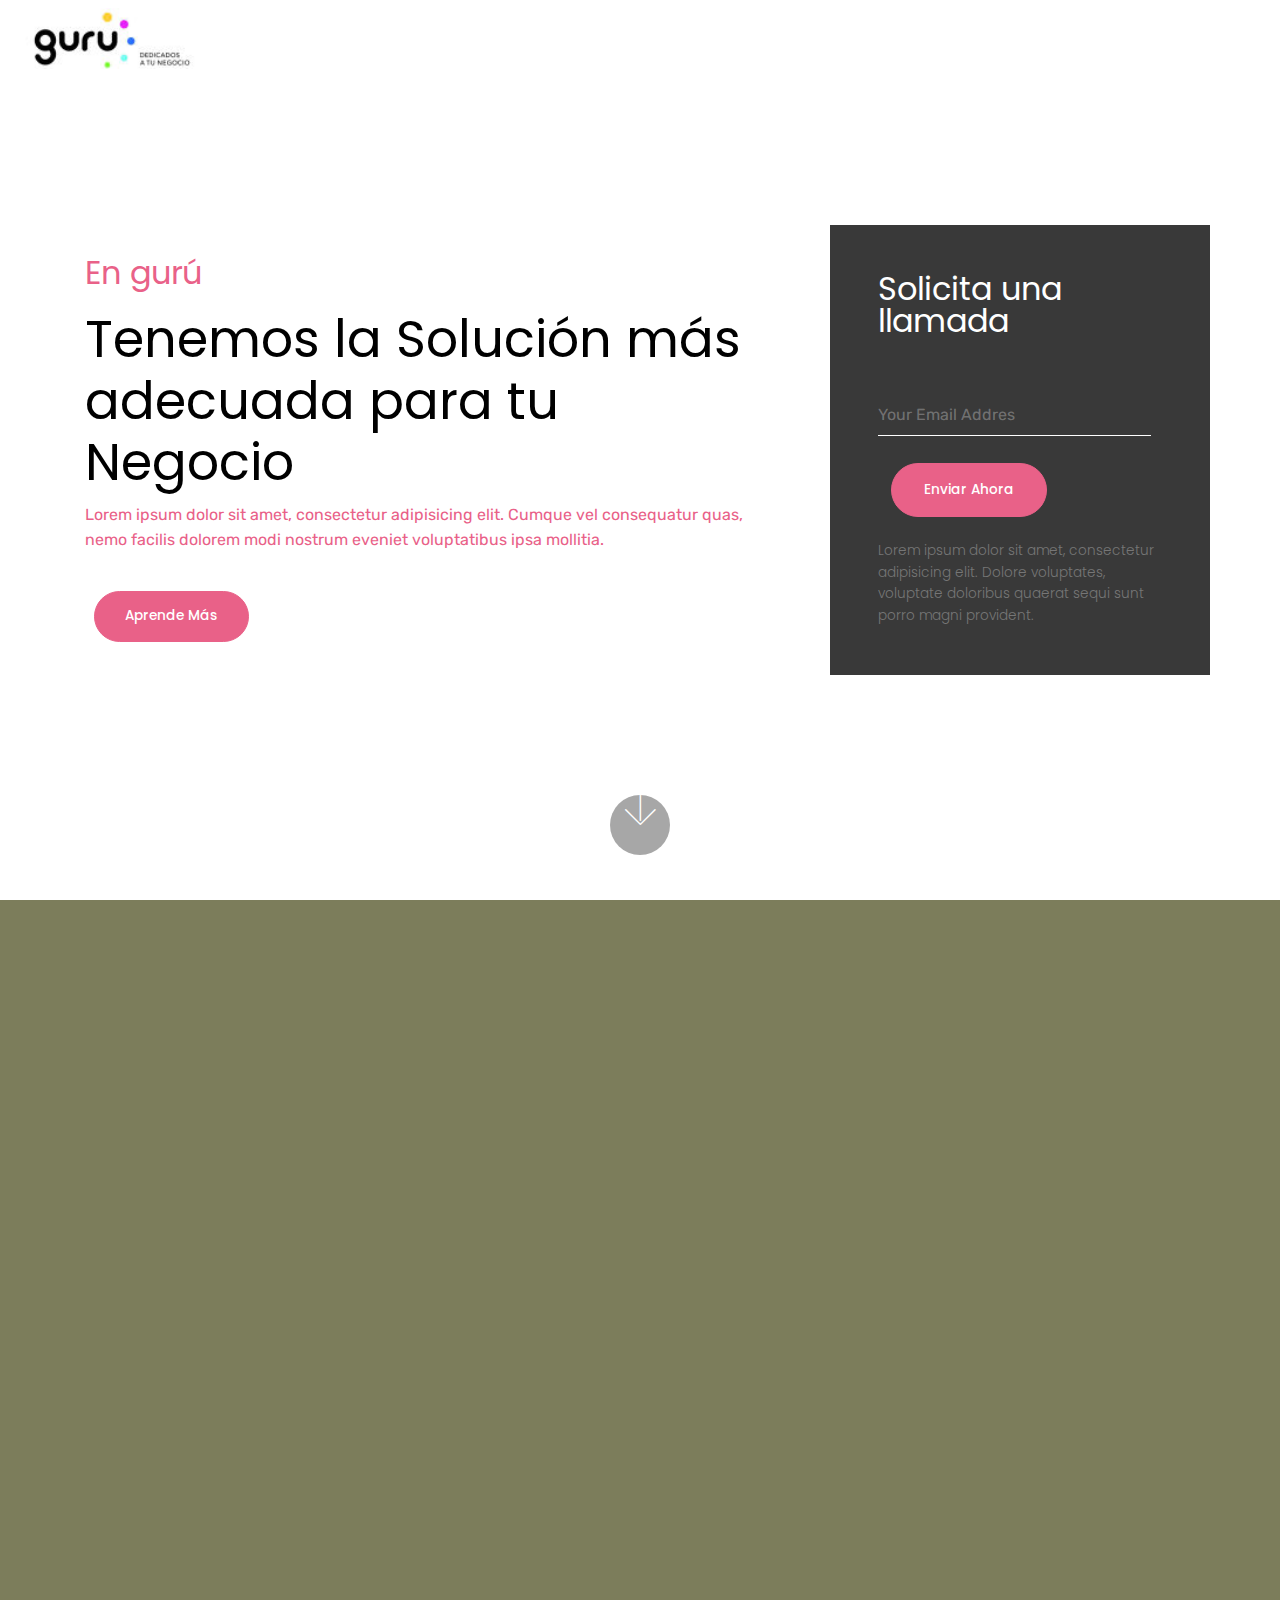
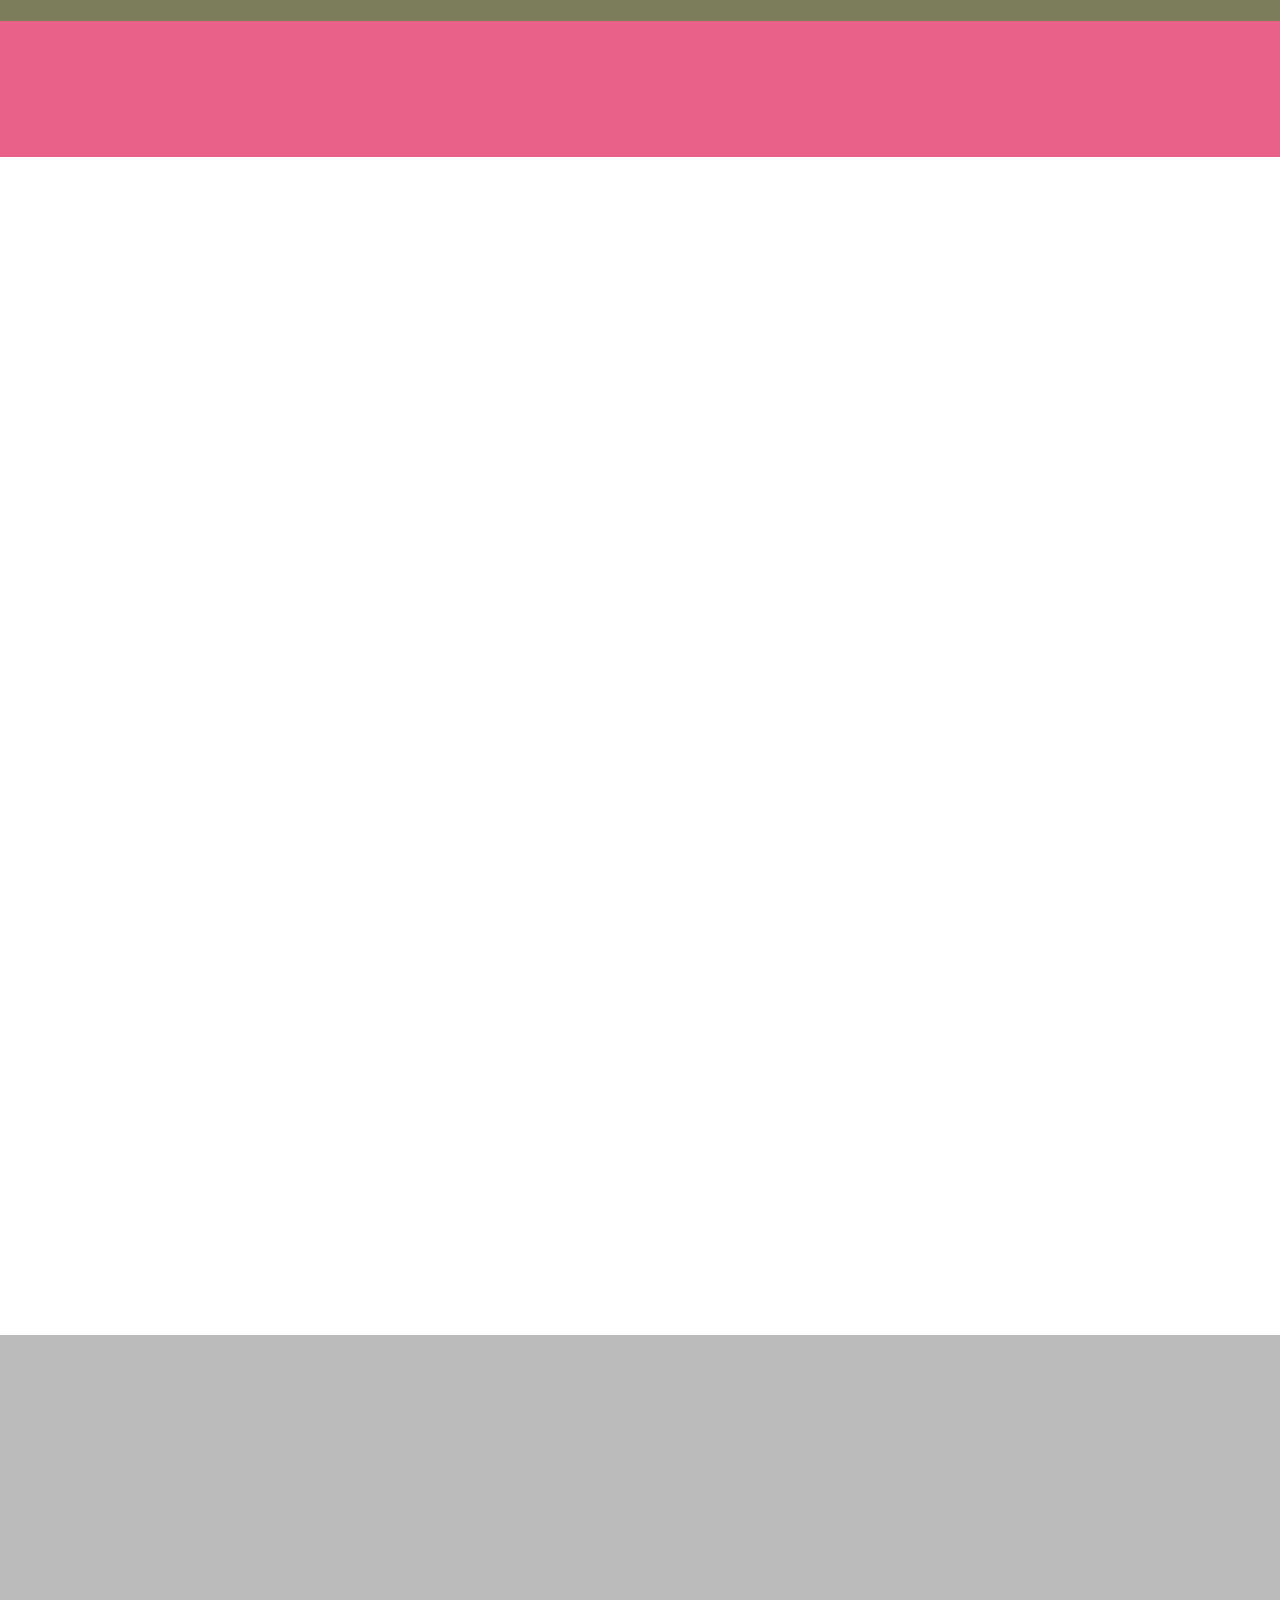
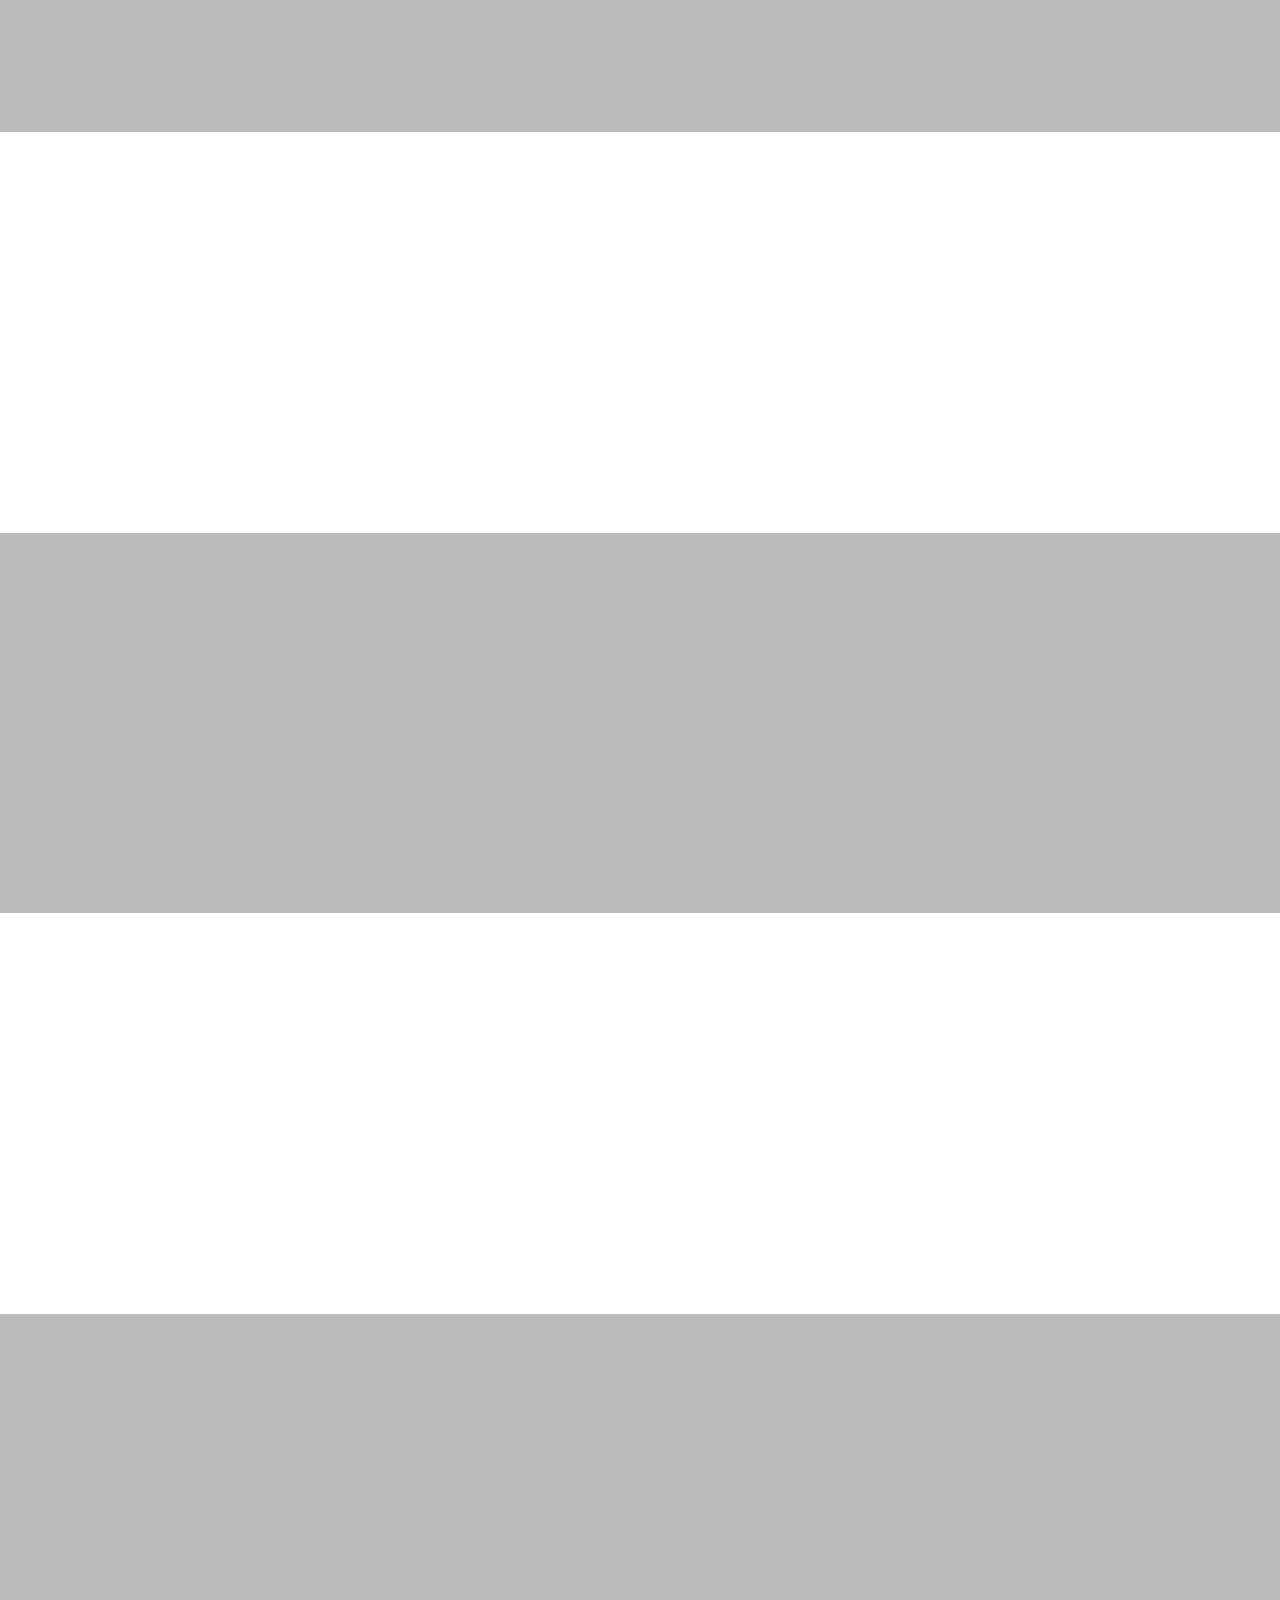
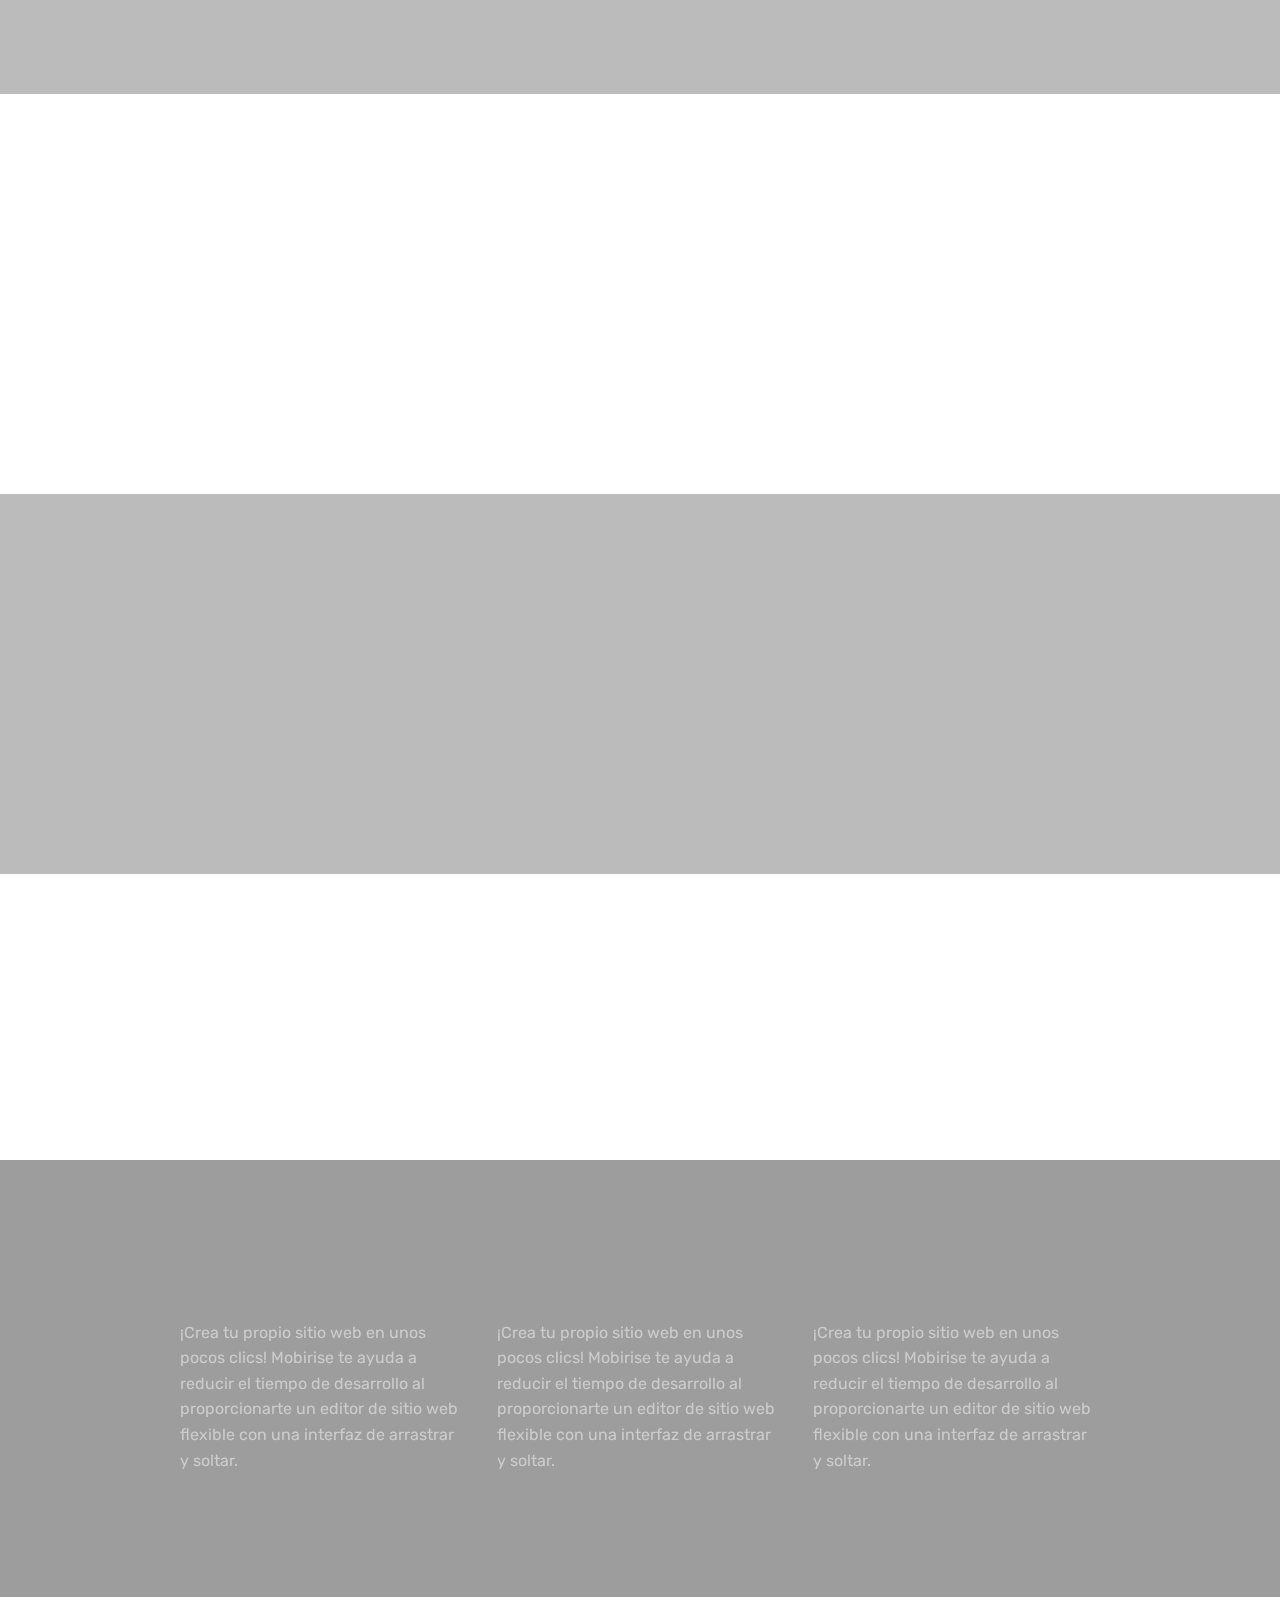
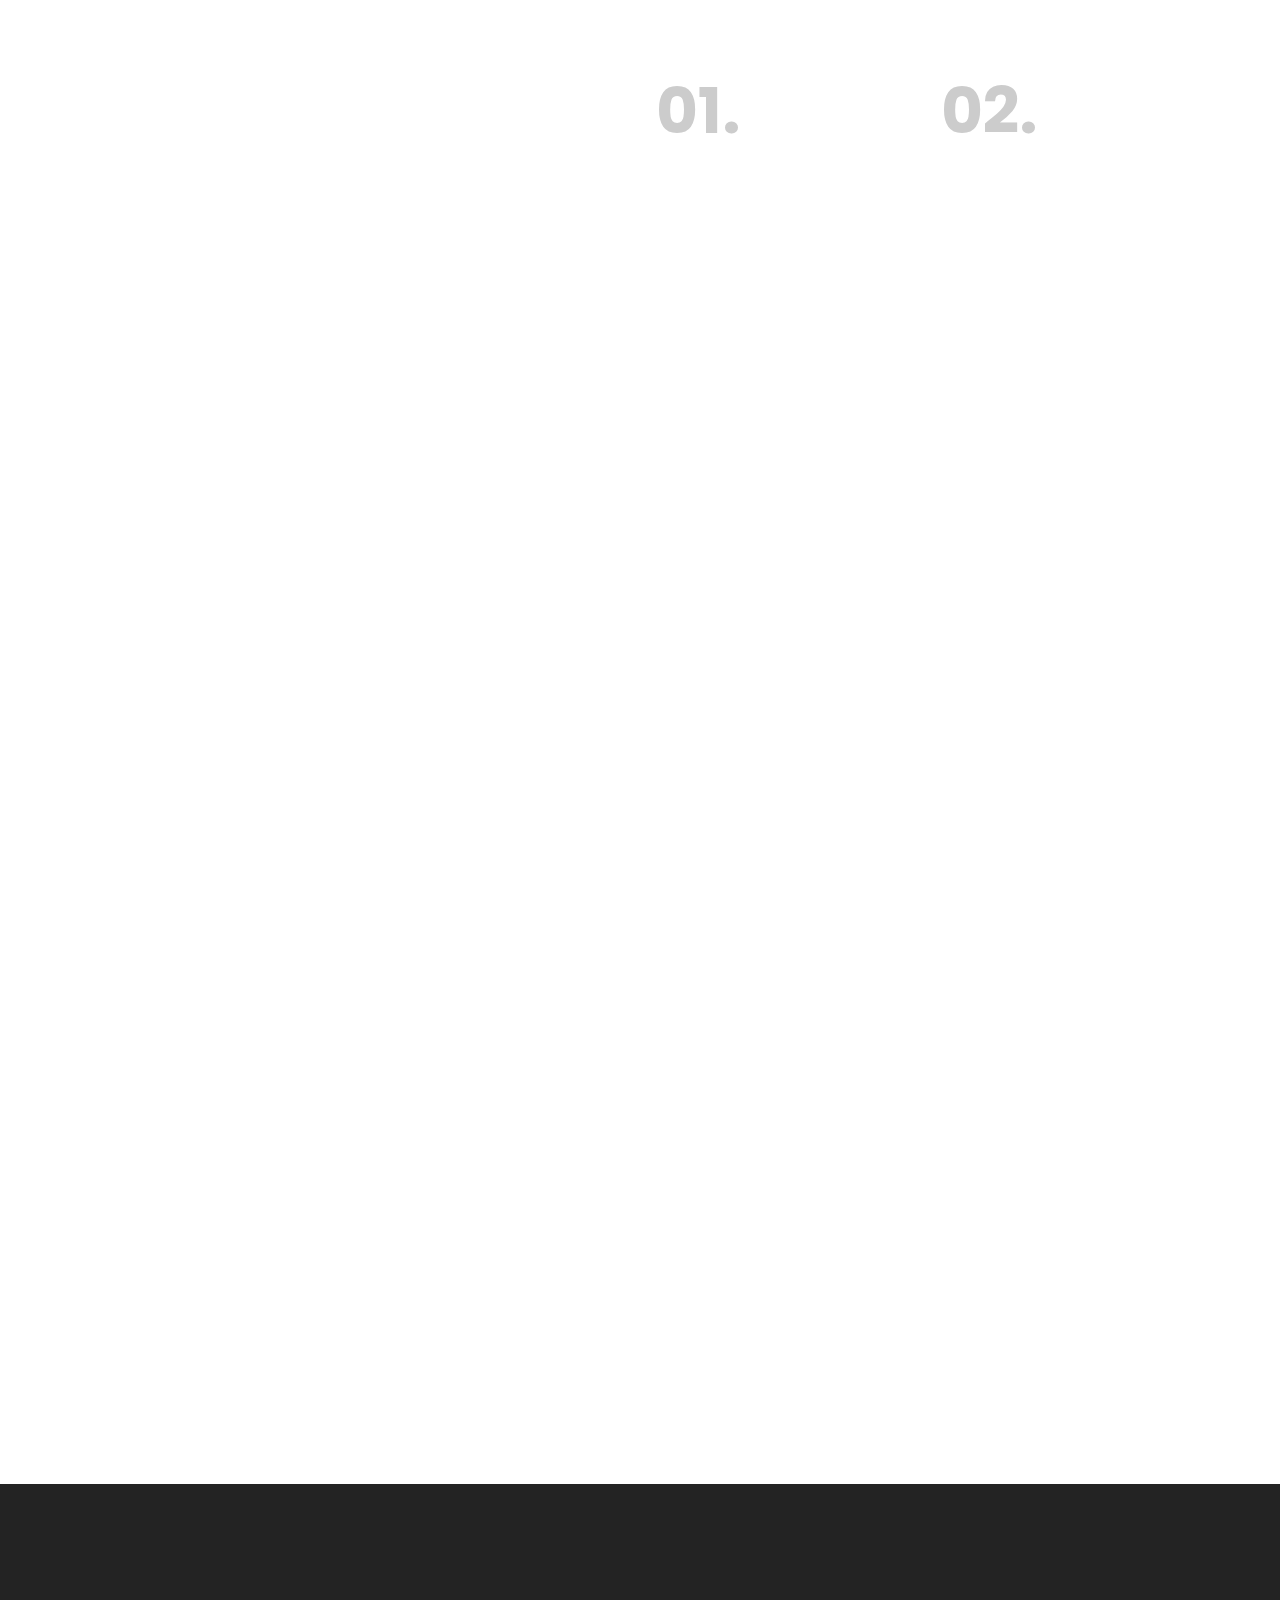
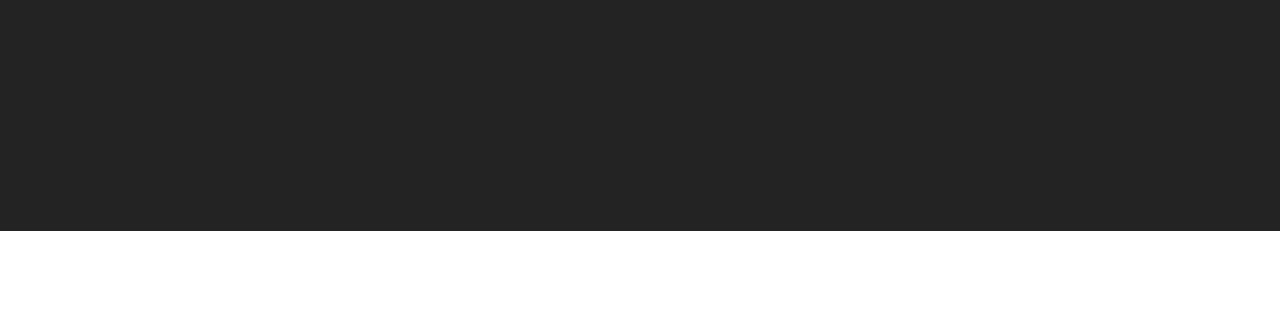
==== index.html @ a824ab26 "create github pages" ====
<!DOCTYPE html>
<html >
<head>
  <!-- Site made with Mobirise Website Builder v4.8.10, https://mobirise.com -->
  <meta charset="UTF-8">
  <meta http-equiv="X-UA-Compatible" content="IE=edge">
  <meta name="generator" content="Mobirise v4.8.10, mobirise.com">
  <meta name="viewport" content="width=device-width, initial-scale=1, minimum-scale=1">
  <link rel="shortcut icon" href="assets/images/logo.png" type="image/x-icon">
  <meta name="description" content="">
  <title>Home</title>
  <link rel="stylesheet" href="assets/web/assets/mobirise-icons/mobirise-icons.css">
  <link rel="stylesheet" href="assets/bootstrap/css/bootstrap.min.css">
  <link rel="stylesheet" href="assets/bootstrap/css/bootstrap-grid.min.css">
  <link rel="stylesheet" href="assets/bootstrap/css/bootstrap-reboot.min.css">
  <link rel="stylesheet" href="assets/animatecss/animate.min.css">
  <link rel="stylesheet" href="assets/dropdown/css/style.css">
  <link rel="stylesheet" href="assets/socicon/css/styles.css">
  <link rel="stylesheet" href="assets/theme/css/style.css">
  <link rel="stylesheet" href="assets/mobirise/css/mbr-additional.css" type="text/css">
  
  
  
</head>
<body>
  <section class="menu cid-rdACRpehW8" once="menu" id="menu3-1">

    
    

    <nav class="navbar navbar-dropdown navbar-fixed-top navbar-expand-lg">
        <div class="navbar-brand">
            <span class="navbar-logo">
                <a href="index.html#header2-1q">
                    <img src="assets/images/logo-guru-164x52.jpg" alt="Mobirise" title="" style="height: 3.8rem;">
                </a>
            </span>
            <span class="navbar-caption-wrap"><a class="navbar-caption text-white display-2" href="#top"></a></span>
        </div>
        <button class="navbar-toggler" type="button" data-toggle="collapse" data-target="#navbarSupportedContent" aria-controls="navbarNavAltMarkup" aria-expanded="false" aria-label="Toggle navigation">
            <div class="hamburger">
                <span></span>
                <span></span>
                <span></span>
                <span></span>
            </div>
        </button>
      <div class="collapse navbar-collapse" id="navbarSupportedContent">
            <ul class="navbar-nav nav-dropdown nav-right" data-app-modern-menu="true"><li class="nav-item">
                    <a class="nav-link link text-white display-4" href="#top">
                        Inicio</a>
                </li>
                <li class="nav-item">
                    <a class="nav-link link text-white display-4" href="index.html#content7-1x">
                        Soluciones</a>
                </li>
                <li class="nav-item">
                    <a class="nav-link link text-white display-4" href="page2.html#header1-1a">
                        Páginas Web</a>
                </li></ul>
            <div class="icons-menu">
              <div class="soc-item">
                <a href="https://mobirise.com" target="_blank">
                  <span class="mbr-iconfont socicon socicon-twitter"></span>
                </a>
              </div>
              <div class="soc-item">
                <a href="https://mobirise.com" target="_blank">
                  <span class="mbr-iconfont socicon socicon-facebook"></span>
                </a>
              </div>
              <div class="soc-item">
                <a href="https://mobirise.com" target="_blank">
                  <span class="mbr-iconfont socicon socicon-instagram"></span>
                </a>
              </div>
              
              
              
            </div>
            
      </div>
    </nav>
</section>

<section class="cid-rdPu0JioWs mbr-fullscreen" id="header2-1q">

    

    
    <div class="container">
        <div class="row justify-content-center">
            <div class="col-md-12 col-lg-8 text-element">
                <h3 class="mbr-section-subtitle mbr-fonts-style align-left pb-2 display-2">En gurú</h3>
                <h1 class="mbr-section-title mbr-white mbr-fonts-style align-left display-1">Tenemos la Solución más adecuada para tu Negocio&nbsp;</h1>
                <p class="mbr-text pb-3 mbr-fonts-style mbr-white align-left display-7">
                    Lorem ipsum dolor sit amet, consectetur adipisicing elit. Cumque vel consequatur quas,<br>nemo facilis dolorem modi nostrum eveniet voluptatibus ipsa mollitia.
                </p>
                <div class="mbr-section-btn align-left"><a class="btn-info btn btn-lg display-4">Aprende Más</a>
                </div>
            </div>
            <div class="form-1 col-md-12 col-lg-4" data-form-type="formoid">
                <div class="mbr-overlay" style="opacity: 0.9; background-color: rgb(35, 35, 35);">
                </div>
                <h2 class="form-title pb-3 mbr-fonts-style mbr-white display-2">Solicita una llamada</h2>
                <h4 class="mbr-fonts-style form-subtitle align-left display-7">&nbsp;</h4>
                <div data-form-alert="" hidden="">¡Gracias por rellenar el formulario!
                </div>
                <form class="mbr-form" action="https://mobirise.com/" method="post" data-form-title="My Mobirise Form"><input type="hidden" name="email" data-form-email="true" value="M+uYYEsKjSQcKkX2DIyRnaNGktT3W7U31TNFdvVE8d2+eOxOaMa/RHEr+WkWod1V6yFPy/DEw4dttieBF0DfRhBvrbqLElWCyq+Td7rExqtefeis9tfBZLK9PQVF2/yD">
                    
                    <div class="input-wrap" data-for="email">
                        <input type="text" class="field display-7" name="email" data-form-field="E-mail" required="" placeholder="Your Email Addres" id="email-header2-1q">
                    </div>
                    
                    <div class="btn-row">
                        <span class="input-group-btn">
                            <button href="https://mobirise.com/" type="submit" class="btn btn-md btn-form btn-info display-4">Enviar Ahora</button>
                        </span>
                    </div>
                </form>
                <h5 class="pt-3 mbr-fonts-style form-text align-left display-4">Lorem ipsum dolor sit amet, consectetur adipisicing elit. Dolore voluptates, voluptate doloribus quaerat sequi sunt porro magni provident.</h5>
            </div>
        </div>
    </div>
    <div class="mbr-arrow hidden-sm-down" aria-hidden="true">
        <a href="#next">
            <i class="mbri-down mbr-iconfont"></i>
        </a>
    </div>          
</section>

<section class="image2 cid-rdPqFil6Tn" id="image2-1o">

    

    <figure class="mbr-figure">
        <div class="image-block" style="width: 100%;">
            <img src="assets/images/oferta-comercial-2-1307x736.jpg" alt="" title="">
        </div>
    </figure>
</section>

<section class="cid-rdATYgdvZZ" id="info3-d">

    

    
    <div class="container">
        <div class="row justify-content-center">
            <div class="col-12 col-md-12 align-center">
                
                <h2 class="mbr-section-title align-center mbr-fonts-style mbr-bold display-2"><span style="font-weight: normal;">Conoce nuestro Modelo de Venta y Servicio</span></h2>
            </div>
        </div>
    </div>
</section>

<section class="features16 cid-rdAXNDCsvZ" id="features16-g">

    

    
    <div class="container">
        <div class="row main align-items-center">
            <div class="col-md-6 image-element ">
                <div class="img-wrap">
                    <img src="assets/images/modelo-de-venta-y-servicio-807x553.jpg" alt="" title="">
                </div>
            </div>
            <div class="col-md-6 text-element">
                <div class="text-content">
                    <h4 class="mbr-section-subtitle mbr-fonts-style mbr-black align-left display-5"><strong>Porque queremos asesorarte siempre</strong></h4>
                    <h2 class="mbr-title pt-2 mbr-fonts-style align-left display-2">Te brindamos un servicio con asesoría permanente</h2>
                    <div class="mbr-section-text">
                        <p class="mbr-text pt-3 mbr-light mbr-fonts-style align-left display-7">
                            Ponemos a un especialista en Marketing para ayudarte y brindarte toda la información acerca de tus productos</p>
                    </div>
                    <div class="mbr-section-btn pt-3 align-left">
                        <a class="btn btn-md btn-info display-4" href="https://mobirise.com">Ver Más</a>
                    </div>
                </div>
            </div>
        </div>
    </div>          
</section>

<section class="cid-rdQEy9qy3h" id="content7-1x">

    

    
    <div class="container">
        <div class="row justify-content-center">
            <div class="col-12 col-md-12 align-center">
                <h3 class="mbr-section-subtitle align-center mbr-fonts-style pb-2 display-5">Conoce nuestra gama de Soluciones en nuestro</h3>
                <h2 class="mbr-section-title align-center mbr-fonts-style mbr-bold display-1">Catálogo de Productos</h2>
            </div>
        </div>
    </div>
</section>

<section class="features2 cid-rdQD8ZvJjK" id="features2-1s">

    

    
    <div class="container">
        <div class="row main align-items-center">
            <div class="col-md-6 image-element">
                <div class="img-wrap">
                    <img src="assets/images/background4.jpg" alt="" title="">
                </div>
            </div>
            <div class="col-md-6 text-element">
                <div class="text-content">
                    <h4 class="mbr-section-subtitle mbr-fonts-style mbr-black align-center display-5"><strong>Lorem Ipsum</strong> Dolor Sit Amet</h4>
                    <h2 class="mbr-title pt-2 mbr-fonts-style align-center display-1">
                        +Geo</h2>
                    <div class="mbr-section-text">
                        <p class="mbr-text pt-3 mbr-light mbr-fonts-style align-center display-7">Extiende la presencia digital de tu negocio a
todas las plataformas de Internet de forma
consistente y centralizada.<br>Tu negocio estará en PAOL, GMB, Facebook,
Waze, Foursquare, Google Maps, entre otros.</p>
                    </div>
                    <div class="mbr-section-btn pt-3 align-center"><a class="btn btn-md btn-primary display-4" href="https://mobirise.com">Conocer más</a></div>
                </div>
            </div>
        </div>
    </div>          
</section>

<section class="features1 cid-rdQD7fMfDW" id="features1-1r">

    

    
    <div class="container">
        <div class="row main align-items-center">
            <div class="col-md-6 image-element ">
                <div class="img-wrap">
                    <img src="assets/images/background2.jpg">
                </div>
            </div>
            <div class="col-md-6 text-element">
                <div class="text-content">
                    
                    <h2 class="mbr-title pt-2 mbr-fonts-style align-center mbr-white display-1">Posiciones Fijas</h2>
                    <div class="mbr-section-text">
                        <p class="mbr-text pt-3 mbr-light mbr-fonts-style align-center mbr-white display-7">Mejoramos la posición de tu anuncio en PAOL
por medio de un Plus de Inversión o&nbsp;aseguramos una Posición Fija para un conjunto&nbsp;de palabras claves.
<br>Asegura el posicionamiento dentro del portal de <br><strong>Páginas Amarillas.com</strong></p>
                    </div>
                    <div class="mbr-section-btn pt-3 align-center"><a class="btn btn-md btn-white display-4" href="https://mobirise.com">Conocer más</a></div>
                </div>
            </div>
        </div>
    </div>          
</section>

<section class="features2 cid-rdQGeo2qts" id="features2-20">

    

    
    <div class="container">
        <div class="row main align-items-center">
            <div class="col-md-6 image-element">
                <div class="img-wrap">
                    <img src="assets/images/background4.jpg" alt="" title="">
                </div>
            </div>
            <div class="col-md-6 text-element">
                <div class="text-content">
                    <h4 class="mbr-section-subtitle mbr-fonts-style mbr-black align-center display-5"><strong>Lorem Ipsum</strong> Dolor Sit Amet</h4>
                    <h2 class="mbr-title pt-2 mbr-fonts-style align-center display-1">
                        Banners</h2>
                    <div class="mbr-section-text">
                        <p class="mbr-text pt-3 mbr-light mbr-fonts-style align-center display-7">Anuncios gráficos dentro del portal de
PáginasAmarillas.pe segmentados por rubros&nbsp;para dar visibilidad a los anunciantes.
<br>3 Millones de páginas vistas promedio todos
los meses.</p>
                    </div>
                    <div class="mbr-section-btn pt-3 align-center"><a class="btn btn-md btn-primary display-4" href="https://mobirise.com">Conocer más</a></div>
                </div>
            </div>
        </div>
    </div>          
</section>

<section class="features1 cid-rdQGIdKtOR" id="features1-21">

    

    
    <div class="container">
        <div class="row main align-items-center">
            <div class="col-md-6 image-element ">
                <div class="img-wrap">
                    <img src="assets/images/background2.jpg">
                </div>
            </div>
            <div class="col-md-6 text-element">
                <div class="text-content">
                    
                    <h2 class="mbr-title pt-2 mbr-fonts-style align-center mbr-white display-1">Tráfico Garantizado</h2>
                    <div class="mbr-section-text">
                        <p class="mbr-text pt-3 mbr-light mbr-fonts-style align-center mbr-white display-7">Impulsamos las visitas de tu anuncio en PáginasAmarillas.pe llevando tráfico calificado a tu figuración.</p>
                    </div>
                    <div class="mbr-section-btn pt-3 align-center"><a class="btn btn-md btn-white display-4" href="https://mobirise.com">Conocer más</a></div>
                </div>
            </div>
        </div>
    </div>          
</section>

<section class="features2 cid-rdQDiOMWBX" id="features2-1u">

    

    
    <div class="container">
        <div class="row main align-items-center">
            <div class="col-md-6 image-element">
                <div class="img-wrap">
                    <img src="assets/images/background4.jpg" alt="" title="">
                </div>
            </div>
            <div class="col-md-6 text-element">
                <div class="text-content">
                    <h4 class="mbr-section-subtitle mbr-fonts-style mbr-black align-center display-5"><strong>Lorem Ipsum</strong> Dolor Sit Amet</h4>
                    <h2 class="mbr-title pt-2 mbr-fonts-style align-center display-1">gurú Digital</h2>
                    <div class="mbr-section-text">
                        <p class="mbr-text pt-3 mbr-light mbr-fonts-style align-center display-7">Nuestro servicio de marketing de conversiones pensado por especialistas digitales integra la&nbsp;consistencia de una presencia sólida con la potencia de campañas de tráfico que apuntan a generar conversiones medibles para tu negocio.</p>
                    </div>
                    <div class="mbr-section-btn pt-3 align-center"><a class="btn btn-md btn-primary display-4" href="https://mobirise.com">Conocer más</a></div>
                </div>
            </div>
        </div>
    </div>          
</section>

<section class="features1 cid-rdQDjGP9cK" id="features1-1v">

    

    
    <div class="container">
        <div class="row main align-items-center">
            <div class="col-md-6 image-element ">
                <div class="img-wrap">
                    <img src="assets/images/background2.jpg">
                </div>
            </div>
            <div class="col-md-6 text-element">
                <div class="text-content">
                    
                    <h2 class="mbr-title pt-2 mbr-fonts-style align-center mbr-white display-1">Páginas Web</h2>
                    <div class="mbr-section-text">
                        <p class="mbr-text pt-3 mbr-light mbr-fonts-style align-center mbr-white display-7">Dale a tu negocio presencia digital con una página web que estará operativa los 365 días&nbsp;del año. 
<br>Además, lleva cuentas de correos y dominio con todos los planes.</p>
                    </div>
                    <div class="mbr-section-btn pt-3 align-center"><a class="btn btn-md btn-white display-4" href="https://mobirise.com">Conocer más</a></div>
                </div>
            </div>
        </div>
    </div>          
</section>

<section class="features2 cid-rdQDknE8XM" id="features2-1w">

    

    
    <div class="container">
        <div class="row main align-items-center">
            <div class="col-md-6 image-element">
                <div class="img-wrap">
                    <img src="assets/images/background4.jpg" alt="" title="">
                </div>
            </div>
            <div class="col-md-6 text-element">
                <div class="text-content">
                    <h4 class="mbr-section-subtitle mbr-fonts-style mbr-black align-center display-5"><strong>Lorem Ipsum</strong> Dolor Sit Amet</h4>
                    <h2 class="mbr-title pt-2 mbr-fonts-style align-center display-1">
                        Google Ads</h2>
                    <div class="mbr-section-text">
                        <p class="mbr-text pt-3 mbr-light mbr-fonts-style align-center display-7">Dale a tu negocio presencia digital con una
página web que estará operativa los 365 días
del año.
<br>Además, lleva cuentas de correos y dominio con
todos los planes.</p>
                    </div>
                    <div class="mbr-section-btn pt-3 align-center"><a class="btn btn-md btn-primary display-4" href="https://mobirise.com">Conocer más</a></div>
                </div>
            </div>
        </div>
    </div>          
</section>

<section class="features1 cid-rdQFD7Hhmp" id="features1-1y">

    

    
    <div class="container">
        <div class="row main align-items-center">
            <div class="col-md-6 image-element ">
                <div class="img-wrap">
                    <img src="assets/images/background2.jpg">
                </div>
            </div>
            <div class="col-md-6 text-element">
                <div class="text-content">
                    
                    <h2 class="mbr-title pt-2 mbr-fonts-style align-center mbr-white display-1">Facebook Ads</h2>
                    <div class="mbr-section-text">
                        <p class="mbr-text pt-3 mbr-light mbr-fonts-style align-center mbr-white display-7">Administración de campañas de publicidad&nbsp;digital en la plataforma de Facebook e Instagram con 3 objetivos: Tráfico al Sitio Web,&nbsp;Visitas al Negocio y Generación de Leads</p>
                    </div>
                    <div class="mbr-section-btn pt-3 align-center"><a class="btn btn-md btn-white display-4" href="https://mobirise.com">Conocer más</a></div>
                </div>
            </div>
        </div>
    </div>          
</section>

<section class="cid-relEcVN0Lm" id="content7-25">

    

    
    <div class="container">
        <div class="row justify-content-center">
            <div class="col-12 col-md-12 align-center">
                <h3 class="mbr-section-subtitle align-center mbr-fonts-style pb-2 display-5">Tu opinión es importante para nosotros&nbsp;</h3>
                <h2 class="mbr-section-title align-center mbr-fonts-style mbr-bold display-1">
                    Testimonios de nuestros clientes</h2>
            </div>
        </div>
    </div>
</section>

<section class="carousel slide testimonials-slider cid-rdQLYZnEDh" data-bg-video="https://www.youtube.com/watch?v=36YgDDJ7XSc" id="testimonials-slider2-24">
    
    

    <div class="mbr-overlay" style="opacity: 0.4; background-color: rgb(35, 35, 35);">
    </div>

    <div class="container text-center">
        
        <h3 class="mbr-section-subtitle mbr-fonts-style align-left display-5">Trabajamos para impulsar tu negocio</h3>

        <h2 class="mbr-fonts-style mbr-section-title align-left mbr-white display-2">
            Ellos Dicen
        </h2>

        <div class="carousel slide pt-4" data-ride="carousel" role="listbox">
            <div class="carousel-inner">
                
            <div class="carousel-item">
                    <div class="row justify-content-center">
                        <div class="col-md-4">                          
                            <div class="mbr-text mbr-fonts-style align-left display-7">
                                 ¡Crea tu propio sitio web en unos pocos clics! Mobirise te ayuda a reducir el tiempo de desarrollo al proporcionarte un editor de sitio web flexible con una interfaz de arrastrar y soltar.
                            </div>
                            <h4 class="mbr-fonts-style signature mbr-bold pt-3 align-left display-5"><strong>— John Smith</strong></h4>                   
                            <h5 class="desk mbr-fonts-style pt-3 align-left display-5">Gerente</h5>
                        </div>

                        <div class="col-md-4 d-none d-md-block">
                            <div class="mbr-text mbr-fonts-style align-left display-7">
                                 ¡Crea tu propio sitio web en unos pocos clics! Mobirise te ayuda a reducir el tiempo de desarrollo al proporcionarte un editor de sitio web flexible con una interfaz de arrastrar y soltar.
                            </div>
                            <h4 class="mbr-fonts-style signature mbr-bold pt-3 align-left display-5"><strong>— John Smith</strong></h4>       
                            <h5 class="desk mbr-fonts-style pt-3 align-left display-5">Gerente</h5>            
                        </div>
                        
                        <div class="col-md-4 d-none d-md-block">
                            <div class="mbr-text mbr-fonts-style align-left display-7">
                                 ¡Crea tu propio sitio web en unos pocos clics! Mobirise te ayuda a reducir el tiempo de desarrollo al proporcionarte un editor de sitio web flexible con una interfaz de arrastrar y soltar.</div>
                            <h4 class="mbr-fonts-style signature mbr-bold pt-3 align-left display-5"><strong>— John Smith</strong></h4>
                            <h5 class="desk mbr-fonts-style pt-3 align-left display-5">Gerente</h5>                    
                        </div>
                    </div>
                </div><div class="carousel-item">
                    <div class="row justify-content-center">
                        <div class="col-md-4">                          
                            <div class="mbr-text mbr-fonts-style align-left display-7">
                                 ¡Crea tu propio sitio web en unos pocos clics! Mobirise te ayuda a reducir el tiempo de desarrollo al proporcionarte un editor de sitio web flexible con una interfaz de arrastrar y soltar.
                            </div>
                            <h4 class="mbr-fonts-style signature mbr-bold pt-3 align-left display-5"><strong>— John Smith</strong></h4>                   
                            <h5 class="desk mbr-fonts-style pt-3 align-left display-5">Gerente</h5>
                        </div>

                        <div class="col-md-4 d-none d-md-block">
                            <div class="mbr-text mbr-fonts-style align-left display-7">
                                 ¡Crea tu propio sitio web en unos pocos clics! Mobirise te ayuda a reducir el tiempo de desarrollo al proporcionarte un editor de sitio web flexible con una interfaz de arrastrar y soltar.
                            </div>
                            <h4 class="mbr-fonts-style signature mbr-bold pt-3 align-left display-5"><strong>— John Smith</strong></h4>       
                            <h5 class="desk mbr-fonts-style pt-3 align-left display-5">Gerente</h5>            
                        </div>
                        
                        <div class="col-md-4 d-none d-md-block">
                            <div class="mbr-text mbr-fonts-style align-left display-7">
                                 ¡Crea tu propio sitio web en unos pocos clics! Mobirise te ayuda a reducir el tiempo de desarrollo al proporcionarte un editor de sitio web flexible con una interfaz de arrastrar y soltar.</div>
                            <h4 class="mbr-fonts-style signature mbr-bold pt-3 align-left display-5"><strong>— John Smith</strong></h4>
                            <h5 class="desk mbr-fonts-style pt-3 align-left display-5">Gerente</h5>                    
                        </div>
                    </div>
                </div></div>

            <div class="carousel-controls">
                <a class="carousel-control-prev" role="button" data-slide="prev">
                  <span aria-hidden="true" class="mbri-left mbr-iconfont"></span>
                  <span class="sr-only">Anterior</span>
                </a>
                
                <a class="carousel-control-next" role="button" data-slide="next">
                  <span aria-hidden="true" class="mbri-right mbr-iconfont"></span>
                  <span class="sr-only">Siguiente</span>
                </a>
            </div>
        </div>
    </div>
</section>

<section class="features7 cid-rdBjFPaOsI" id="features7-k">
    
    

    
    <div class="container">
        <div class="row justify-content-center content-row">
            <div class="col-md-6 content-column">
                    <h4 class="mbr-section-subtitle mbr-fonts-style mbr-black align-left display-5"><strong>Tenemos la Solución integral para tu Negocio</strong></h4>
                    
                    <h2 class="mbr-title pt-2 mbr-fonts-style align-left display-2">¿Porque Gurú Perú?</h2>
                    <p class="mbr-text mbr-section-text pt-3 mbr-fonts-style align-left display-7">Extiende la presencia digital de tu negocio a
todas las plataformas de Internet de forma
consistente y centralizada.
<br>Tu negocio estará en PAOL, GMB, Facebook,
Waze, Foursquare, Google, Google Maps, entre otros.</p>
                    <div class="mbr-section-btn pt-3 align-left">
                        <a class="btn btn-md btn-black-outline display-4" href="https://mobirise.com">Ver Más</a>
                    </div>
            </div>
            <div class="col-md-6">
                <div class="row">
                    <div class="card p-3 col-md-6">
                        <div class="card-box">
                            <div class="title">
                                <span class="num mbr-fonts-style mbr-bold display-1">01.</span>
                                <h4 class="card-title m-0 mbr-fonts-style mbr-bold display-5">
                                    Nuestro Equipo
                                </h4>
                            </div>
                            <p class="mbr-text card-text mbr-fonts-style  display-7">Somos un equipo de 200 personas que trabajamos para lograr el éxito de tu negocio.</p>
                        </div>
                    </div>
                    <div class="card p-3 col-md-6">
                        <div class="card-box">
                            <div class="title">
                                <span class="num mbr-fonts-style mbr-bold display-1">02.</span>
                                <h4 class="card-title mbr-fonts-style m-0 mbr-bold display-5">
                                    Nuestra Corporación</h4>
                            </div>
                            <p class="mbr-text card-text mbr-fonts-style display-7">Gurú Perú forma parte del Grupo Publicar y estamos presentes en 9 países, contamos con más de 50,000 clientes.</p>
                        </div>
                    </div>
                    
                    
                </div>
            </div>
        </div>
    </div>
</section>

<section class="map1 cid-rdQKBaFQN5" id="map1-22">

     

    <div class="google-map"><iframe frameborder="0" style="border:0" src="https://www.google.com/maps/embed/v1/place?key=AIzaSyCy9r70T3NYf3PhvVflTo0_zdif2_IoIYs&amp;q=place_id:EjxBdi4gUGFzZW8gZGUgbGEgUmVww7pibGljYSAzNzc1LCBDZXJjYWRvIGRlIExpbWEgMTUwNDYsIFBlcnUiGxIZChQKEgnzqlqqbsgFkREVZX2U0sxsrRC_HQ" allowfullscreen=""></iframe></div>
</section>

<section class="form3 cid-rdQKCo5oVt" id="form3-23">

    

    
    <div class="container">
        <div class="row justify-content-center">
            <div class="form-1 col-md-10 col-lg-8" data-form-type="formoid">
                <h2 class="mbr-fonts-style mbr-section-title align-center display-2">
                    Ponte en contacto con Nosotros</h2>
                <h3 class="mbr-fonts-style mbr-section-subtitle align-center display-5">
                    Te res´ponderemos en breve</h3>

                <form class="mbr-form pt-4" action="https://mobirise.com/" method="post" data-form-title="My Mobirise Form"><input type="hidden" name="email" data-form-email="true" value="rP5Rt8tjFK0BoCLmTJmO8q8B2qiCop+6pwvPi2idFveUXZKlog+7qiKJnrCXFZGZprWL8Fky3f17HR+dIWQNpXW7ZOpNa33hBw46bFXq1oRwfem9jOCSEkJeZPxlHgyp">
                    <div data-form-alert="" hidden="">¡Gracias por rellenar el formulario!</div>
                    <div class="row">
                        <div class="col-lg-6 mb-3" data-for="name">
                            <input type="text" class="form-control input" name="name" data-form-field="Name" placeholder="Nombre*" required="" id="name-form3-23">
                        </div>
                        <div class="col-lg-6 mb-3" data-for="lastname">
                            <input type="text" class="form-control input" name="lastname" data-form-field="Last Name" placeholder="Apellido" id="lastname-form3-23">
                        </div>
                        <div class="col-lg-6 mb-3" data-for="email">
                            <input type="email" class="form-control input" name="email" data-form-field="Email" placeholder="Email*" required="" id="email-form3-23">
                        </div>
                        <div class="col-lg-6 mb-3" data-for="phone">
                            <input type="text" class="form-control input" name="phone" data-form-field="Phone" placeholder="Teléfono, Celular" id="phone-form3-23">
                        </div>
                        <div class="col-md-12 mb-2" data-for="message">
                            <textarea class="form-control input" name="message" rows="3" data-form-field="Message" placeholder="Mensaje, Consulta" id="message-form3-23"></textarea>
                        </div>
                        <div class="input-group-btn col-md-12 mt-2 align-left">
                            <button href="" type="submit" class="btn btn-form btn-bgr btn-primary display-4">Enviar Mensaje</button>
                        </div>
                    </div>
                </form>
            </div>
        </div>
   </div>
</section>

<section class="footer4 cid-rdADpaAuv8" id="footer3-4">

    

    

    <div class="container">
        <div class="row content mbr-white justify-content-center">
            <div class="col-lg-3 col-md-6">
                <h2 class="mb-4 footer-main-title mbr-fonts-style display-2">gurú Soluciones</h2>
                <div class="media-container-column" data-form-type="formoid">
                    <div data-form-alert="" hidden="" class="align-center">¡Gracias por rellenar el formulario!</div>

                    <form class="form-inline" action="https://mobirise.com/" method="post" data-form-title="Mobirise Form">
                        <input type="hidden" value="4Zzn8ETcZZzMUtAeFJayzaIYY+R7td5RMzCOWRLKr3HM5epnR/NcziRiHKtK62LkqEN785ignuI4wTO1oa1pGt6Tu4IiqmFxz0KrQRB+FwZ5sj+m2Y11ZpQ8ChiumhWX" data-form-email="true">
                        <div class="form-group">
                            <input type="email" class="form-control input-sm input-inverse my-2" name="email" required="" data-form-field="Email" placeholder="Ingresa tu Correo electrónico*" id="email-footer3-4">
                        </div>
                        <div class="input-group-btn mx-0 my-2">
                            <button href="" class="btn btn-white-outline m-0 display-4" type="submit" role="button">Suscribir</button>
                        </div>
                    </form>
                </div>
                <p class="mbr-text mbr-fonts-style form-text mt-4 display-4">
                    Obtenga actualizaciones mensuales y recursos gratuitos.
                </p>
            </div>

            <div class="col-md-6 col-lg-3">
                <h3 class="mb-4 mbr-fonts-style footer-title display-5">
                    Contáctanos</h3>
                <div class="mbr-footer-list mbr-fonts-style display-4">
                    <ul class="list">
                        <li>Phone: +51 (1) 422 1111</li>
                        <li>Email: contacto@gurusoluciones.com</li>
                        <li>Dirección: Av. Paseo de la República 3775, Piso 2, San Isidro</li>
                    </ul>
                </div>
                <div class="social-list pl-0 mb-0">
                    <div class="soc-item">
                        <a href="https://twitter.com/mobirise" target="_blank">
                            <span class="socicon-twitter socicon mbr-iconfont mbr-iconfont-social"></span>
                        </a>
                    </div>
                    <div class="soc-item">
                        <a href="https://www.facebook.com/pages/Mobirise/1616226671953247" target="_blank">
                            <span class="socicon-facebook socicon mbr-iconfont mbr-iconfont-social"></span>
                        </a>
                    </div>
                    <div class="soc-item">
                        <a href="https://www.youtube.com/c/mobirise" target="_blank">
                            <span class="socicon-youtube socicon mbr-iconfont mbr-iconfont-social"></span>
                        </a>
                    </div>
                    <div class="soc-item">
                        <a href="https://instagram.com/mobirise" target="_blank">
                            <span class="socicon-instagram socicon mbr-iconfont mbr-iconfont-social"></span>
                        </a>
                    </div>
                    
                    
                </div>
            </div>
            <div class="col-md-6 col-lg-3">
                <h3 class="mb-4 footer-title mbr-fonts-style display-5">
                    NOVEDADES RECIENTES
                </h3>
                <div class="mbr-footer-list mbr-fonts-style display-4">
                    <ul class="list">
                        <li>Catálogo de Pa´ginas Web</li>
                        <li>Nuestras Soluciones</li><li>Modelo de Servicio</li>
                        <li><br></li>
                    </ul>
                </div>
            </div>
            <div class="col-md-6 col-lg-3">
                <h3 class="mb-4 footer-title mbr-fonts-style display-5">
                    WEB MÁS VENDIDA</h3>
                <div class="mbr-footer-list mbr-fonts-style display-4">
                    <ul class="list">
                        <li>Web Descubre</li>
                        <li>+Geo Descubre</li>
                        <li>Tráfico Garantizado</li>
                    </ul>
                </div>
            </div>
        </div>
    </div>
</section>

<section once="footers" class="cid-rdMCYKXl0g" id="footer1-1g">

    

    

    <div class="container">
        <div class="media-container-row align-center justify-content-center align-items-center">
            <div class="section-text m-2">
                <p class="mbr-text mbr-black mb-0 mbr-fonts-style display-7">© Copyright 2019 gurú Soluciones - Todos los Derechos Reservados</p>
            </div>
            
        </div>
    </div>
</section>


  <script src="assets/web/assets/jquery/jquery.min.js"></script>
  <script src="assets/popper/popper.min.js"></script>
  <script src="assets/bootstrap/js/bootstrap.min.js"></script>
  <script src="assets/smoothscroll/smooth-scroll.js"></script>
  <script src="assets/viewportchecker/jquery.viewportchecker.js"></script>
  <script src="assets/bootstrapcarouselswipe/bootstrap-carousel-swipe.js"></script>
  <script src="assets/mbr-testimonials-slider/mbr-testimonials-slider.js"></script>
  <script src="assets/ytplayer/jquery.mb.ytplayer.min.js"></script>
  <script src="assets/vimeoplayer/jquery.mb.vimeo_player.js"></script>
  <script src="assets/dropdown/js/script.min.js"></script>
  <script src="assets/touchswipe/jquery.touch-swipe.min.js"></script>
  <script src="assets/theme/js/script.js"></script>
  <script src="assets/formoid/formoid.min.js"></script>
  
  
 <div id="scrollToTop" class="scrollToTop mbr-arrow-up"><a style="text-align: center;"><i></i></a></div>
    <input name="animation" type="hidden">
  </body>
</html>
---- assets/web/assets/mobirise-icons/mobirise-icons.css ----
@font-face {
  font-family: 'MobiriseIcons';
  src:  url('mobirise-icons.eot?spat4u');
  src:  url('mobirise-icons.eot?spat4u#iefix') format('embedded-opentype'),
    url('mobirise-icons.ttf?spat4u') format('truetype'),
    url('mobirise-icons.woff?spat4u') format('woff'),
    url('mobirise-icons.svg?spat4u#MobiriseIcons') format('svg');
  font-weight: normal;
  font-style: normal;
}

[class^="mbri-"], [class*=" mbri-"] {
  /* use !important to prevent issues with browser extensions that change fonts */
  font-family: MobiriseIcons !important;
  speak: none;
  font-style: normal;
  font-weight: normal;
  font-variant: normal;
  text-transform: none;
  line-height: 1;

  /* Better Font Rendering =========== */
  -webkit-font-smoothing: antialiased;
  -moz-osx-font-smoothing: grayscale;
}

.mbri-add-submenu:before {
  content: "\e900";
}
.mbri-alert:before {
  content: "\e901";
}
.mbri-align-center:before {
  content: "\e902";
}
.mbri-align-justify:before {
  content: "\e903";
}
.mbri-align-left:before {
  content: "\e904";
}
.mbri-align-right:before {
  content: "\e905";
}
.mbri-android:before {
  content: "\e906";
}
.mbri-apple:before {
  content: "\e907";
}
.mbri-arrow-down:before {
  content: "\e908";
}
.mbri-arrow-next:before {
  content: "\e909";
}
.mbri-arrow-prev:before {
  content: "\e90a";
}
.mbri-arrow-up:before {
  content: "\e90b";
}
.mbri-bold:before {
  content: "\e90c";
}
.mbri-bookmark:before {
  content: "\e90d";
}
.mbri-bootstrap:before {
  content: "\e90e";
}
.mbri-briefcase:before {
  content: "\e90f";
}
.mbri-browse:before {
  content: "\e910";
}
.mbri-bulleted-list:before {
  content: "\e911";
}
.mbri-calendar:before {
  content: "\e912";
}
.mbri-camera:before {
  content: "\e913";
}
.mbri-cart-add:before {
  content: "\e914";
}
.mbri-cart-full:before {
  content: "\e915";
}
.mbri-cash:before {
  content: "\e916";
}
.mbri-change-style:before {
  content: "\e917";
}
.mbri-chat:before {
  content: "\e918";
}
.mbri-clock:before {
  content: "\e919";
}
.mbri-close:before {
  content: "\e91a";
}
.mbri-cloud:before {
  content: "\e91b";
}
.mbri-code:before {
  content: "\e91c";
}
.mbri-contact-form:before {
  content: "\e91d";
}
.mbri-credit-card:before {
  content: "\e91e";
}
.mbri-cursor-click:before {
  content: "\e91f";
}
.mbri-cust-feedback:before {
  content: "\e920";
}
.mbri-database:before {
  content: "\e921";
}
.mbri-delivery:before {
  content: "\e922";
}
.mbri-desktop:before {
  content: "\e923";
}
.mbri-devices:before {
  content: "\e924";
}
.mbri-down:before {
  content: "\e925";
}
.mbri-download:before {
  content: "\e989";
}
.mbri-drag-n-drop:before {
  content: "\e927";
}
.mbri-drag-n-drop2:before {
  content: "\e928";
}
.mbri-edit:before {
  content: "\e929";
}
.mbri-edit2:before {
  content: "\e92a";
}
.mbri-error:before {
  content: "\e92b";
}
.mbri-extension:before {
  content: "\e92c";
}
.mbri-features:before {
  content: "\e92d";
}
.mbri-file:before {
  content: "\e92e";
}
.mbri-flag:before {
  content: "\e92f";
}
.mbri-folder:before {
  content: "\e930";
}
.mbri-gift:before {
  content: "\e931";
}
.mbri-github:before {
  content: "\e932";
}
.mbri-globe:before {
  content: "\e933";
}
.mbri-globe-2:before {
  content: "\e934";
}
.mbri-growing-chart:before {
  content: "\e935";
}
.mbri-hearth:before {
  content: "\e936";
}
.mbri-help:before {
  content: "\e937";
}
.mbri-home:before {
  content: "\e938";
}
.mbri-hot-cup:before {
  content: "\e939";
}
.mbri-idea:before {
  content: "\e93a";
}
.mbri-image-gallery:before {
  content: "\e93b";
}
.mbri-image-slider:before {
  content: "\e93c";
}
.mbri-info:before {
  content: "\e93d";
}
.mbri-italic:before {
  content: "\e93e";
}
.mbri-key:before {
  content: "\e93f";
}
.mbri-laptop:before {
  content: "\e940";
}
.mbri-layers:before {
  content: "\e941";
}
.mbri-left-right:before {
  content: "\e942";
}
.mbri-left:before {
  content: "\e943";
}
.mbri-letter:before {
  content: "\e944";
}
.mbri-like:before {
  content: "\e945";
}
.mbri-link:before {
  content: "\e946";
}
.mbri-lock:before {
  content: "\e947";
}
.mbri-login:before {
  content: "\e948";
}
.mbri-logout:before {
  content: "\e949";
}
.mbri-magic-stick:before {
  content: "\e94a";
}
.mbri-map-pin:before {
  content: "\e94b";
}
.mbri-menu:before {
  content: "\e94c";
}
.mbri-mobile:before {
  content: "\e94d";
}
.mbri-mobile2:before {
  content: "\e94e";
}
.mbri-mobirise:before {
  content: "\e94f";
}
.mbri-more-horizontal:before {
  content: "\e950";
}
.mbri-more-vertical:before {
  content: "\e951";
}
.mbri-music:before {
  content: "\e952";
}
.mbri-new-file:before {
  content: "\e953";
}
.mbri-numbered-list:before {
  content: "\e954";
}
.mbri-opened-folder:before {
  content: "\e955";
}
.mbri-pages:before {
  content: "\e956";
}
.mbri-paper-plane:before {
  content: "\e957";
}
.mbri-paperclip:before {
  content: "\e958";
}
.mbri-photo:before {
  content: "\e959";
}
.mbri-photos:before {
  content: "\e95a";
}
.mbri-pin:before {
  content: "\e95b";
}
.mbri-play:before {
  content: "\e95c";
}
.mbri-plus:before {
  content: "\e95d";
}
.mbri-preview:before {
  content: "\e95e";
}
.mbri-print:before {
  content: "\e95f";
}
.mbri-protect:before {
  content: "\e960";
}
.mbri-question:before {
  content: "\e961";
}
.mbri-quote-left:before {
  content: "\e962";
}
.mbri-quote-right:before {
  content: "\e963";
}
.mbri-refresh:before {
  content: "\e964";
}
.mbri-responsive:before {
  content: "\e965";
}
.mbri-right:before {
  content: "\e966";
}
.mbri-rocket:before {
  content: "\e967";
}
.mbri-sad-face:before {
  content: "\e968";
}
.mbri-sale:before {
  content: "\e969";
}
.mbri-save:before {
  content: "\e96a";
}
.mbri-search:before {
  content: "\e96b";
}
.mbri-setting:before {
  content: "\e96c";
}
.mbri-setting2:before {
  content: "\e96d";
}
.mbri-setting3:before {
  content: "\e96e";
}
.mbri-share:before {
  content: "\e96f";
}
.mbri-shopping-bag:before {
  content: "\e970";
}
.mbri-shopping-basket:before {
  content: "\e971";
}
.mbri-shopping-cart:before {
  content: "\e972";
}
.mbri-sites:before {
  content: "\e973";
}
.mbri-smile-face:before {
  content: "\e974";
}
.mbri-speed:before {
  content: "\e975";
}
.mbri-star:before {
  content: "\e976";
}
.mbri-success:before {
  content: "\e977";
}
.mbri-sun:before {
  content: "\e978";
}
.mbri-sun2:before {
  content: "\e979";
}
.mbri-tablet:before {
  content: "\e97a";
}
.mbri-tablet-vertical:before {
  content: "\e97b";
}
.mbri-target:before {
  content: "\e97c";
}
.mbri-timer:before {
  content: "\e97d";
}
.mbri-to-ftp:before {
  content: "\e97e";
}
.mbri-to-local-drive:before {
  content: "\e97f";
}
.mbri-touch-swipe:before {
  content: "\e980";
}
.mbri-touch:before {
  content: "\e981";
}
.mbri-trash:before {
  content: "\e982";
}
.mbri-underline:before {
  content: "\e983";
}
.mbri-unlink:before {
  content: "\e984";
}
.mbri-unlock:before {
  content: "\e985";
}
.mbri-up-down:before {
  content: "\e986";
}
.mbri-up:before {
  content: "\e987";
}
.mbri-update:before {
  content: "\e988";
}
.mbri-upload:before {
 content: "\e926"; 
}
.mbri-user:before {
  content: "\e98a";
}
.mbri-user2:before {
  content: "\e98b";
}
.mbri-users:before {
  content: "\e98c";
}
.mbri-video:before {
  content: "\e98d";
}
.mbri-video-play:before {
  content: "\e98e";
}
.mbri-watch:before {
  content: "\e98f";
}
.mbri-website-theme:before {
  content: "\e990";
}
.mbri-wifi:before {
  content: "\e991";
}
.mbri-windows:before {
  content: "\e992";
}
.mbri-zoom-out:before {
  content: "\e993";
}
.mbri-redo:before {
  content: "\e994";
}
.mbri-undo:before {
  content: "\e995";
}
---- assets/dropdown/css/style.css ----
.navbar-dropdown {
  left: 0;
  padding: 0;
  position: absolute;
  right: 0;
  top: 0;
  transition: all 0.45s ease;
  z-index: 1030;
  background: #282828; }
  .navbar-dropdown .navbar-logo {
    margin-right: 0.8rem;
    transition: margin 0.3s ease-in-out;
    vertical-align: middle; }
    .navbar-dropdown .navbar-logo img {
      height: 3.125rem;
      transition: all 0.3s ease-in-out; }
    .navbar-dropdown .navbar-logo.mbr-iconfont {
      font-size: 3.125rem;
      line-height: 3.125rem; }
  .navbar-dropdown .navbar-caption {
    font-weight: 700;
    white-space: normal;
    vertical-align: -4px;
    line-height: 3.125rem !important; }
    .navbar-dropdown .navbar-caption, .navbar-dropdown .navbar-caption:hover {
      color: inherit;
      text-decoration: none; }
  .navbar-dropdown .mbr-iconfont + .navbar-caption {
    vertical-align: -1px; }
  .navbar-dropdown.navbar-fixed-top {
    position: fixed; }
  .navbar-dropdown .navbar-brand span {
    vertical-align: -4px; }
  .navbar-dropdown.bg-color.transparent {
    background: none; }
  .navbar-dropdown.navbar-short .navbar-brand {
    padding: 0.625rem 0; }
    .navbar-dropdown.navbar-short .navbar-brand span {
      vertical-align: -1px; }
  .navbar-dropdown.navbar-short .navbar-caption {
    line-height: 2.375rem !important;
    vertical-align: -2px; }
  .navbar-dropdown.navbar-short .navbar-logo {
    margin-right: 0.5rem; }
    .navbar-dropdown.navbar-short .navbar-logo img {
      height: 2.375rem; }
    .navbar-dropdown.navbar-short .navbar-logo.mbr-iconfont {
      font-size: 2.375rem;
      line-height: 2.375rem; }
  .navbar-dropdown.navbar-short .mbr-table-cell {
    height: 3.625rem; }
  .navbar-dropdown .navbar-close {
    left: 0.6875rem;
    position: fixed;
    top: 0.75rem;
    z-index: 1000; }
  .navbar-dropdown .hamburger-icon {
    content: "";
    display: inline-block;
    vertical-align: middle;
    width: 16px;
    -webkit-box-shadow: 0 -6px 0 1px #282828,0 0 0 1px #282828,0 6px 0 1px #282828;
    -moz-box-shadow: 0 -6px 0 1px #282828,0 0 0 1px #282828,0 6px 0 1px #282828;
    box-shadow: 0 -6px 0 1px #282828,0 0 0 1px #282828,0 6px 0 1px #282828; }

.dropdown-menu .dropdown-toggle[data-toggle="dropdown-submenu"]::after {
  border-bottom: 0.35em solid transparent;
  border-left: 0.35em solid;
  border-right: 0;
  border-top: 0.35em solid transparent;
  margin-left: 0.3rem; }

.dropdown-menu .dropdown-item:focus {
  outline: 0; }

.nav-dropdown {
  font-size: 0.75rem;
  font-weight: 500;
  height: auto !important; }
  .nav-dropdown .nav-btn {
    padding-left: 1rem; }
  .nav-dropdown .link {
    margin: .667em 1.667em;
    font-weight: 500;
    padding: 0;
    transition: color .2s ease-in-out; }
    .nav-dropdown .link.dropdown-toggle {
      margin-right: 2.583em; }
      .nav-dropdown .link.dropdown-toggle::after {
        margin-left: .25rem;
        border-top: 0.35em solid;
        border-right: 0.35em solid transparent;
        border-left: 0.35em solid transparent;
        border-bottom: 0; }
      .nav-dropdown .link.dropdown-toggle[aria-expanded="true"] {
        margin: 0;
        padding: 0.667em 3.263em  0.667em 1.667em; }
  .nav-dropdown .link::after,
  .nav-dropdown .dropdown-item::after {
    color: inherit; }
  .nav-dropdown .btn {
    font-size: 0.75rem;
    font-weight: 700;
    letter-spacing: 0;
    margin-bottom: 0;
    padding-left: 1.25rem;
    padding-right: 1.25rem; }
  .nav-dropdown .dropdown-menu {
    border-radius: 0;
    border: 0;
    left: 0;
    margin: 0;
    padding-bottom: 1.25rem;
    padding-top: 1.25rem;
    position: relative; }
  .nav-dropdown .dropdown-submenu {
    margin-left: 0.125rem;
    top: 0; }
  .nav-dropdown .dropdown-item {
    font-size: 0.8125rem;
    font-weight: 500;
    line-height: 2;
    padding: 0.3846em 4.615em 0.3846em 1.5385em;
    position: relative;
    transition: color .2s ease-in-out, background-color .2s ease-in-out; }
    .nav-dropdown .dropdown-item::after {
      margin-top: -0.3077em;
      position: absolute;
      right: 1.1538em;
      top: 50%; }
    .nav-dropdown .dropdown-item:focus, .nav-dropdown .dropdown-item:hover {
      background: none; }

@media (max-width: 767px) {
  .nav-dropdown.navbar-toggleable-sm {
    bottom: 0;
    display: none;
    left: 0;
    overflow-x: hidden;
    position: fixed;
    top: 0;
    transform: translateX(-100%);
    -ms-transform: translateX(-100%);
    -webkit-transform: translateX(-100%);
    width: 18.75rem;
    z-index: 999; } }
.nav-dropdown.navbar-toggleable-xl {
  bottom: 0;
  display: none;
  left: 0;
  overflow-x: hidden;
  position: fixed;
  top: 0;
  transform: translateX(-100%);
  -ms-transform: translateX(-100%);
  -webkit-transform: translateX(-100%);
  width: 18.75rem;
  z-index: 999; }

.nav-dropdown-sm {
  display: block !important;
  overflow-x: hidden;
  overflow: auto;
  padding-top: 3.875rem; }
  .nav-dropdown-sm::after {
    content: "";
    display: block;
    height: 3rem;
    width: 100%; }
  .nav-dropdown-sm.collapse.in ~ .navbar-close {
    display: block !important; }
  .nav-dropdown-sm.collapsing, .nav-dropdown-sm.collapse.in {
    transform: translateX(0);
    -ms-transform: translateX(0);
    -webkit-transform: translateX(0);
    transition: all 0.25s ease-out;
    -webkit-transition: all 0.25s ease-out;
    background: #282828; }
  .nav-dropdown-sm.collapsing[aria-expanded="false"] {
    transform: translateX(-100%);
    -ms-transform: translateX(-100%);
    -webkit-transform: translateX(-100%); }
  .nav-dropdown-sm .nav-item {
    display: block;
    margin-left: 0 !important;
    padding-left: 0; }
  .nav-dropdown-sm .link,
  .nav-dropdown-sm .dropdown-item {
    border-top: 1px dotted rgba(255, 255, 255, 0.1);
    font-size: 0.8125rem;
    line-height: 1.6;
    margin: 0 !important;
    padding: 0.875rem 2.4rem 0.875rem 1.5625rem !important;
    position: relative;
    white-space: normal; }
    .nav-dropdown-sm .link:focus, .nav-dropdown-sm .link:hover,
    .nav-dropdown-sm .dropdown-item:focus,
    .nav-dropdown-sm .dropdown-item:hover {
      background: rgba(0, 0, 0, 0.2) !important;
      color: #c0a375; }
  .nav-dropdown-sm .nav-btn {
    position: relative;
    padding: 1.5625rem 1.5625rem 0 1.5625rem; }
    .nav-dropdown-sm .nav-btn::before {
      border-top: 1px dotted rgba(255, 255, 255, 0.1);
      content: "";
      left: 0;
      position: absolute;
      top: 0;
      width: 100%; }
    .nav-dropdown-sm .nav-btn + .nav-btn {
      padding-top: 0.625rem; }
      .nav-dropdown-sm .nav-btn + .nav-btn::before {
        display: none; }
  .nav-dropdown-sm .btn {
    padding: 0.625rem 0; }
  .nav-dropdown-sm .dropdown-toggle[data-toggle="dropdown-submenu"]::after {
    margin-left: .25rem;
    border-top: 0.35em solid;
    border-right: 0.35em solid transparent;
    border-left: 0.35em solid transparent;
    border-bottom: 0; }
  .nav-dropdown-sm .dropdown-toggle[data-toggle="dropdown-submenu"][aria-expanded="true"]::after {
    border-top: 0;
    border-right: 0.35em solid transparent;
    border-left: 0.35em solid transparent;
    border-bottom: 0.35em solid; }
  .nav-dropdown-sm .dropdown-menu {
    margin: 0;
    padding: 0;
    position: relative;
    top: 0;
    left: 0;
    width: 100%;
    border: 0;
    float: none;
    border-radius: 0;
    background: none; }
  .nav-dropdown-sm .dropdown-submenu {
    left: 100%;
    margin-left: 0.125rem;
    margin-top: -1.25rem;
    top: 0; }

.navbar-toggleable-sm .nav-dropdown .dropdown-menu {
  position: absolute; }

.navbar-toggleable-sm .nav-dropdown .dropdown-submenu {
  left: 100%;
  margin-left: 0.125rem;
  margin-top: -1.25rem;
  top: 0; }

.navbar-toggleable-sm.opened .nav-dropdown .dropdown-menu {
  position: relative; }

.navbar-toggleable-sm.opened .nav-dropdown .dropdown-submenu {
  left: 0;
  margin-left: 00rem;
  margin-top: 0rem;
  top: 0; }

.is-builder .nav-dropdown.collapsing {
  transition: none !important; }

/*# sourceMappingURL=style.css.map */
---- assets/socicon/css/styles.css ----
@charset "UTF-8";

@font-face {
  font-family: "socicon";
  src:url("../fonts/socicon.eot");
  src:url("../fonts/socicon.eot?#iefix") format("embedded-opentype"),
    url("../fonts/socicon.woff") format("woff"),
    url("../fonts/socicon.ttf") format("truetype"),
    url("../fonts/socicon.svg#socicon") format("svg");
  font-weight: normal;
  font-style: normal;

}

[data-icon]:before {
  font-family: "socicon" !important;
  content: attr(data-icon);
  font-style: normal !important;
  font-weight: normal !important;
  font-variant: normal !important;
  text-transform: none !important;
  speak: none;
  line-height: 1;
  -webkit-font-smoothing: antialiased;
  -moz-osx-font-smoothing: grayscale;
}

[class^="socicon-"]:before,
[class*=" socicon-"]:before {
  font-family: "socicon" !important;
  font-style: normal !important;
  font-weight: normal !important;
  font-variant: normal !important;
  text-transform: none !important;
  speak: none;
  line-height: 1;
  -webkit-font-smoothing: antialiased;
  -moz-osx-font-smoothing: grayscale;
}

.socicon-modelmayhem:before {
  content: "\e000";
}
.socicon-mixcloud:before {
  content: "\e001";
}
.socicon-drupal:before {
  content: "\e002";
}
.socicon-swarm:before {
  content: "\e003";
}
.socicon-istock:before {
  content: "\e004";
}
.socicon-yammer:before {
  content: "\e005";
}
.socicon-ello:before {
  content: "\e006";
}
.socicon-stackoverflow:before {
  content: "\e007";
}
.socicon-persona:before {
  content: "\e008";
}
.socicon-triplej:before {
  content: "\e009";
}
.socicon-houzz:before {
  content: "\e00a";
}
.socicon-rss:before {
  content: "\e00b";
}
.socicon-paypal:before {
  content: "\e00c";
}
.socicon-odnoklassniki:before {
  content: "\e00d";
}
.socicon-airbnb:before {
  content: "\e00e";
}
.socicon-periscope:before {
  content: "\e00f";
}
.socicon-outlook:before {
  content: "\e010";
}
.socicon-coderwall:before {
  content: "\e011";
}
.socicon-tripadvisor:before {
  content: "\e012";
}
.socicon-appnet:before {
  content: "\e013";
}
.socicon-goodreads:before {
  content: "\e014";
}
.socicon-tripit:before {
  content: "\e015";
}
.socicon-lanyrd:before {
  content: "\e016";
}
.socicon-slideshare:before {
  content: "\e017";
}
.socicon-buffer:before {
  content: "\e018";
}
.socicon-disqus:before {
  content: "\e019";
}
.socicon-vkontakte:before {
  content: "\e01a";
}
.socicon-whatsapp:before {
  content: "\e01b";
}
.socicon-patreon:before {
  content: "\e01c";
}
.socicon-storehouse:before {
  content: "\e01d";
}
.socicon-pocket:before {
  content: "\e01e";
}
.socicon-mail:before {
  content: "\e01f";
}
.socicon-blogger:before {
  content: "\e020";
}
.socicon-technorati:before {
  content: "\e021";
}
.socicon-reddit:before {
  content: "\e022";
}
.socicon-dribbble:before {
  content: "\e023";
}
.socicon-stumbleupon:before {
  content: "\e024";
}
.socicon-digg:before {
  content: "\e025";
}
.socicon-envato:before {
  content: "\e026";
}
.socicon-behance:before {
  content: "\e027";
}
.socicon-delicious:before {
  content: "\e028";
}
.socicon-deviantart:before {
  content: "\e029";
}
.socicon-forrst:before {
  content: "\e02a";
}
.socicon-play:before {
  content: "\e02b";
}
.socicon-zerply:before {
  content: "\e02c";
}
.socicon-wikipedia:before {
  content: "\e02d";
}
.socicon-apple:before {
  content: "\e02e";
}
.socicon-flattr:before {
  content: "\e02f";
}
.socicon-github:before {
  content: "\e030";
}
.socicon-renren:before {
  content: "\e031";
}
.socicon-friendfeed:before {
  content: "\e032";
}
.socicon-newsvine:before {
  content: "\e033";
}
.socicon-identica:before {
  content: "\e034";
}
.socicon-bebo:before {
  content: "\e035";
}
.socicon-zynga:before {
  content: "\e036";
}
.socicon-steam:before {
  content: "\e037";
}
.socicon-xbox:before {
  content: "\e038";
}
.socicon-windows:before {
  content: "\e039";
}
.socicon-qq:before {
  content: "\e03a";
}
.socicon-douban:before {
  content: "\e03b";
}
.socicon-meetup:before {
  content: "\e03c";
}
.socicon-playstation:before {
  content: "\e03d";
}
.socicon-android:before {
  content: "\e03e";
}
.socicon-snapchat:before {
  content: "\e03f";
}
.socicon-twitter:before {
  content: "\e040";
}
.socicon-facebook:before {
  content: "\e041";
}
.socicon-googleplus:before {
  content: "\e042";
}
.socicon-pinterest:before {
  content: "\e043";
}
.socicon-foursquare:before {
  content: "\e044";
}
.socicon-yahoo:before {
  content: "\e045";
}
.socicon-skype:before {
  content: "\e046";
}
.socicon-yelp:before {
  content: "\e047";
}
.socicon-feedburner:before {
  content: "\e048";
}
.socicon-linkedin:before {
  content: "\e049";
}
.socicon-viadeo:before {
  content: "\e04a";
}
.socicon-xing:before {
  content: "\e04b";
}
.socicon-myspace:before {
  content: "\e04c";
}
.socicon-soundcloud:before {
  content: "\e04d";
}
.socicon-spotify:before {
  content: "\e04e";
}
.socicon-grooveshark:before {
  content: "\e04f";
}
.socicon-lastfm:before {
  content: "\e050";
}
.socicon-youtube:before {
  content: "\e051";
}
.socicon-vimeo:before {
  content: "\e052";
}
.socicon-dailymotion:before {
  content: "\e053";
}
.socicon-vine:before {
  content: "\e054";
}
.socicon-flickr:before {
  content: "\e055";
}
.socicon-500px:before {
  content: "\e056";
}
.socicon-wordpress:before {
  content: "\e058";
}
.socicon-tumblr:before {
  content: "\e059";
}
.socicon-twitch:before {
  content: "\e05a";
}
.socicon-8tracks:before {
  content: "\e05b";
}
.socicon-amazon:before {
  content: "\e05c";
}
.socicon-icq:before {
  content: "\e05d";
}
.socicon-smugmug:before {
  content: "\e05e";
}
.socicon-ravelry:before {
  content: "\e05f";
}
.socicon-weibo:before {
  content: "\e060";
}
.socicon-baidu:before {
  content: "\e061";
}
.socicon-angellist:before {
  content: "\e062";
}
.socicon-ebay:before {
  content: "\e063";
}
.socicon-imdb:before {
  content: "\e064";
}
.socicon-stayfriends:before {
  content: "\e065";
}
.socicon-residentadvisor:before {
  content: "\e066";
}
.socicon-google:before {
  content: "\e067";
}
.socicon-yandex:before {
  content: "\e068";
}
.socicon-sharethis:before {
  content: "\e069";
}
.socicon-bandcamp:before {
  content: "\e06a";
}
.socicon-itunes:before {
  content: "\e06b";
}
.socicon-deezer:before {
  content: "\e06c";
}
.socicon-telegram:before {
  content: "\e06e";
}
.socicon-openid:before {
  content: "\e06f";
}
.socicon-amplement:before {
  content: "\e070";
}
.socicon-viber:before {
  content: "\e071";
}
.socicon-zomato:before {
  content: "\e072";
}
.socicon-draugiem:before {
  content: "\e074";
}
.socicon-endomodo:before {
  content: "\e075";
}
.socicon-filmweb:before {
  content: "\e076";
}
.socicon-stackexchange:before {
  content: "\e077";
}
.socicon-wykop:before {
  content: "\e078";
}
.socicon-teamspeak:before {
  content: "\e079";
}
.socicon-teamviewer:before {
  content: "\e07a";
}
.socicon-ventrilo:before {
  content: "\e07b";
}
.socicon-younow:before {
  content: "\e07c";
}
.socicon-raidcall:before {
  content: "\e07d";
}
.socicon-mumble:before {
  content: "\e07e";
}
.socicon-medium:before {
  content: "\e06d";
}
.socicon-bebee:before {
  content: "\e07f";
}
.socicon-hitbox:before {
  content: "\e080";
}
.socicon-reverbnation:before {
  content: "\e081";
}
.socicon-formulr:before {
  content: "\e082";
}
.socicon-instagram:before {
  content: "\e057";
}
.socicon-battlenet:before {
  content: "\e083";
}
.socicon-chrome:before {
  content: "\e084";
}
.socicon-discord:before {
  content: "\e086";
}
.socicon-issuu:before {
  content: "\e087";
}
.socicon-macos:before {
  content: "\e088";
}
.socicon-firefox:before {
  content: "\e089";
}
.socicon-opera:before {
  content: "\e08d";
}
.socicon-keybase:before {
  content: "\e090";
}
.socicon-alliance:before {
  content: "\e091";
}
.socicon-livejournal:before {
  content: "\e092";
}
.socicon-googlephotos:before {
  content: "\e093";
}
.socicon-horde:before {
  content: "\e094";
}
.socicon-etsy:before {
  content: "\e095";
}
.socicon-zapier:before {
  content: "\e096";
}
.socicon-google-scholar:before {
  content: "\e097";
}
.socicon-researchgate:before {
  content: "\e098";
}
.socicon-wechat:before {
  content: "\e099";
}
.socicon-strava:before {
  content: "\e09a";
}
.socicon-line:before {
  content: "\e09b";
}
.socicon-lyft:before {
  content: "\e09c";
}
.socicon-uber:before {
  content: "\e09d";
}
.socicon-songkick:before {
  content: "\e09e";
}
.socicon-viewbug:before {
  content: "\e09f";
}
.socicon-googlegroups:before {
  content: "\e0a0";
}
.socicon-quora:before {
  content: "\e073";
}
.socicon-diablo:before {
  content: "\e085";
}
.socicon-blizzard:before {
  content: "\e0a1";
}
.socicon-hearthstone:before {
  content: "\e08b";
}
.socicon-heroes:before {
  content: "\e08a";
}
.socicon-overwatch:before {
  content: "\e08c";
}
.socicon-warcraft:before {
  content: "\e08e";
}
.socicon-starcraft:before {
  content: "\e08f";
}
.socicon-beam:before {
  content: "\e0a2";
}
.socicon-curse:before {
  content: "\e0a3";
}
.socicon-player:before {
  content: "\e0a4";
}
.socicon-streamjar:before {
  content: "\e0a5";
}
.socicon-nintendo:before {
  content: "\e0a6";
}
.socicon-hellocoton:before {
  content: "\e0a7";
}
---- assets/theme/css/style.css ----
.engine {
	position: absolute;
	text-indent: -2400px;
	text-align: center;
	padding: 0;
	top: 0;
	left: -2400px;
}/*!
 * Mobirise v4 theme (https://mobirise.com/)
 * Copyright 2017 Mobirise
 */
div, span, h1, h2, h3, h4, h5, h6, p, blockquote, a, ol, ul, li,
figcaption, textarea, input, .display-1, .display-2 {
  font: inherit; }

section {
  background-color: #eeeeee; }

section,
.container,
.container-fluid {
  position: relative;
  word-wrap: break-word; }

a.mbr-iconfont:hover {
  text-decoration: none; }

.article .lead p, .article .lead ul, .article .lead ol, .article .lead pre, .article .lead blockquote {
  margin-bottom: 0; }

a {
  font-style: normal;
  font-weight: 400;
  cursor: pointer; }
  a, a:hover {
    text-decoration: none; }

figure {
  margin-bottom: 0; }

body {
  color: #232323; }

h1, h2, h3, h4, h5, h6,
.h1, .h2, .h3, .h4, .h5, .h6,
.display-1, .display-2, .display-3 {
  line-height: 1;
  word-break: break-word;
  word-wrap: break-word; }

b, strong {
  font-weight: bold; }

blockquote {
  padding: 10px 0 10px 20px;
  position: relative;
  border-left: 2px solid;
  border-color: #ff3366; }

input:-webkit-autofill, input:-webkit-autofill:hover, input:-webkit-autofill:focus, input:-webkit-autofill:active {
  -webkit-transition-delay: 9999s;
  transition-delay: 9999s;
  -webkit-transition-property: background-color, color;
  -o-transition-property: background-color, color;
  transition-property: background-color, color; }

textarea[type="hidden"] {
  display: none; }

body {
  position: relative; }

section {
  background-position: 50% 50%;
  background-repeat: no-repeat;
  background-size: cover; }
  section .mbr-background-video,
  section .mbr-background-video-preview {
    position: absolute;
    bottom: 0;
    left: 0;
    right: 0;
    top: 0; }

.hidden {
  visibility: hidden; }

.mbr-z-index20 {
  z-index: 20; }

/*! Base colors */
.mbr-white {
  color: #ffffff; }

.mbr-black {
  color: #000000; }

.mbr-bg-white {
  background-color: #ffffff; }

.mbr-bg-black {
  background-color: #000000; }

/*! Text-aligns */
.align-left {
  text-align: left; }

.align-center {
  text-align: center; }

.align-right {
  text-align: right; }

@media (max-width: 767px) {
  .align-left, .align-center, .align-right, .mbr-section-btn, .mbr-section-title {
    text-align: center; } }
/*! Font-weight  */
.mbr-light {
  font-weight: 300; }

.mbr-regular {
  font-weight: 400; }

.mbr-semibold {
  font-weight: 500; }

.mbr-bold {
  font-weight: 700; }

/*! Media  */
.media-size-item {
  -moz-flex: 1 1 auto;
  -ms-flex: 1 1 auto;
  -o-flex: 1 1 auto;
  -webkit-box-flex: 1;
  flex: 1 1 auto; }

.media-content {
  -ms-flex-preferred-size: 100%;
  flex-basis: 100%; }

.media-container-row {
  display: -ms-flexbox;
  display: -webkit-box;
  display: flex;
  -ms-flex-direction: row;
  -webkit-box-orient: horizontal;
  -webkit-box-direction: normal;
  flex-direction: row;
  -ms-flex-wrap: wrap;
  flex-wrap: wrap;
  -ms-flex-pack: center;
  -webkit-box-pack: center;
  justify-content: center;
  -ms-flex-line-pack: center;
  align-content: center;
  -ms-flex-align: start;
  -webkit-box-align: start;
  align-items: start; }
  .media-container-row .media-size-item {
    width: 400px; }

.media-container-column {
  display: -ms-flexbox;
  display: -webkit-box;
  display: flex;
  -ms-flex-direction: column;
  -webkit-box-orient: vertical;
  -webkit-box-direction: normal;
  flex-direction: column;
  -ms-flex-wrap: wrap;
  flex-wrap: wrap;
  -ms-flex-pack: center;
  -webkit-box-pack: center;
  justify-content: center;
  -ms-flex-line-pack: center;
  align-content: center;
  -ms-flex-align: stretch;
  -webkit-box-align: stretch;
  align-items: stretch; }
  .media-container-column > * {
    width: 100%; }

@media (min-width: 992px) {
  .media-container-row {
    -ms-flex-wrap: nowrap;
    flex-wrap: nowrap; } }
figure {
  overflow: hidden; }

figure[mbr-media-size] {
  -webkit-transition: width 0.1s;
  -o-transition: width 0.1s;
  transition: width 0.1s; }

.mbr-figure img, .mbr-figure iframe {
  display: block;
  width: 100%; }

.card {
  background-color: transparent;
  border: none; }

.card-wrapper {
  -webkit-box-flex: 1;
  -ms-flex: 1;
  flex: 1;
  -webkit-flex: 1; }

.card-img {
  text-align: center;
  -ms-flex-negative: 0;
  flex-shrink: 0;
  -webkit-flex-shrink: 0; }

.media {
  max-width: 100%;
  margin: 0 auto; }

.mbr-figure {
  -ms-flex-item-align: center;
  -ms-grid-row-align: center;
  -webkit-align-self: center;
  align-self: center; }

.media-container > div {
  max-width: 100%; }

.mbr-figure img, .card-img img {
  width: 100%; }

@media (max-width: 991px) {
  .media-size-item {
    width: auto !important; }

  .media {
    width: auto; }

  .mbr-figure {
    width: 100% !important; } }
/*! Buttons */
.mbr-section-btn {
  margin-left: -.25rem;
  margin-right: -.25rem;
  font-size: 0; }

nav .mbr-section-btn {
  margin-left: 0rem;
  margin-right: 0rem; }

/*! Btn icon margin */
.btn .mbr-iconfont, .btn.btn-sm .mbr-iconfont {
  cursor: pointer;
  margin-right: 0.5rem; }

.btn.btn-md .mbr-iconfont, .btn.btn-md .mbr-iconfont {
  margin-right: 0.8rem; }

.mbr-regular {
  font-weight: 400; }

.mbr-semibold {
  font-weight: 500; }

.mbr-bold {
  font-weight: 700; }

[type="submit"] {
  -webkit-appearance: none; }

/*! Full-screen */
.mbr-fullscreen .mbr-overlay {
  min-height: 100vh; }

.mbr-fullscreen {
  display: -webkit-box;
  display: -ms-flexbox;
  display: flex;
  display: -moz-flex;
  display: -ms-flex;
  display: -o-flex;
  -webkit-box-align: center;
  -ms-flex-align: center;
  align-items: center;
  -webkit-align-items: center;
  min-height: 100vh;
  padding-top: 3rem;
  padding-bottom: 3rem; }

/*! Map */
.map {
  height: 25rem;
  position: relative; }
  .map iframe {
    width: 100%;
    height: 100%; }

/* Form */
.form-asterisk {
  font-family: initial;
  position: absolute;
  top: -2px;
  font-weight: normal; }

/*! Scroll to top arrow */
.mbr-arrow-up {
  bottom: 25px;
  right: 90px;
  position: fixed;
  text-align: right;
  z-index: 5000;
  color: #ffffff;
  font-size: 32px;
  -ms-transform: rotate(180deg);
  transform: rotate(180deg);
  -webkit-transform: rotate(180deg); }

.mbr-arrow-up a {
  background: rgba(0, 0, 0, 0.2);
  border-radius: 3px;
  color: #fff;
  display: inline-block;
  height: 60px;
  width: 60px;
  outline-style: none !important;
  position: relative;
  text-decoration: none;
  -webkit-transition: all .3s ease-in-out;
  -o-transition: all .3s ease-in-out;
  transition: all .3s ease-in-out;
  cursor: pointer;
  text-align: center; }
  .mbr-arrow-up a:hover {
    background-color: rgba(0, 0, 0, 0.4); }
  .mbr-arrow-up a i {
    line-height: 60px; }

.mbr-arrow-up-icon {
  display: block;
  color: #fff; }

.mbr-arrow-up-icon::before {
  content: "\203a";
  display: inline-block;
  font-family: serif;
  font-size: 32px;
  line-height: 1;
  font-style: normal;
  position: relative;
  top: 6px;
  left: -4px;
  -webkit-transform: rotate(-90deg);
  -ms-transform: rotate(-90deg);
  transform: rotate(-90deg); }

/*! Arrow Down */
.mbr-arrow {
  position: absolute;
  bottom: 45px;
  left: 50%;
  width: 60px;
  height: 60px;
  cursor: pointer;
  background-color: rgba(80, 80, 80, 0.5);
  border-radius: 50%;
  -webkit-transform: translateX(-50%);
  -ms-transform: translateX(-50%);
  transform: translateX(-50%); }
  .mbr-arrow > a {
    display: inline-block;
    text-decoration: none;
    outline-style: none;
    -webkit-animation: arrowdown 1.7s ease-in-out infinite;
    animation: arrowdown 1.7s ease-in-out infinite; }
    .mbr-arrow > a > i {
      position: absolute;
      top: -2px;
      left: 15px;
      font-size: 2rem; }

@keyframes arrowdown {
  0% {
    transform: translateY(0px);
    -webkit-transform: translateY(0px); }
  50% {
    transform: translateY(-5px);
    -webkit-transform: translateY(-5px); }
  100% {
    transform: translateY(0px);
    -webkit-transform: translateY(0px); } }
@-webkit-keyframes arrowdown {
  0% {
    transform: translateY(0px);
    -webkit-transform: translateY(0px); }
  50% {
    transform: translateY(-5px);
    -webkit-transform: translateY(-5px); }
  100% {
    transform: translateY(0px);
    -webkit-transform: translateY(0px); } }
@media (max-width: 500px) {
  .mbr-arrow-up {
    left: 50%;
    right: auto;
    -ms-transform: translateX(-50%) rotate(180deg);
    transform: translateX(-50%) rotate(180deg);
    -webkit-transform: translateX(-50%) rotate(180deg); } }
/*Gradients animation

use with:

background: linear-gradient(0deg, #2e3192, #1bffff);
background-size: 200% 200%;
animation: gradient-animation 4s infinite alternate;
-webkit-animation: gradient-animation 4s infinite alternate;
    */
@keyframes gradient-animation {
  from {
    background-position: 0% 100%;
    -webkit-animation-timing-function: ease-in-out;
    animation-timing-function: ease-in-out; }
  to {
    background-position: 100% 0%;
    -webkit-animation-timing-function: ease-in-out;
    animation-timing-function: ease-in-out; } }
@-webkit-keyframes gradient-animation {
  from {
    background-position: 0% 100%;
    -webkit-animation-timing-function: ease-in-out;
    animation-timing-function: ease-in-out; }
  to {
    background-position: 100% 0%;
    -webkit-animation-timing-function: ease-in-out;
    animation-timing-function: ease-in-out; } }
.bg-gradient {
  background-size: 200% 200%;
  animation: gradient-animation 5s infinite alternate;
  -webkit-animation: gradient-animation 5s infinite alternate; }

.menu .navbar-brand {
  display: -webkit-flex; }
  .menu .navbar-brand span {
    display: -webkit-box;
    display: -ms-flexbox;
    display: flex;
    display: -webkit-flex; }
  .menu .navbar-brand .navbar-caption-wrap {
    display: -webkit-flex; }
  .menu .navbar-brand .navbar-logo img {
    display: -webkit-flex; }
@media (max-width: 767px) {
  .menu .navbar-collapse {
    max-height: 60vh;
    overflow-y: auto; } }
@media (min-width: 768px) and (max-width: 991px) {
  .menu .navbar-toggleable-sm .navbar-nav {
    display: -webkit-box;
    display: -ms-flexbox; } }
@media (min-width: 992px) {
  .menu .navbar-nav.nav-dropdown {
    display: -webkit-flex; }
  .menu .navbar-toggleable-sm .navbar-collapse {
    display: -webkit-flex !important; } }

.navbar {
  display: -webkit-flex;
  -webkit-flex-wrap: wrap;
  -webkit-align-items: center;
  -webkit-justify-content: space-between; }

.navbar-collapse {
  -webkit-flex-basis: 100%;
  -webkit-flex-grow: 1;
  -webkit-align-items: center; }

.nav-dropdown .link {
  padding: .667em 1.667em !important;
  margin: 0 !important; }

.row {
  display: -webkit-flex;
  -webkit-flex-wrap: wrap; }

.justify-content-center {
  -webkit-justify-content: center; }

.carousel-control {
  display: -webkit-flex;
  -webkit-align-items: center;
  -webkit-justify-content: center; }

.form-inline {
  display: -webkit-flex;
  -webkit-align-items: center; }

@media (max-width: 576px) {
  .col-xs-3 {
    -webkit-box-flex: 0;
    -ms-flex: 0 0 25%;
    flex: 0 0 25%;
    max-width: 25%;
    padding-left: 0;
    padding-right: 0; } }

/*# sourceMappingURL=style.css.map */
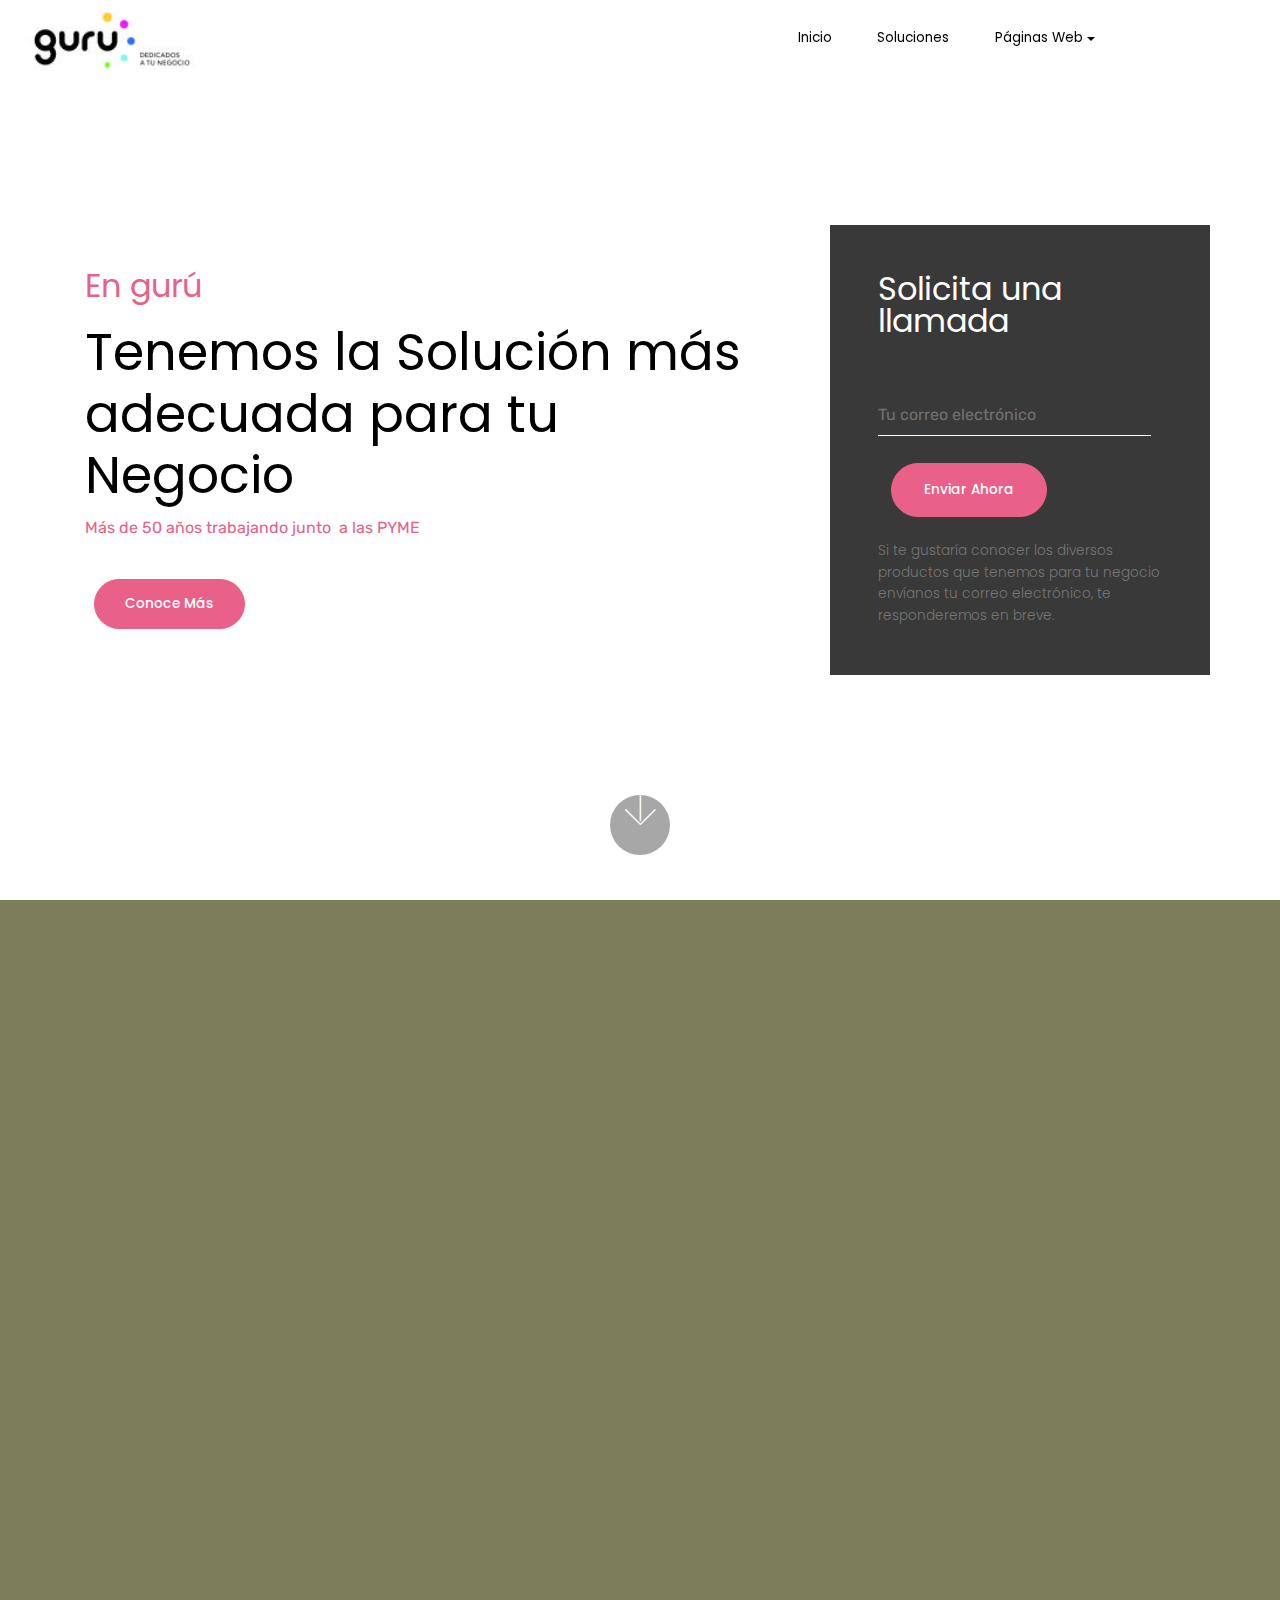
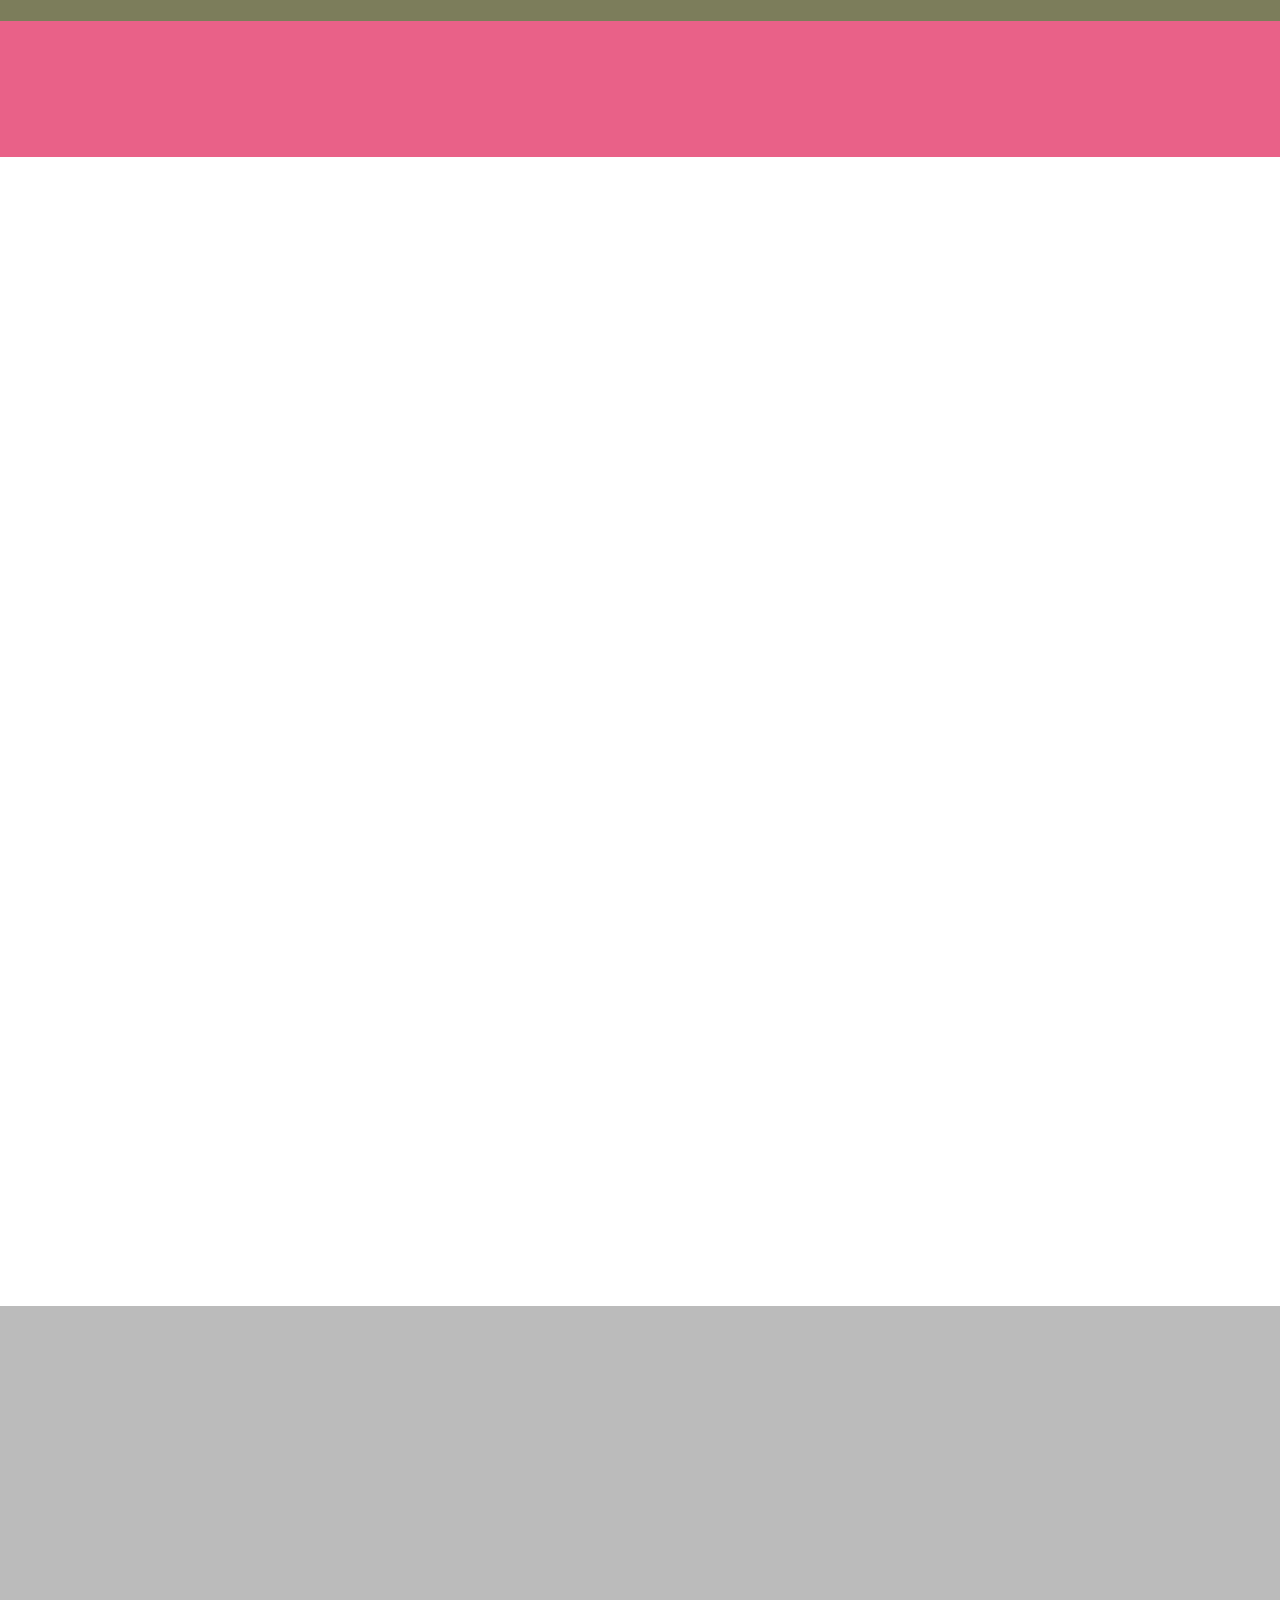
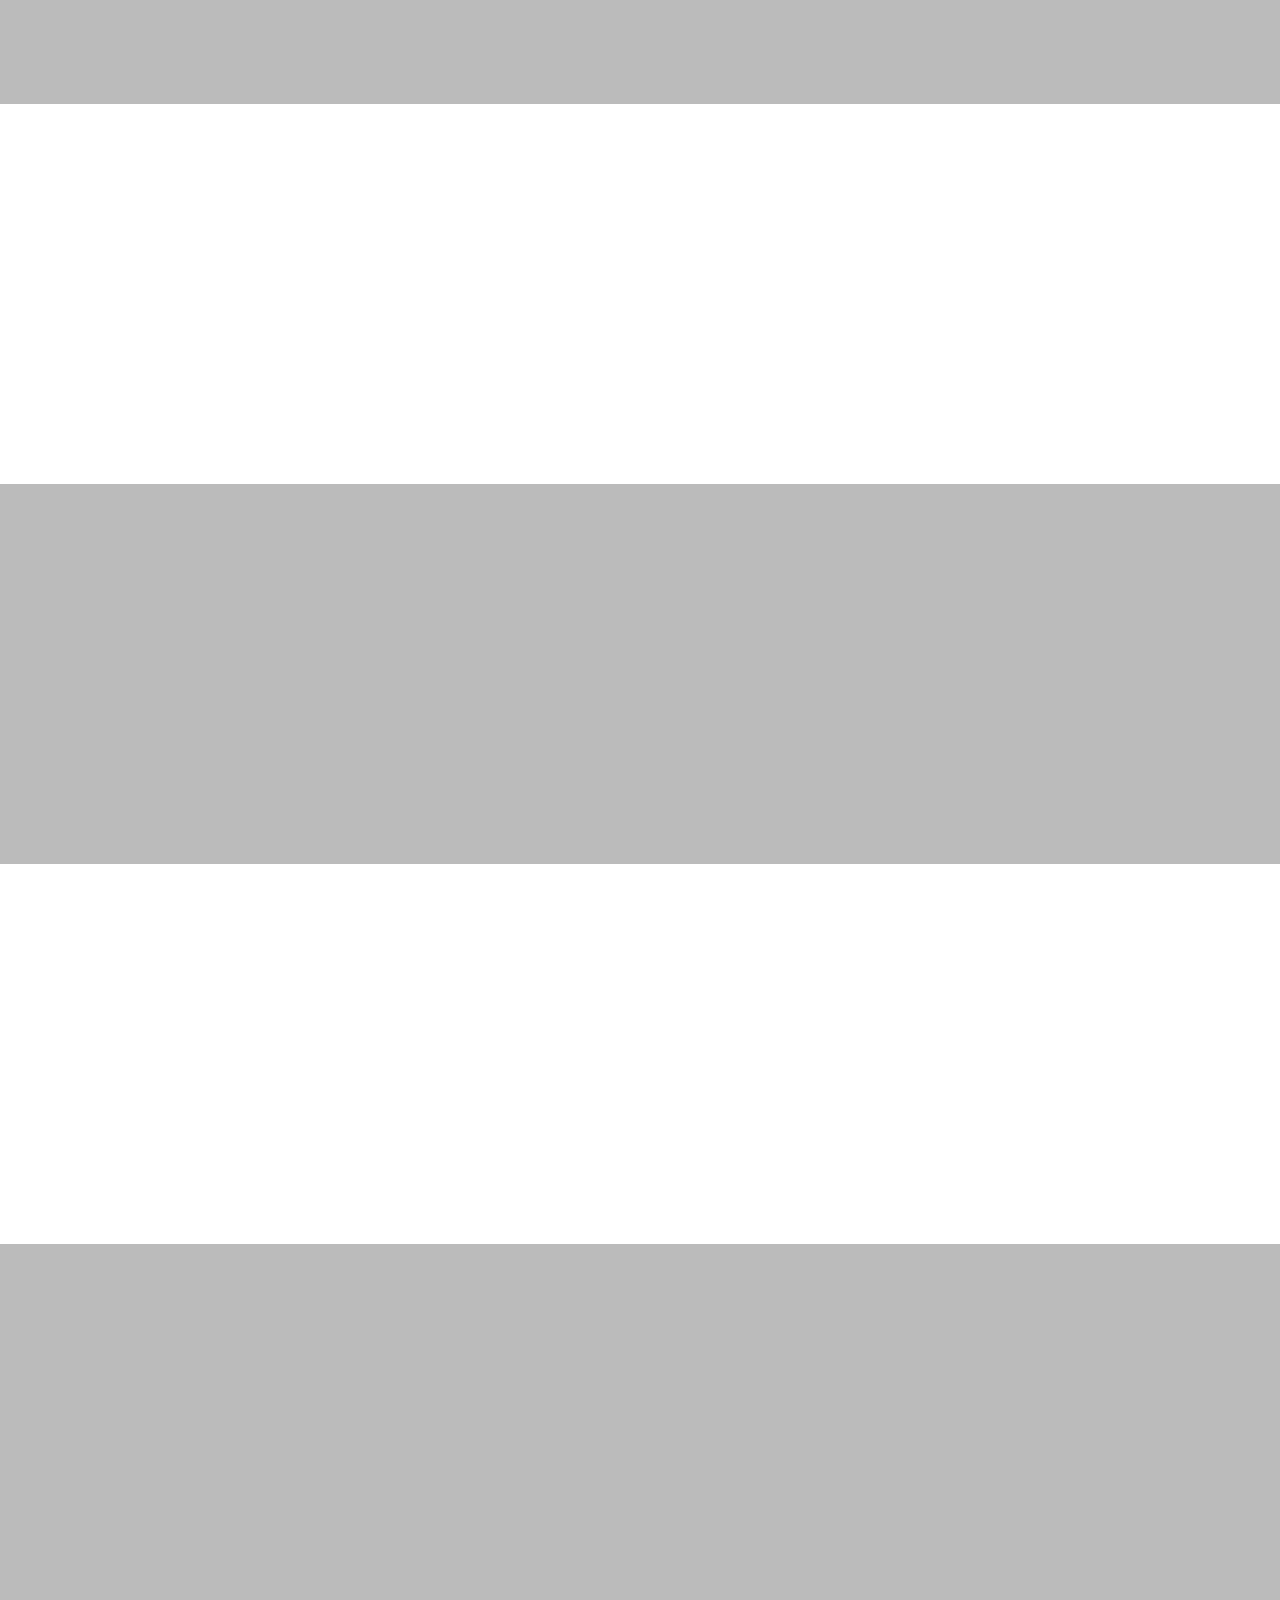
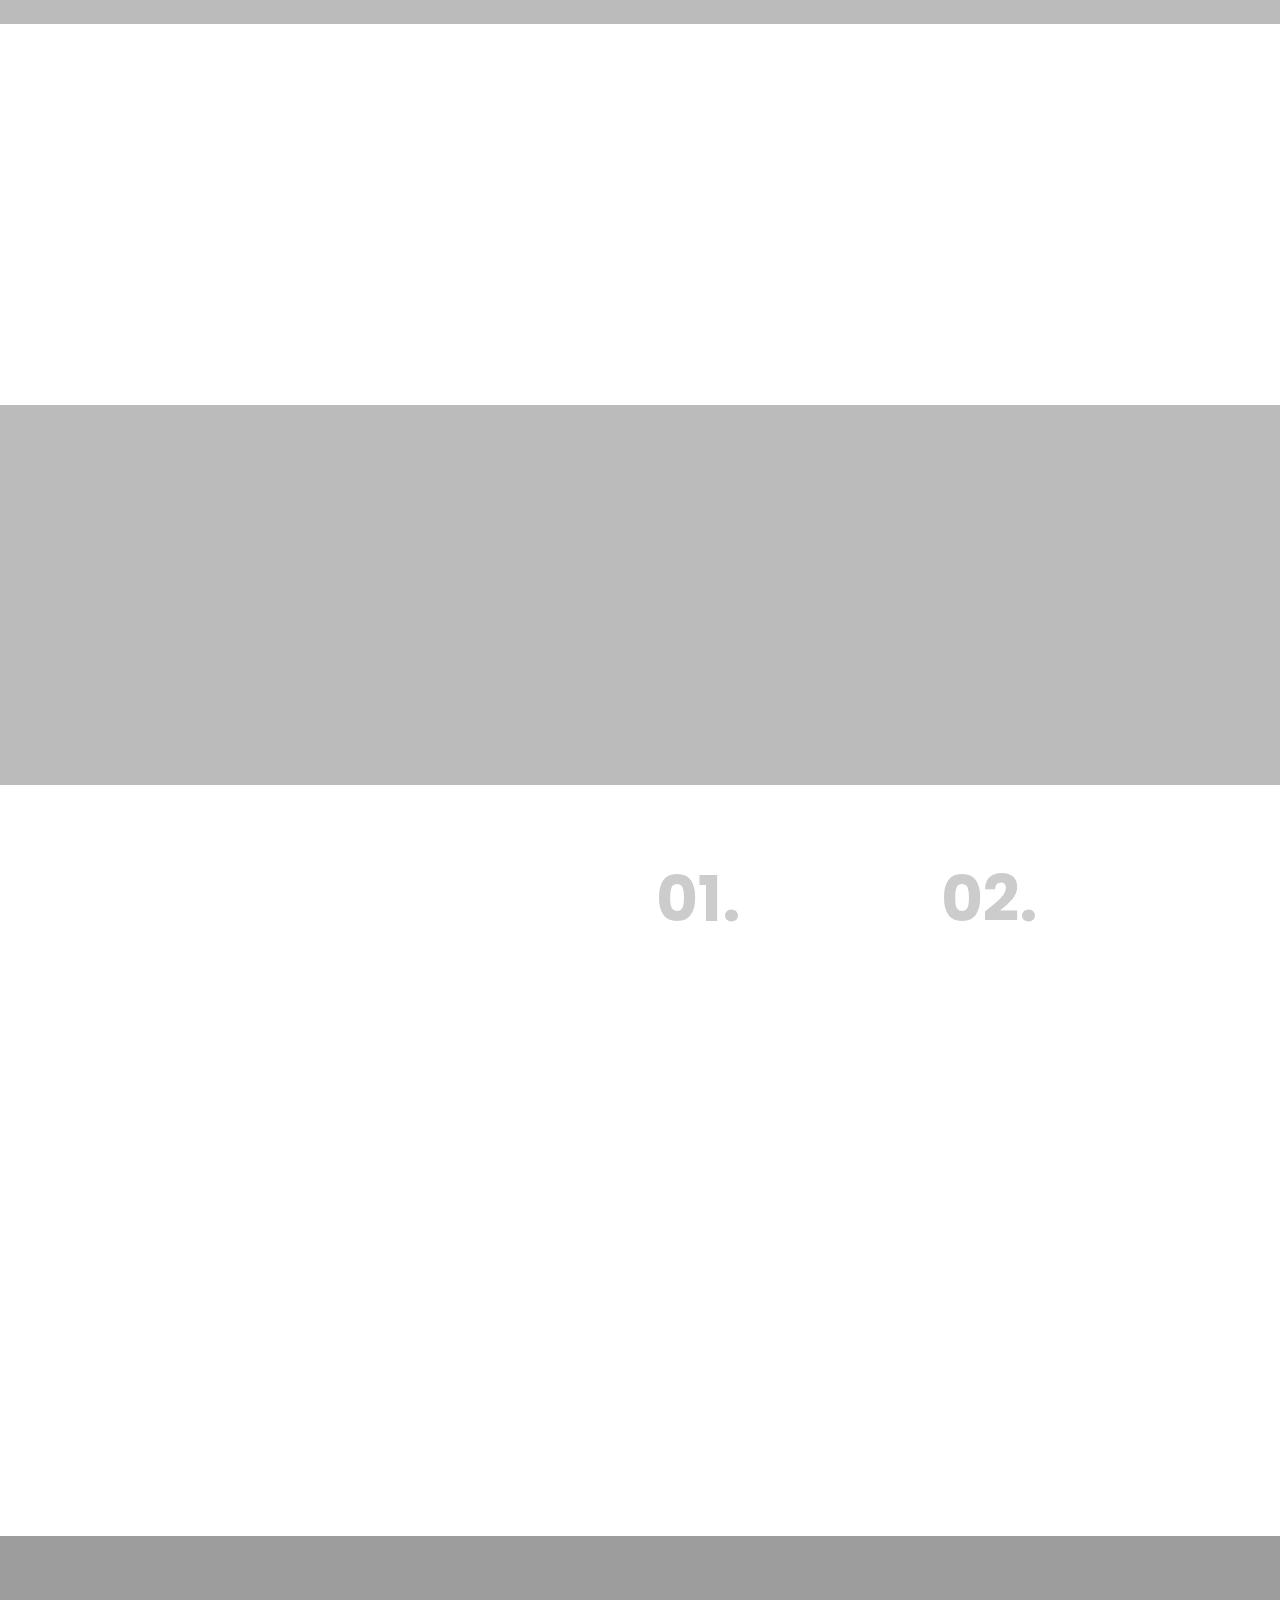
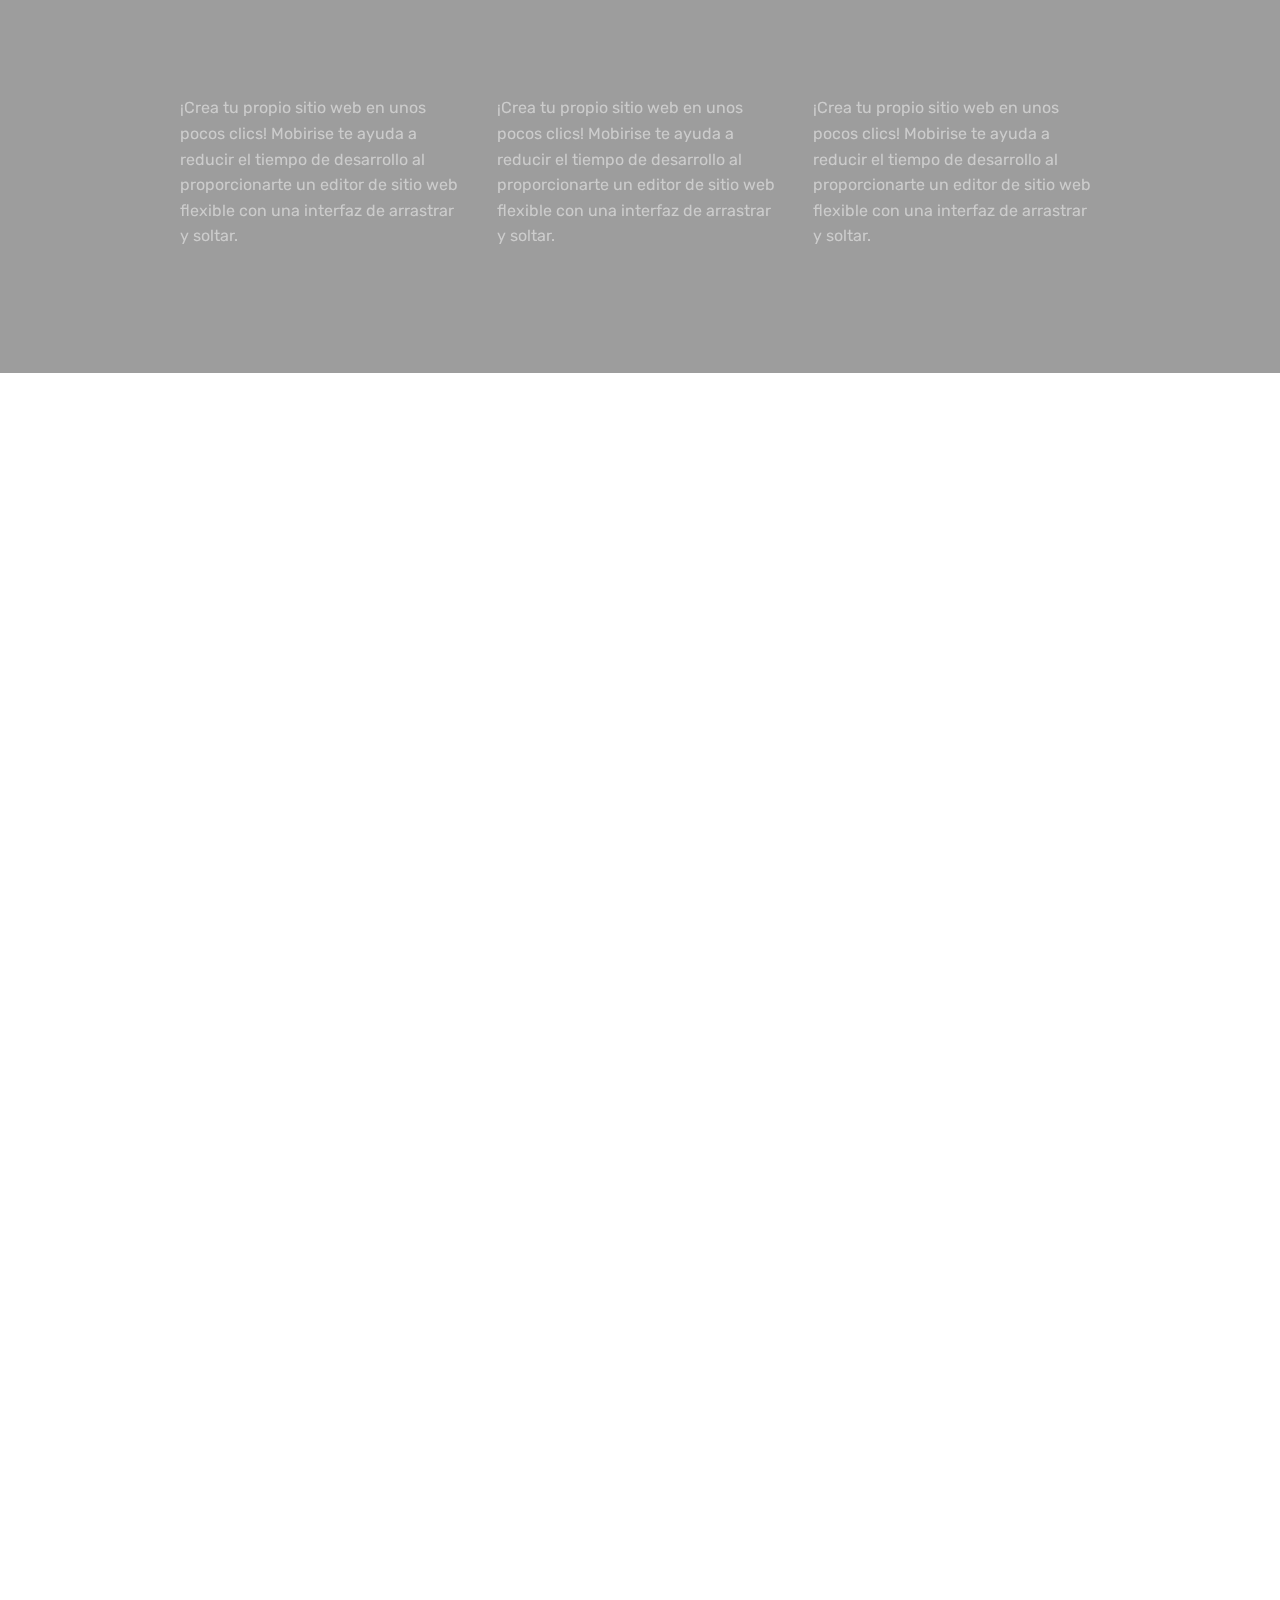
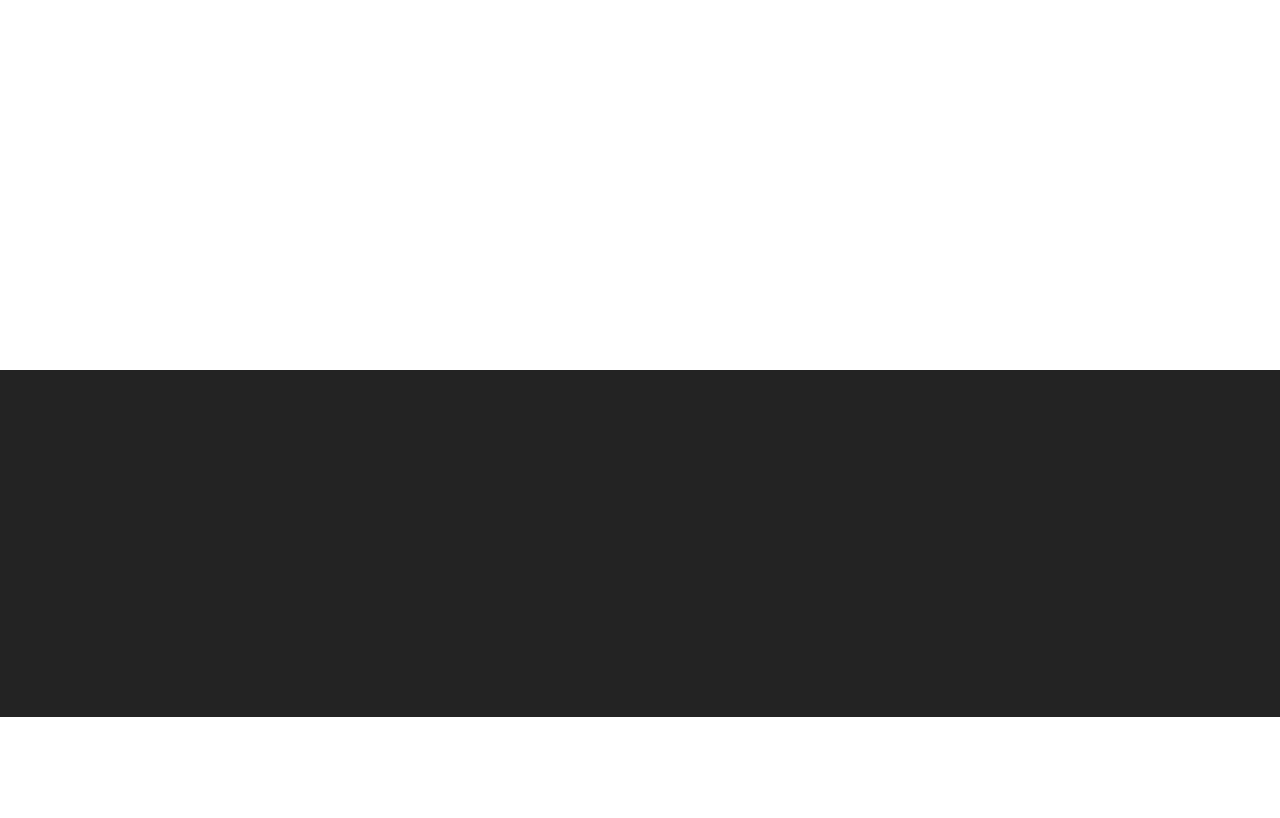
==== commit 58100b48: "create github pages" ====
--- a/index.html
+++ b/index.html
@@ -6,7 +6,7 @@
   <meta http-equiv="X-UA-Compatible" content="IE=edge">
   <meta name="generator" content="Mobirise v4.8.10, mobirise.com">
   <meta name="viewport" content="width=device-width, initial-scale=1, minimum-scale=1">
-  <link rel="shortcut icon" href="assets/images/logo.png" type="image/x-icon">
+  <link rel="shortcut icon" href="assets/images/logo-guru-164x52.jpg" type="image/x-icon">
   <meta name="description" content="">
   <title>Home</title>
   <link rel="stylesheet" href="assets/web/assets/mobirise-icons/mobirise-icons.css">
@@ -23,7 +23,7 @@
   
 </head>
 <body>
-  <section class="menu cid-rdACRpehW8" once="menu" id="menu3-1">
+  <section class="menu cid-rdACRpehW8" once="menu" id="menu3-1" data-sortbtn="btn-primary">
 
     
     
@@ -35,7 +35,7 @@
                     <img src="assets/images/logo-guru-164x52.jpg" alt="Mobirise" title="" style="height: 3.8rem;">
                 </a>
             </span>
-            <span class="navbar-caption-wrap"><a class="navbar-caption text-white display-2" href="#top"></a></span>
+            
         </div>
         <button class="navbar-toggler" type="button" data-toggle="collapse" data-target="#navbarSupportedContent" aria-controls="navbarNavAltMarkup" aria-expanded="false" aria-label="Toggle navigation">
             <div class="hamburger">
@@ -47,16 +47,16 @@
         </button>
       <div class="collapse navbar-collapse" id="navbarSupportedContent">
             <ul class="navbar-nav nav-dropdown nav-right" data-app-modern-menu="true"><li class="nav-item">
-                    <a class="nav-link link text-white display-4" href="#top">
+                    <a class="nav-link link text-black display-4" href="#top">
                         Inicio</a>
                 </li>
                 <li class="nav-item">
-                    <a class="nav-link link text-white display-4" href="index.html#content7-1x">
+                    <a class="nav-link link text-black display-4" href="index.html#content7-1x">
                         Soluciones</a>
                 </li>
-                <li class="nav-item">
-                    <a class="nav-link link text-white display-4" href="page2.html#header1-1a">
-                        Páginas Web</a>
+                <li class="nav-item dropdown">
+                    <a class="nav-link link dropdown-toggle text-black display-4" href="page2.html#header1-1a" data-toggle="dropdown-submenu" aria-expanded="false">
+                        Páginas Web</a><div class="dropdown-menu"><a class="dropdown-item text-black display-4" href="page2.html#content7-1f">Planes y Precios</a><a class="dropdown-item text-black display-4" href="page2.html#info3-2c" aria-expanded="false">Planes y Modelos</a><a class="dropdown-item text-black display-4" href="page2.html#gallery2-12" aria-expanded="false">Nuestros Clientes</a></div>
                 </li></ul>
             <div class="icons-menu">
               <div class="soc-item">
@@ -83,7 +83,7 @@
     </nav>
 </section>
 
-<section class="cid-rdPu0JioWs mbr-fullscreen" id="header2-1q">
+<section class="cid-rdPu0JioWs mbr-fullscreen" id="header2-1q" data-sortbtn="btn-primary">
 
     
 
@@ -93,23 +93,19 @@
             <div class="col-md-12 col-lg-8 text-element">
                 <h3 class="mbr-section-subtitle mbr-fonts-style align-left pb-2 display-2">En gurú</h3>
                 <h1 class="mbr-section-title mbr-white mbr-fonts-style align-left display-1">Tenemos la Solución más adecuada para tu Negocio&nbsp;</h1>
-                <p class="mbr-text pb-3 mbr-fonts-style mbr-white align-left display-7">
-                    Lorem ipsum dolor sit amet, consectetur adipisicing elit. Cumque vel consequatur quas,<br>nemo facilis dolorem modi nostrum eveniet voluptatibus ipsa mollitia.
-                </p>
-                <div class="mbr-section-btn align-left"><a class="btn-info btn btn-lg display-4">Aprende Más</a>
-                </div>
+                <p class="mbr-text pb-3 mbr-fonts-style mbr-white align-left display-7">Más de 50 años trabajando junto &nbsp;a las PYME&nbsp;</p>
+                <div class="mbr-section-btn align-left"><a class="btn-info btn btn-lg display-4" href="index.html#image2-1o">Conoce Más</a></div>
             </div>
             <div class="form-1 col-md-12 col-lg-4" data-form-type="formoid">
                 <div class="mbr-overlay" style="opacity: 0.9; background-color: rgb(35, 35, 35);">
                 </div>
                 <h2 class="form-title pb-3 mbr-fonts-style mbr-white display-2">Solicita una llamada</h2>
                 <h4 class="mbr-fonts-style form-subtitle align-left display-7">&nbsp;</h4>
-                <div data-form-alert="" hidden="">¡Gracias por rellenar el formulario!
-                </div>
-                <form class="mbr-form" action="https://mobirise.com/" method="post" data-form-title="My Mobirise Form"><input type="hidden" name="email" data-form-email="true" value="M+uYYEsKjSQcKkX2DIyRnaNGktT3W7U31TNFdvVE8d2+eOxOaMa/RHEr+WkWod1V6yFPy/DEw4dttieBF0DfRhBvrbqLElWCyq+Td7rExqtefeis9tfBZLK9PQVF2/yD">
+                <div data-form-alert="" hidden="">¡Gracias por rellenar el formulario!</div>
+                <form class="mbr-form" action="https://mobirise.com/" method="post" data-form-title="My Mobirise Form"><input type="hidden" name="email" data-form-email="true" value="Gvb14uOExjpNUjKsSXPfeT5JgQIE33bZXtBfwlZdPUNrocve85vwk2J5s7A4ob1HpnzgHquZ7lySTd9iey59NzRbBvr78VhdNMwGR/fpQxz+IxQyRwxdIG2Q/nDv3DYu">
                     
                     <div class="input-wrap" data-for="email">
-                        <input type="text" class="field display-7" name="email" data-form-field="E-mail" required="" placeholder="Your Email Addres" id="email-header2-1q">
+                        <input type="text" class="field display-7" name="email" data-form-field="E-mail" required="" placeholder="Tu correo electrónico" id="email-header2-1q">
                     </div>
                     
                     <div class="btn-row">
@@ -118,7 +114,7 @@
                         </span>
                     </div>
                 </form>
-                <h5 class="pt-3 mbr-fonts-style form-text align-left display-4">Lorem ipsum dolor sit amet, consectetur adipisicing elit. Dolore voluptates, voluptate doloribus quaerat sequi sunt porro magni provident.</h5>
+                <h5 class="pt-3 mbr-fonts-style form-text align-left display-4">Si te gustaría conocer los diversos productos que tenemos para tu negocio envíanos tu correo electrónico, te responderemos en breve.</h5>
             </div>
         </div>
     </div>
@@ -129,7 +125,7 @@
     </div>          
 </section>
 
-<section class="image2 cid-rdPqFil6Tn" id="image2-1o">
+<section class="image2 cid-rdPqFil6Tn" id="image2-1o" data-sortbtn="btn-primary">
 
     
 
@@ -140,7 +136,7 @@
     </figure>
 </section>
 
-<section class="cid-rdATYgdvZZ" id="info3-d">
+<section class="cid-rdATYgdvZZ" id="info3-d" data-sortbtn="btn-primary">
 
     
 
@@ -155,7 +151,7 @@
     </div>
 </section>
 
-<section class="features16 cid-rdAXNDCsvZ" id="features16-g">
+<section class="features16 cid-rdAXNDCsvZ" id="features16-g" data-sortbtn="btn-primary">
 
     
 
@@ -184,7 +180,7 @@
     </div>          
 </section>
 
-<section class="cid-rdQEy9qy3h" id="content7-1x">
+<section class="cid-rdQEy9qy3h" id="content7-1x" data-sortbtn="btn-primary">
 
     
 
@@ -199,7 +195,7 @@
     </div>
 </section>
 
-<section class="features2 cid-rdQD8ZvJjK" id="features2-1s">
+<section class="features2 cid-rdQD8ZvJjK" id="features2-1s" data-sortbtn="btn-primary">
 
     
 
@@ -213,7 +209,7 @@
             </div>
             <div class="col-md-6 text-element">
                 <div class="text-content">
-                    <h4 class="mbr-section-subtitle mbr-fonts-style mbr-black align-center display-5"><strong>Lorem Ipsum</strong> Dolor Sit Amet</h4>
+                    
                     <h2 class="mbr-title pt-2 mbr-fonts-style align-center display-1">
                         +Geo</h2>
                     <div class="mbr-section-text">
@@ -222,14 +218,14 @@
 consistente y centralizada.<br>Tu negocio estará en PAOL, GMB, Facebook,
 Waze, Foursquare, Google Maps, entre otros.</p>
                     </div>
-                    <div class="mbr-section-btn pt-3 align-center"><a class="btn btn-md btn-primary display-4" href="https://mobirise.com">Conocer más</a></div>
-                </div>
-            </div>
-        </div>
-    </div>          
-</section>
-
-<section class="features1 cid-rdQD7fMfDW" id="features1-1r">
+                    <div class="mbr-section-btn pt-3 align-center"><a class="btn btn-md btn-warning display-4" href="https://mobirise.com">Conocer más</a></div>
+                </div>
+            </div>
+        </div>
+    </div>          
+</section>
+
+<section class="features1 cid-rdQD7fMfDW" id="features1-1r" data-sortbtn="btn-primary">
 
     
 
@@ -257,7 +253,7 @@
     </div>          
 </section>
 
-<section class="features2 cid-rdQGeo2qts" id="features2-20">
+<section class="features2 cid-rdQGeo2qts" id="features2-20" data-sortbtn="btn-primary">
 
     
 
@@ -271,7 +267,7 @@
             </div>
             <div class="col-md-6 text-element">
                 <div class="text-content">
-                    <h4 class="mbr-section-subtitle mbr-fonts-style mbr-black align-center display-5"><strong>Lorem Ipsum</strong> Dolor Sit Amet</h4>
+                    
                     <h2 class="mbr-title pt-2 mbr-fonts-style align-center display-1">
                         Banners</h2>
                     <div class="mbr-section-text">
@@ -280,14 +276,14 @@
 <br>3 Millones de páginas vistas promedio todos
 los meses.</p>
                     </div>
-                    <div class="mbr-section-btn pt-3 align-center"><a class="btn btn-md btn-primary display-4" href="https://mobirise.com">Conocer más</a></div>
-                </div>
-            </div>
-        </div>
-    </div>          
-</section>
-
-<section class="features1 cid-rdQGIdKtOR" id="features1-21">
+                    <div class="mbr-section-btn pt-3 align-center"><a class="btn btn-md btn-warning display-4" href="https://mobirise.com">Conocer más</a></div>
+                </div>
+            </div>
+        </div>
+    </div>          
+</section>
+
+<section class="features1 cid-rdQGIdKtOR" id="features1-21" data-sortbtn="btn-primary">
 
     
 
@@ -313,7 +309,7 @@
     </div>          
 </section>
 
-<section class="features2 cid-rdQDiOMWBX" id="features2-1u">
+<section class="features2 cid-rdQDiOMWBX" id="features2-1u" data-sortbtn="btn-primary">
 
     
 
@@ -327,19 +323,19 @@
             </div>
             <div class="col-md-6 text-element">
                 <div class="text-content">
-                    <h4 class="mbr-section-subtitle mbr-fonts-style mbr-black align-center display-5"><strong>Lorem Ipsum</strong> Dolor Sit Amet</h4>
+                    
                     <h2 class="mbr-title pt-2 mbr-fonts-style align-center display-1">gurú Digital</h2>
                     <div class="mbr-section-text">
                         <p class="mbr-text pt-3 mbr-light mbr-fonts-style align-center display-7">Nuestro servicio de marketing de conversiones pensado por especialistas digitales integra la&nbsp;consistencia de una presencia sólida con la potencia de campañas de tráfico que apuntan a generar conversiones medibles para tu negocio.</p>
                     </div>
-                    <div class="mbr-section-btn pt-3 align-center"><a class="btn btn-md btn-primary display-4" href="https://mobirise.com">Conocer más</a></div>
-                </div>
-            </div>
-        </div>
-    </div>          
-</section>
-
-<section class="features1 cid-rdQDjGP9cK" id="features1-1v">
+                    <div class="mbr-section-btn pt-3 align-center"><a class="btn btn-md btn-warning display-4" href="https://mobirise.com">Conocer más</a></div>
+                </div>
+            </div>
+        </div>
+    </div>          
+</section>
+
+<section class="features1 cid-rdQDjGP9cK" id="features1-1v" data-sortbtn="btn-primary">
 
     
 
@@ -366,7 +362,7 @@
     </div>          
 </section>
 
-<section class="features2 cid-rdQDknE8XM" id="features2-1w">
+<section class="features2 cid-rdQDknE8XM" id="features2-1w" data-sortbtn="btn-primary">
 
     
 
@@ -380,7 +376,7 @@
             </div>
             <div class="col-md-6 text-element">
                 <div class="text-content">
-                    <h4 class="mbr-section-subtitle mbr-fonts-style mbr-black align-center display-5"><strong>Lorem Ipsum</strong> Dolor Sit Amet</h4>
+                    
                     <h2 class="mbr-title pt-2 mbr-fonts-style align-center display-1">
                         Google Ads</h2>
                     <div class="mbr-section-text">
@@ -390,14 +386,14 @@
 <br>Además, lleva cuentas de correos y dominio con
 todos los planes.</p>
                     </div>
-                    <div class="mbr-section-btn pt-3 align-center"><a class="btn btn-md btn-primary display-4" href="https://mobirise.com">Conocer más</a></div>
-                </div>
-            </div>
-        </div>
-    </div>          
-</section>
-
-<section class="features1 cid-rdQFD7Hhmp" id="features1-1y">
+                    <div class="mbr-section-btn pt-3 align-center"><a class="btn btn-md btn-warning display-4" href="https://mobirise.com">Conocer más</a></div>
+                </div>
+            </div>
+        </div>
+    </div>          
+</section>
+
+<section class="features1 cid-rdQFD7Hhmp" id="features1-1y" data-sortbtn="btn-primary">
 
     
 
@@ -423,7 +419,58 @@
     </div>          
 </section>
 
-<section class="cid-relEcVN0Lm" id="content7-25">
+<section class="features7 cid-rdBjFPaOsI" id="features7-k" data-sortbtn="btn-primary">
+    
+    
+
+    
+    <div class="container">
+        <div class="row justify-content-center content-row">
+            <div class="col-md-6 content-column">
+                    <h4 class="mbr-section-subtitle mbr-fonts-style mbr-black align-left display-5"><strong>Tenemos la Solución integral para tu Negocio</strong></h4>
+                    
+                    <h2 class="mbr-title pt-2 mbr-fonts-style align-left display-2">¿Porque Gurú Perú?</h2>
+                    <p class="mbr-text mbr-section-text pt-3 mbr-fonts-style align-left display-7">Extiende la presencia digital de tu negocio a
+todas las plataformas de Internet de forma
+consistente y centralizada.
+<br>Tu negocio estará en PAOL, GMB, Facebook,
+Waze, Foursquare, Google, Google Maps, entre otros.</p>
+                    <div class="mbr-section-btn pt-3 align-left">
+                        <a class="btn btn-md btn-black-outline display-4" href="https://mobirise.com">Ver Más</a>
+                    </div>
+            </div>
+            <div class="col-md-6">
+                <div class="row">
+                    <div class="card p-3 col-md-6">
+                        <div class="card-box">
+                            <div class="title">
+                                <span class="num mbr-fonts-style mbr-bold display-1">01.</span>
+                                <h4 class="card-title m-0 mbr-fonts-style mbr-bold display-5">
+                                    Nuestro Equipo
+                                </h4>
+                            </div>
+                            <p class="mbr-text card-text mbr-fonts-style  display-7">Somos un equipo de 200 personas que trabajamos para lograr el éxito de tu negocio.</p>
+                        </div>
+                    </div>
+                    <div class="card p-3 col-md-6">
+                        <div class="card-box">
+                            <div class="title">
+                                <span class="num mbr-fonts-style mbr-bold display-1">02.</span>
+                                <h4 class="card-title mbr-fonts-style m-0 mbr-bold display-5">
+                                    Nuestra Corporación</h4>
+                            </div>
+                            <p class="mbr-text card-text mbr-fonts-style display-7">Gurú Perú forma parte del Grupo Publicar y estamos presentes en 9 países, contamos con más de 50,000 clientes.</p>
+                        </div>
+                    </div>
+                    
+                    
+                </div>
+            </div>
+        </div>
+    </div>
+</section>
+
+<section class="cid-relEcVN0Lm" id="content7-25" data-sortbtn="btn-primary">
 
     
 
@@ -439,7 +486,7 @@
     </div>
 </section>
 
-<section class="carousel slide testimonials-slider cid-rdQLYZnEDh" data-bg-video="https://www.youtube.com/watch?v=36YgDDJ7XSc" id="testimonials-slider2-24">
+<section class="carousel slide testimonials-slider cid-rdQLYZnEDh" data-bg-video="https://www.youtube.com/watch?v=36YgDDJ7XSc" id="testimonials-slider2-24" data-sortbtn="btn-primary">
     
     
 
@@ -524,65 +571,61 @@
     </div>
 </section>
 
-<section class="features7 cid-rdBjFPaOsI" id="features7-k">
-    
-    
-
-    
-    <div class="container">
-        <div class="row justify-content-center content-row">
-            <div class="col-md-6 content-column">
-                    <h4 class="mbr-section-subtitle mbr-fonts-style mbr-black align-left display-5"><strong>Tenemos la Solución integral para tu Negocio</strong></h4>
-                    
-                    <h2 class="mbr-title pt-2 mbr-fonts-style align-left display-2">¿Porque Gurú Perú?</h2>
-                    <p class="mbr-text mbr-section-text pt-3 mbr-fonts-style align-left display-7">Extiende la presencia digital de tu negocio a
-todas las plataformas de Internet de forma
-consistente y centralizada.
-<br>Tu negocio estará en PAOL, GMB, Facebook,
-Waze, Foursquare, Google, Google Maps, entre otros.</p>
-                    <div class="mbr-section-btn pt-3 align-left">
-                        <a class="btn btn-md btn-black-outline display-4" href="https://mobirise.com">Ver Más</a>
-                    </div>
-            </div>
-            <div class="col-md-6">
-                <div class="row">
-                    <div class="card p-3 col-md-6">
-                        <div class="card-box">
-                            <div class="title">
-                                <span class="num mbr-fonts-style mbr-bold display-1">01.</span>
-                                <h4 class="card-title m-0 mbr-fonts-style mbr-bold display-5">
-                                    Nuestro Equipo
-                                </h4>
-                            </div>
-                            <p class="mbr-text card-text mbr-fonts-style  display-7">Somos un equipo de 200 personas que trabajamos para lograr el éxito de tu negocio.</p>
-                        </div>
-                    </div>
-                    <div class="card p-3 col-md-6">
-                        <div class="card-box">
-                            <div class="title">
-                                <span class="num mbr-fonts-style mbr-bold display-1">02.</span>
-                                <h4 class="card-title mbr-fonts-style m-0 mbr-bold display-5">
-                                    Nuestra Corporación</h4>
-                            </div>
-                            <p class="mbr-text card-text mbr-fonts-style display-7">Gurú Perú forma parte del Grupo Publicar y estamos presentes en 9 países, contamos con más de 50,000 clientes.</p>
-                        </div>
-                    </div>
-                    
-                    
-                </div>
-            </div>
-        </div>
-    </div>
-</section>
-
-<section class="map1 cid-rdQKBaFQN5" id="map1-22">
+<section class="features13 cid-reDdKSyTTU" id="features13-2h" data-sortbtn="btn-primary">
+
+    
+
+    
+    <div class="container">
+        <h2 class="mbr-section-title align-left mbr-fonts-style display-1"><strong>
+            Tenemos algo importante para tí</strong><br><strong><br></strong></h2>
+
+        
+        <div class="row justify-content-center align-items-start">
+            
+            <div class="card px-3 py-4 col-md-4">
+                <div class="card-wrapper flip-card">
+                    <div class="card-img">
+                        <a href="assets/files/ebook-plan-de-marketing.pdf" target="_blank"><img src="assets/images/mbr-6-696x392.jpg" alt="Mobirise" title=""></a>
+                        
+                    </div>
+                    
+                </div>
+            </div>
+
+            <div class="card px-3 py-4 col-md-4">
+                <div class="card-wrapper flip-card">
+                    <div class="card-img">
+                        <a href="assets/files/Ebook%20Diccionario-%20copycompressed.pdf" target="_blank"><img src="assets/images/diccionario-mkt-458x318.jpg" alt="Mobirise" title=""></a>
+                        
+                    </div>
+                    
+                </div>
+            </div>
+
+            <div class="card px-3 py-4 col-md-4">
+                <div class="card-wrapper flip-card">
+                    <div class="card-img">
+                        <a href="assets/files/Ebook Diccionario- copycompressed.pdf" target="_blank"><img src="assets/images/marketing-arrasador-492x348.jpg" alt="Mobirise" title=""></a>
+                        
+                    </div>
+                    
+                </div>
+            </div>
+
+            
+        </div>
+    </div>
+</section>
+
+<section class="map1 cid-rdQKBaFQN5" id="map1-22" data-sortbtn="btn-primary">
 
      
 
     <div class="google-map"><iframe frameborder="0" style="border:0" src="https://www.google.com/maps/embed/v1/place?key=AIzaSyCy9r70T3NYf3PhvVflTo0_zdif2_IoIYs&amp;q=place_id:EjxBdi4gUGFzZW8gZGUgbGEgUmVww7pibGljYSAzNzc1LCBDZXJjYWRvIGRlIExpbWEgMTUwNDYsIFBlcnUiGxIZChQKEgnzqlqqbsgFkREVZX2U0sxsrRC_HQ" allowfullscreen=""></iframe></div>
 </section>
 
-<section class="form3 cid-rdQKCo5oVt" id="form3-23">
+<section class="form3 cid-rdQKCo5oVt" id="form3-23" data-sortbtn="btn-primary">
 
     
 
@@ -595,7 +638,7 @@
                 <h3 class="mbr-fonts-style mbr-section-subtitle align-center display-5">
                     Te res´ponderemos en breve</h3>
 
-                <form class="mbr-form pt-4" action="https://mobirise.com/" method="post" data-form-title="My Mobirise Form"><input type="hidden" name="email" data-form-email="true" value="rP5Rt8tjFK0BoCLmTJmO8q8B2qiCop+6pwvPi2idFveUXZKlog+7qiKJnrCXFZGZprWL8Fky3f17HR+dIWQNpXW7ZOpNa33hBw46bFXq1oRwfem9jOCSEkJeZPxlHgyp">
+                <form class="mbr-form pt-4" action="https://mobirise.com/" method="post" data-form-title="My Mobirise Form"><input type="hidden" name="email" data-form-email="true" value="l87C6kda9s1ePbOeQu5thRJ/rTvtT2js0lK6ZhHauZopVmz/FPfcOfo1wPsHOx2xFBtK5cAuEWN9j26HVc8hZEVY1KHv5kUmffvWdhF3zfhO335V1P+EAVhWsBTDOceF">
                     <div data-form-alert="" hidden="">¡Gracias por rellenar el formulario!</div>
                     <div class="row">
                         <div class="col-lg-6 mb-3" data-for="name">
@@ -623,7 +666,7 @@
    </div>
 </section>
 
-<section class="footer4 cid-rdADpaAuv8" id="footer3-4">
+<section class="footer4 cid-rdADpaAuv8" id="footer3-4" data-sortbtn="btn-primary">
 
     
 
@@ -637,7 +680,7 @@
                     <div data-form-alert="" hidden="" class="align-center">¡Gracias por rellenar el formulario!</div>
 
                     <form class="form-inline" action="https://mobirise.com/" method="post" data-form-title="Mobirise Form">
-                        <input type="hidden" value="4Zzn8ETcZZzMUtAeFJayzaIYY+R7td5RMzCOWRLKr3HM5epnR/NcziRiHKtK62LkqEN785ignuI4wTO1oa1pGt6Tu4IiqmFxz0KrQRB+FwZ5sj+m2Y11ZpQ8ChiumhWX" data-form-email="true">
+                        <input type="hidden" value="C4cVwGbCoTHwyzwyjm3pli1sKKgo8LBhMFd6DwQttj0rtsWQJj6h9bYU1HenQ4nqvqGUuhzOGv4n8FIPF5HEMTiEyUTrhvmENn/TV5BN8CUofOQVA9ow/u+l2rQTkgOy" data-form-email="true">
                         <div class="form-group">
                             <input type="email" class="form-control input-sm input-inverse my-2" name="email" required="" data-form-field="Email" placeholder="Ingresa tu Correo electrónico*" id="email-footer3-4">
                         </div>
@@ -713,7 +756,7 @@
     </div>
 </section>
 
-<section once="footers" class="cid-rdMCYKXl0g" id="footer1-1g">
+<section once="footers" class="cid-rdMCYKXl0g" id="footer1-1g" data-sortbtn="btn-primary">
 
     
 
--- a/assets/mobirise/css/mbr-additional.css
+++ b/assets/mobirise/css/mbr-additional.css
@@ -1006,7 +1006,7 @@
   color: #767676;
 }
 .cid-rdQEy9qy3h .mbr-section-title {
-  color: #5fbbed;
+  color: #e96188;
 }
 .cid-rdQD8ZvJjK {
   padding-top: 0px;
@@ -1321,70 +1321,6 @@
   .cid-rdQFD7Hhmp .mbr-text,
   .cid-rdQFD7Hhmp .mbr-section-btn {
     text-align: center !important;
-  }
-}
-.cid-relEcVN0Lm {
-  padding-top: 90px;
-  padding-bottom: 90px;
-  background-color: #ffffff;
-}
-.cid-relEcVN0Lm .mbr-section-subtitle {
-  color: #767676;
-}
-.cid-relEcVN0Lm .mbr-section-title {
-  color: #e96188;
-}
-.cid-rdQLYZnEDh {
-  padding-top: 60px;
-  padding-bottom: 60px;
-}
-.cid-rdQLYZnEDh .carousel-item {
-  -webkit-justify-content: center;
-  justify-content: center;
-  padding: 0 3rem;
-}
-.cid-rdQLYZnEDh .carousel-item > div {
-  width: 100%;
-}
-.cid-rdQLYZnEDh .carousel-item.active,
-.cid-rdQLYZnEDh .carousel-item-next,
-.cid-rdQLYZnEDh .carousel-item-prev {
-  display: flex;
-}
-.cid-rdQLYZnEDh .carousel-controls a {
-  transition: opacity .5s;
-  font-size: 1.2rem;
-}
-.cid-rdQLYZnEDh .carousel-controls a span {
-  padding: 15px;
-  border-radius: 50%;
-  color: #000000;
-  background: #ffffff;
-  opacity: .9;
-}
-.cid-rdQLYZnEDh .carousel-controls a:hover span {
-  opacity: 1;
-}
-.cid-rdQLYZnEDh .signature,
-.cid-rdQLYZnEDh .desk {
-  margin: 0;
-}
-.cid-rdQLYZnEDh .mbr-text,
-.cid-rdQLYZnEDh .mbr-section-subtitle {
-  color: #cccccc;
-}
-.cid-rdQLYZnEDh .signature,
-.cid-rdQLYZnEDh .desk {
-  color: #ffffff;
-}
-@media (min-width: 992px) {
-  .cid-rdQLYZnEDh .carousel-item {
-    padding: 0 5rem;
-  }
-}
-@media (min-width: 768px) {
-  .cid-rdQLYZnEDh .carousel-controls a {
-    width: 5%;
   }
 }
 .cid-rdBjFPaOsI {
@@ -1448,6 +1384,119 @@
 .cid-rdBjFPaOsI .card-title,
 .cid-rdBjFPaOsI .card-img {
   color: #1d7eb4;
+}
+.cid-relEcVN0Lm {
+  padding-top: 90px;
+  padding-bottom: 90px;
+  background-color: #ffffff;
+}
+.cid-relEcVN0Lm .mbr-section-subtitle {
+  color: #767676;
+}
+.cid-relEcVN0Lm .mbr-section-title {
+  color: #e96188;
+}
+.cid-rdQLYZnEDh {
+  padding-top: 60px;
+  padding-bottom: 60px;
+}
+.cid-rdQLYZnEDh .carousel-item {
+  -webkit-justify-content: center;
+  justify-content: center;
+  padding: 0 3rem;
+}
+.cid-rdQLYZnEDh .carousel-item > div {
+  width: 100%;
+}
+.cid-rdQLYZnEDh .carousel-item.active,
+.cid-rdQLYZnEDh .carousel-item-next,
+.cid-rdQLYZnEDh .carousel-item-prev {
+  display: flex;
+}
+.cid-rdQLYZnEDh .carousel-controls a {
+  transition: opacity .5s;
+  font-size: 1.2rem;
+}
+.cid-rdQLYZnEDh .carousel-controls a span {
+  padding: 15px;
+  border-radius: 50%;
+  color: #000000;
+  background: #ffffff;
+  opacity: .9;
+}
+.cid-rdQLYZnEDh .carousel-controls a:hover span {
+  opacity: 1;
+}
+.cid-rdQLYZnEDh .signature,
+.cid-rdQLYZnEDh .desk {
+  margin: 0;
+}
+.cid-rdQLYZnEDh .mbr-text,
+.cid-rdQLYZnEDh .mbr-section-subtitle {
+  color: #cccccc;
+}
+.cid-rdQLYZnEDh .signature,
+.cid-rdQLYZnEDh .desk {
+  color: #ffffff;
+}
+@media (min-width: 992px) {
+  .cid-rdQLYZnEDh .carousel-item {
+    padding: 0 5rem;
+  }
+}
+@media (min-width: 768px) {
+  .cid-rdQLYZnEDh .carousel-controls a {
+    width: 5%;
+  }
+}
+.cid-reDdKSyTTU {
+  padding-top: 90px;
+  padding-bottom: 60px;
+  background-color: #ffffff;
+}
+.cid-reDdKSyTTU .card {
+  display: flex;
+  position: relative;
+  -webkit-justify-content: center;
+  justify-content: center;
+}
+.cid-reDdKSyTTU .card .card-wrapper {
+  background: #ffffff;
+  height: 1%;
+}
+.cid-reDdKSyTTU .card .card-wrapper .card-img {
+  position: relative;
+  overflow: hidden;
+  border-radius: 0;
+  z-index: 1;
+}
+.cid-reDdKSyTTU .card .card-wrapper .card-img img {
+  transition: all .5s;
+}
+.cid-reDdKSyTTU .card .card-wrapper .card-img .img-text {
+  position: absolute;
+  padding: .6rem;
+  top: 1.5rem;
+  left: 1.5rem;
+  z-index: 1;
+  border-radius: 100px;
+  background-color: #ca4336;
+}
+.cid-reDdKSyTTU .card .card-wrapper .card-img .img-text span {
+  display: block;
+}
+.cid-reDdKSyTTU .card .card-wrapper .card-box {
+  padding: 1.5rem;
+}
+.cid-reDdKSyTTU .mbr-card-text {
+  margin: 0;
+}
+.cid-reDdKSyTTU .mbr-section-title {
+  text-align: center;
+  color: #465052;
+}
+.cid-reDdKSyTTU .mbr-section-title B {
+  color: #e96188;
 }
 .cid-rdQKBaFQN5 {
   padding-top: 15px;
@@ -1697,12 +1746,12 @@
 .cid-rdACRpehW8 .navbar {
   min-height: 77px;
   transition: all .3s;
-  background: #ffd617;
+  background: #ffc432;
   background: none;
 }
 .cid-rdACRpehW8 .navbar.opened {
   transition: all .3s;
-  background: #ffd617 !important;
+  background: #ffc432 !important;
 }
 .cid-rdACRpehW8 .navbar .dropdown-item {
   padding: .235rem 1.5rem;
@@ -1799,7 +1848,7 @@
   }
 }
 .cid-rdACRpehW8 .navbar.navbar-short {
-  background: #ffd617 !important;
+  background: #ffc432 !important;
   min-height: 60px;
 }
 .cid-rdACRpehW8 .navbar.navbar-short .navbar-logo img {
@@ -1840,7 +1889,7 @@
   padding: 0.667em 1.667em;
 }
 .cid-rdACRpehW8 .navbar.navbar-expand-lg .dropdown .dropdown-menu {
-  background: #ffd617;
+  background: #ffc432;
 }
 .cid-rdACRpehW8 .navbar.navbar-expand-lg .dropdown .dropdown-menu .dropdown-submenu {
   margin: 0;
@@ -3277,13 +3326,13 @@
 .cid-resmJXiqQg {
   padding-top: 75px;
   padding-bottom: 15px;
-  background-color: #879a9f;
+  background-color: #ffffff;
 }
 .cid-resmJXiqQg .mbr-section-subtitle {
   color: #767676;
 }
 .cid-resmJXiqQg .mbr-section-title {
-  color: #ffffff;
+  color: #e96188;
 }
 .cid-relUXkKkvX {
   padding-top: 90px;
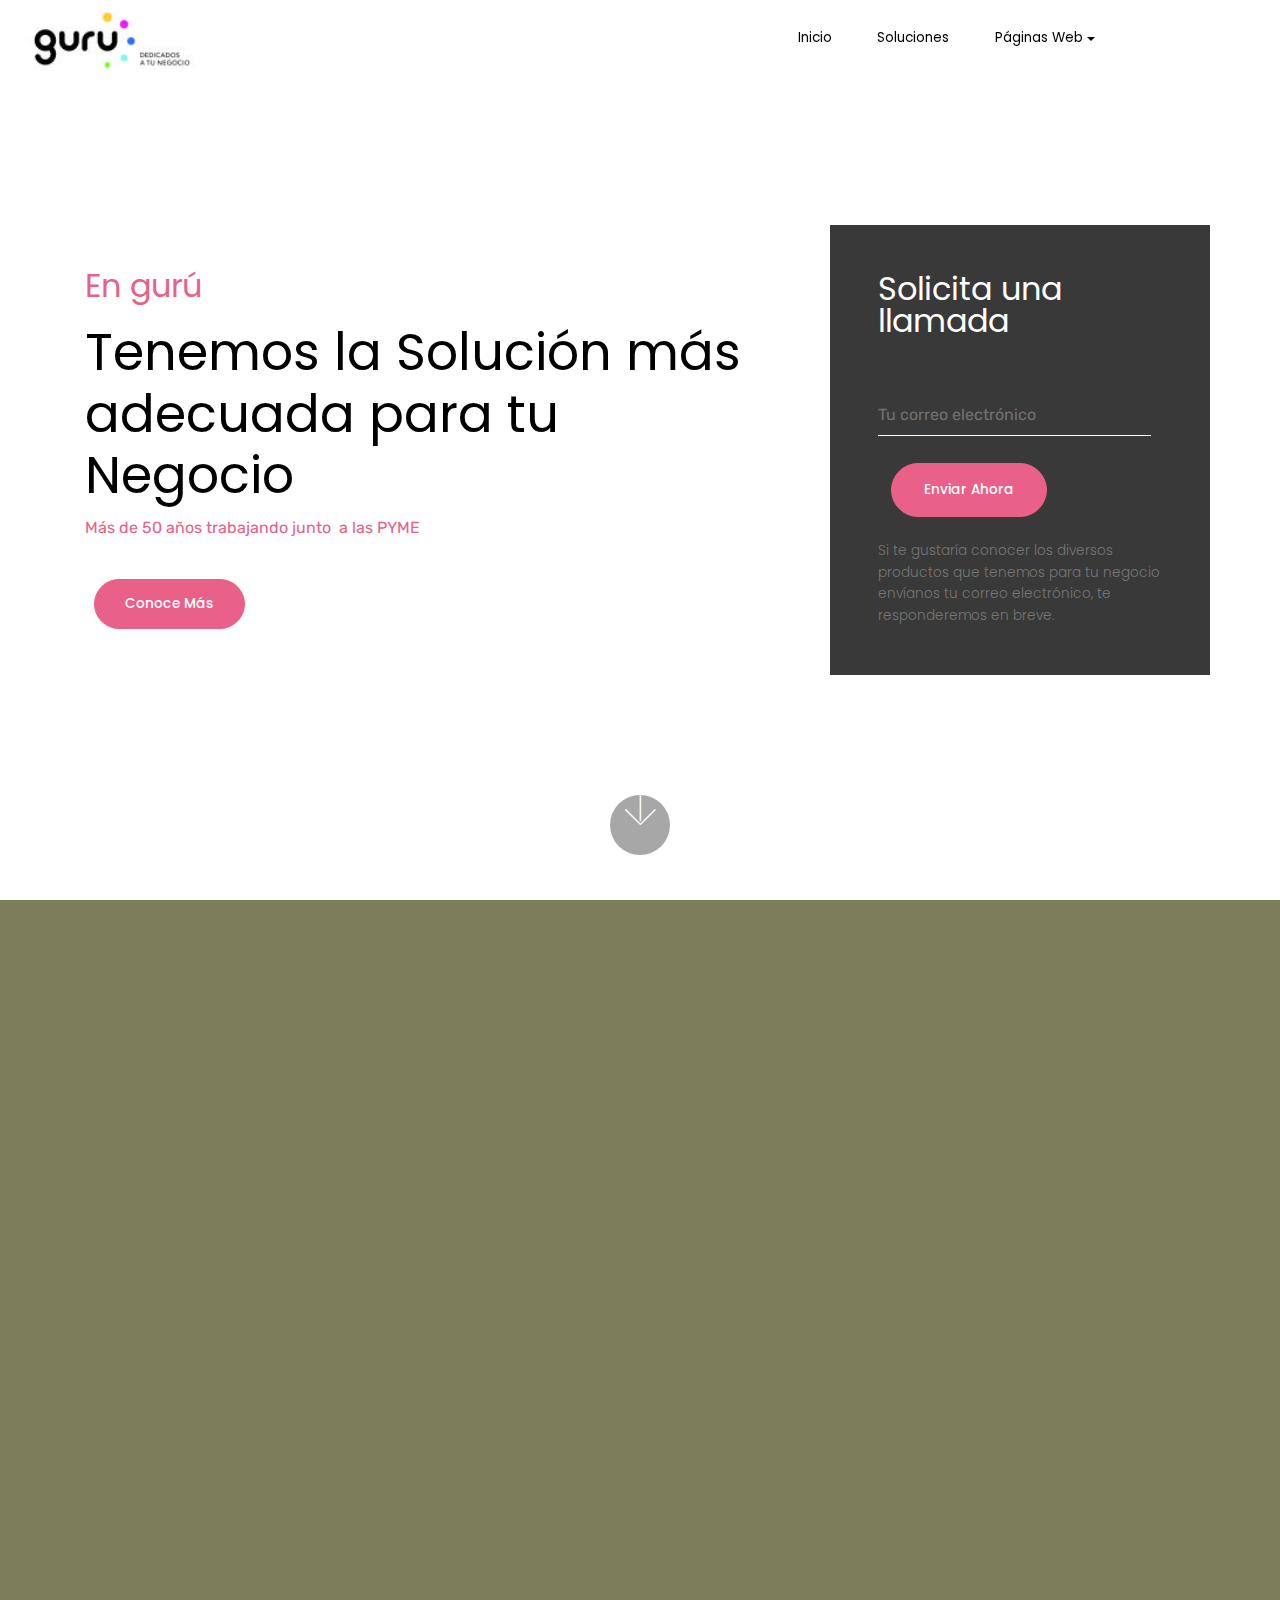
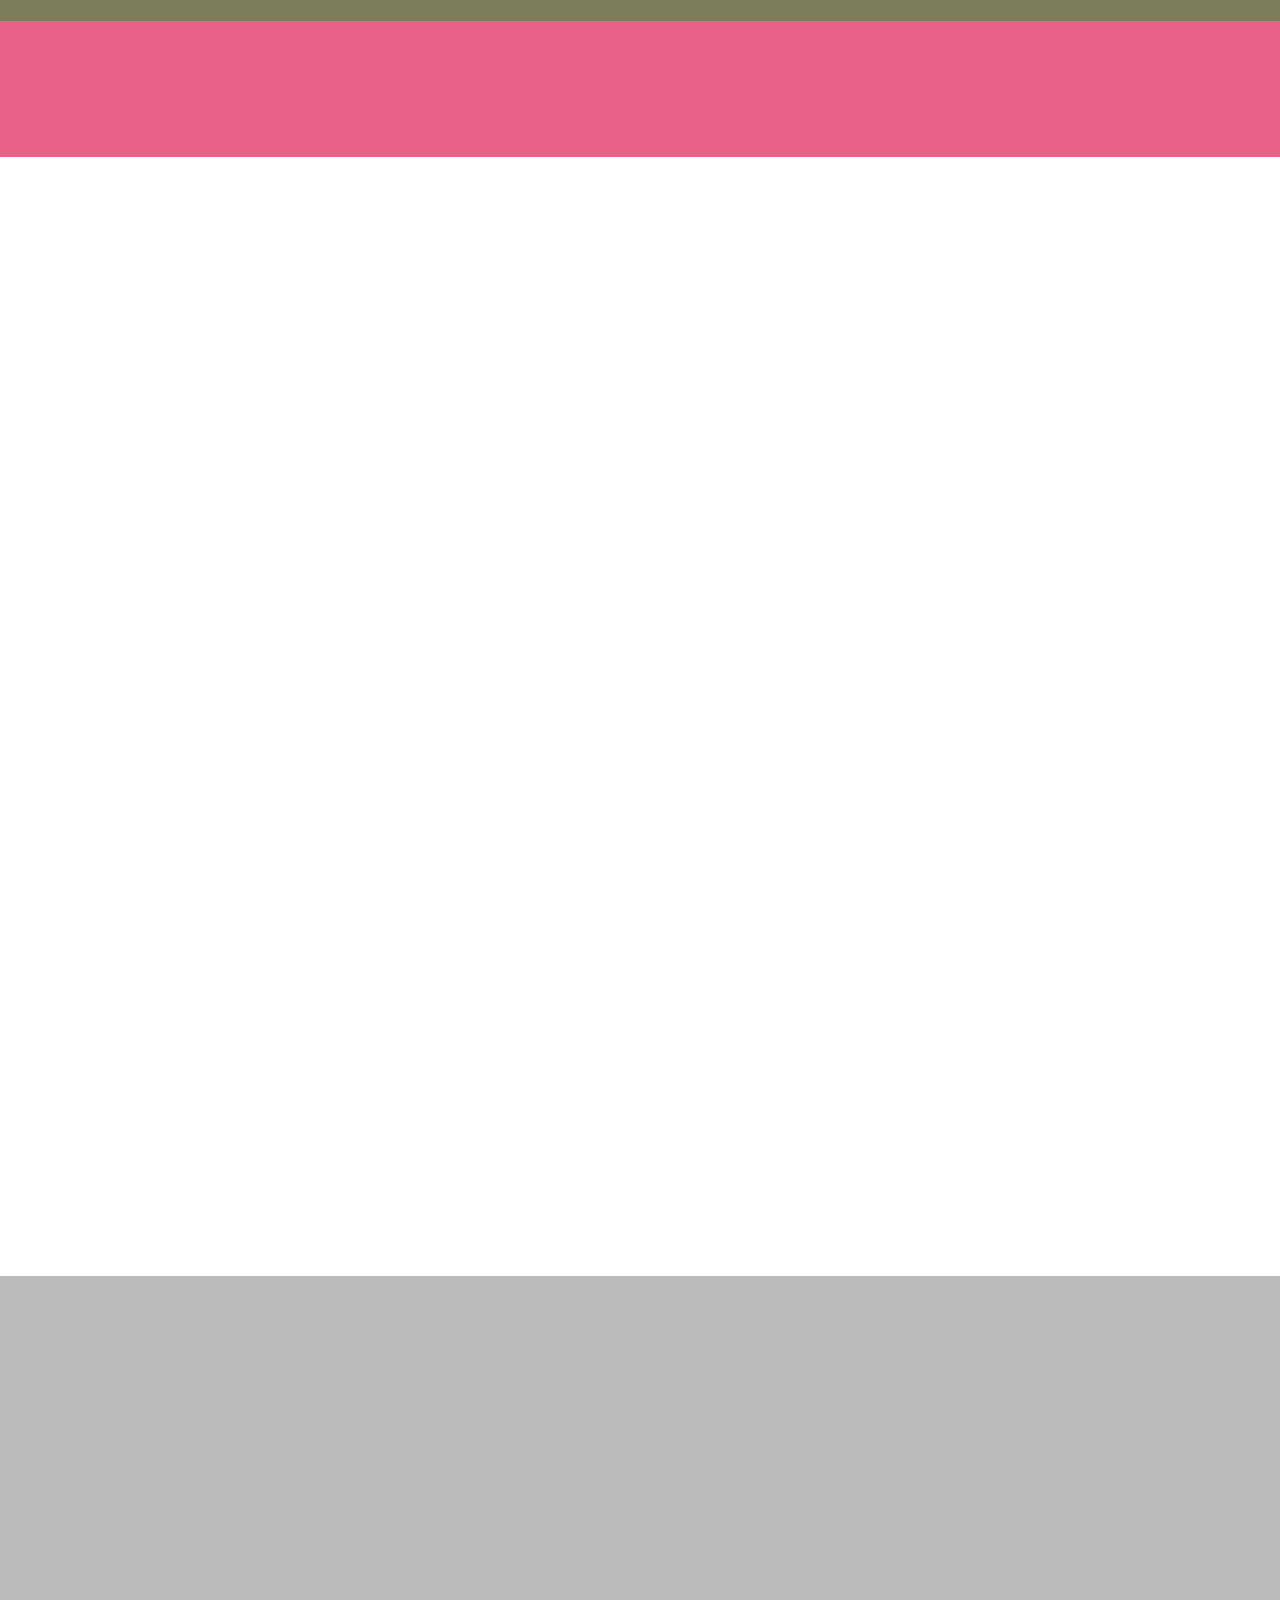
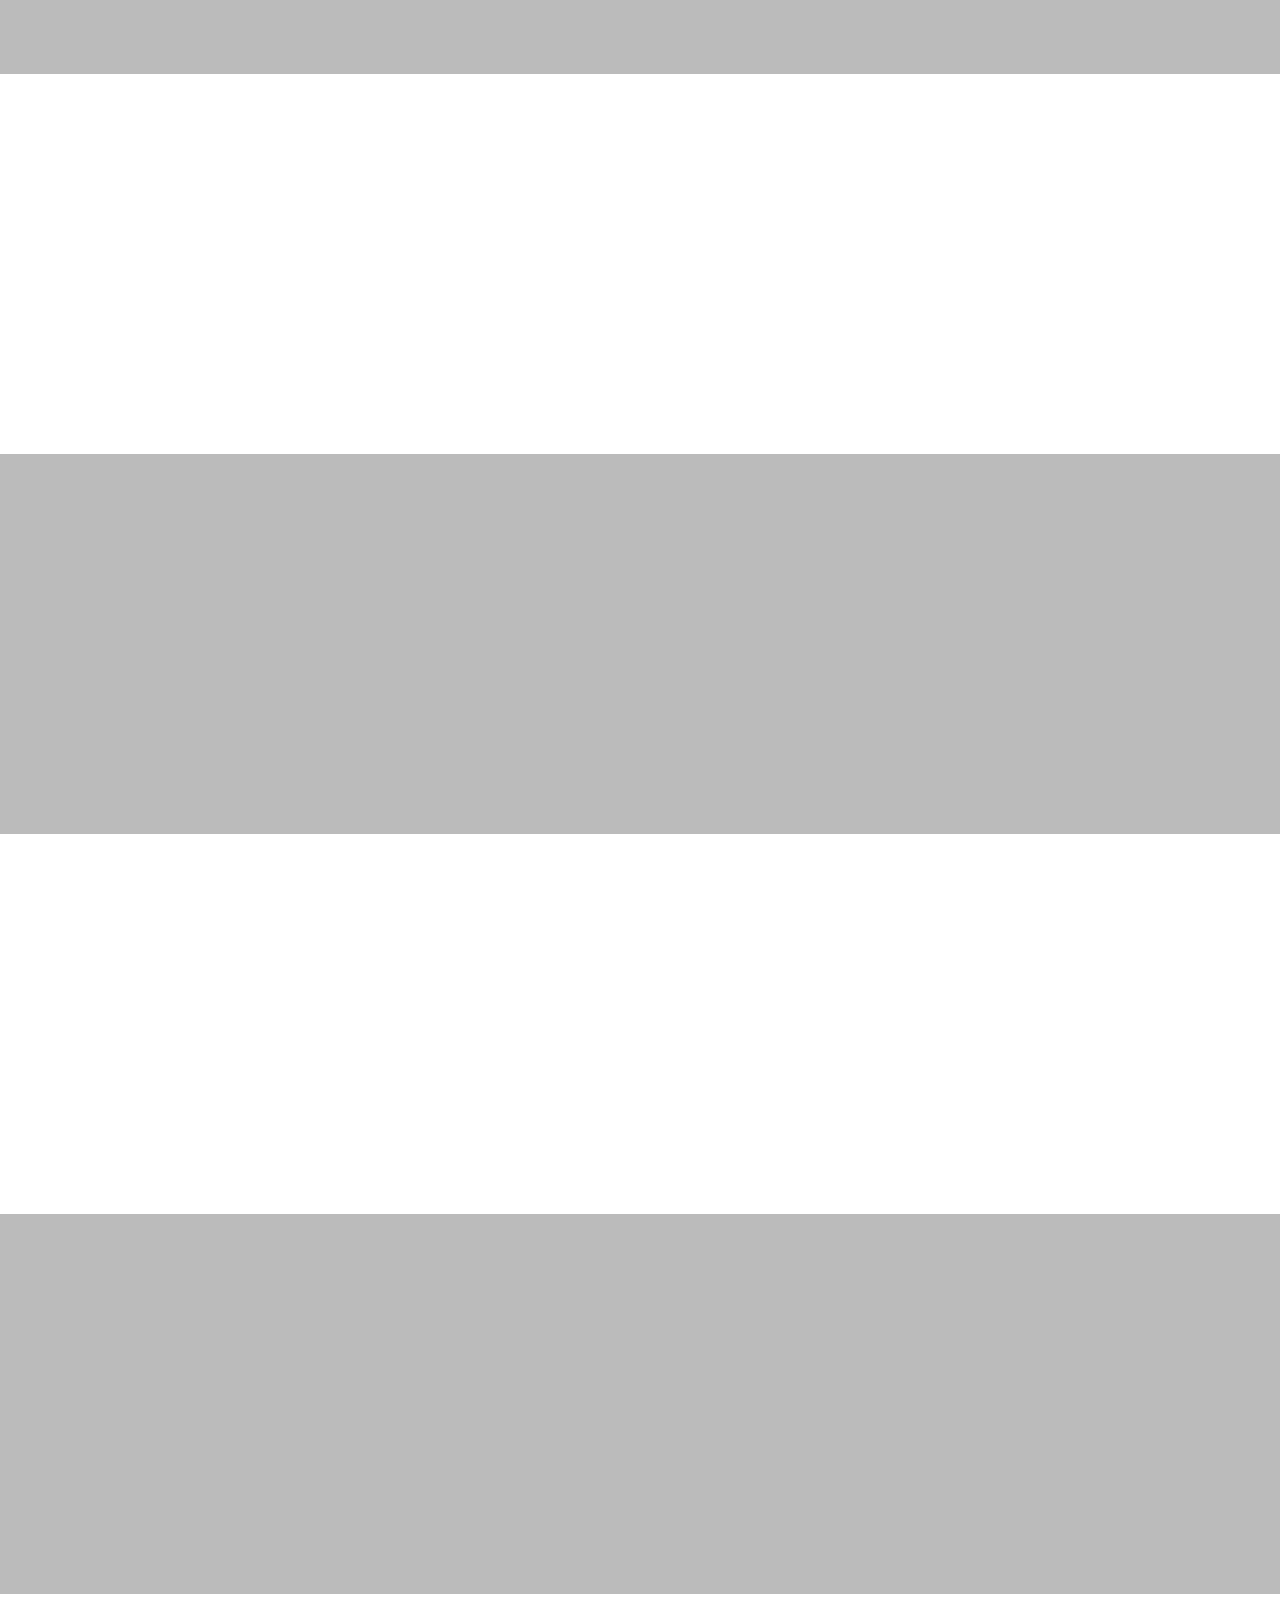
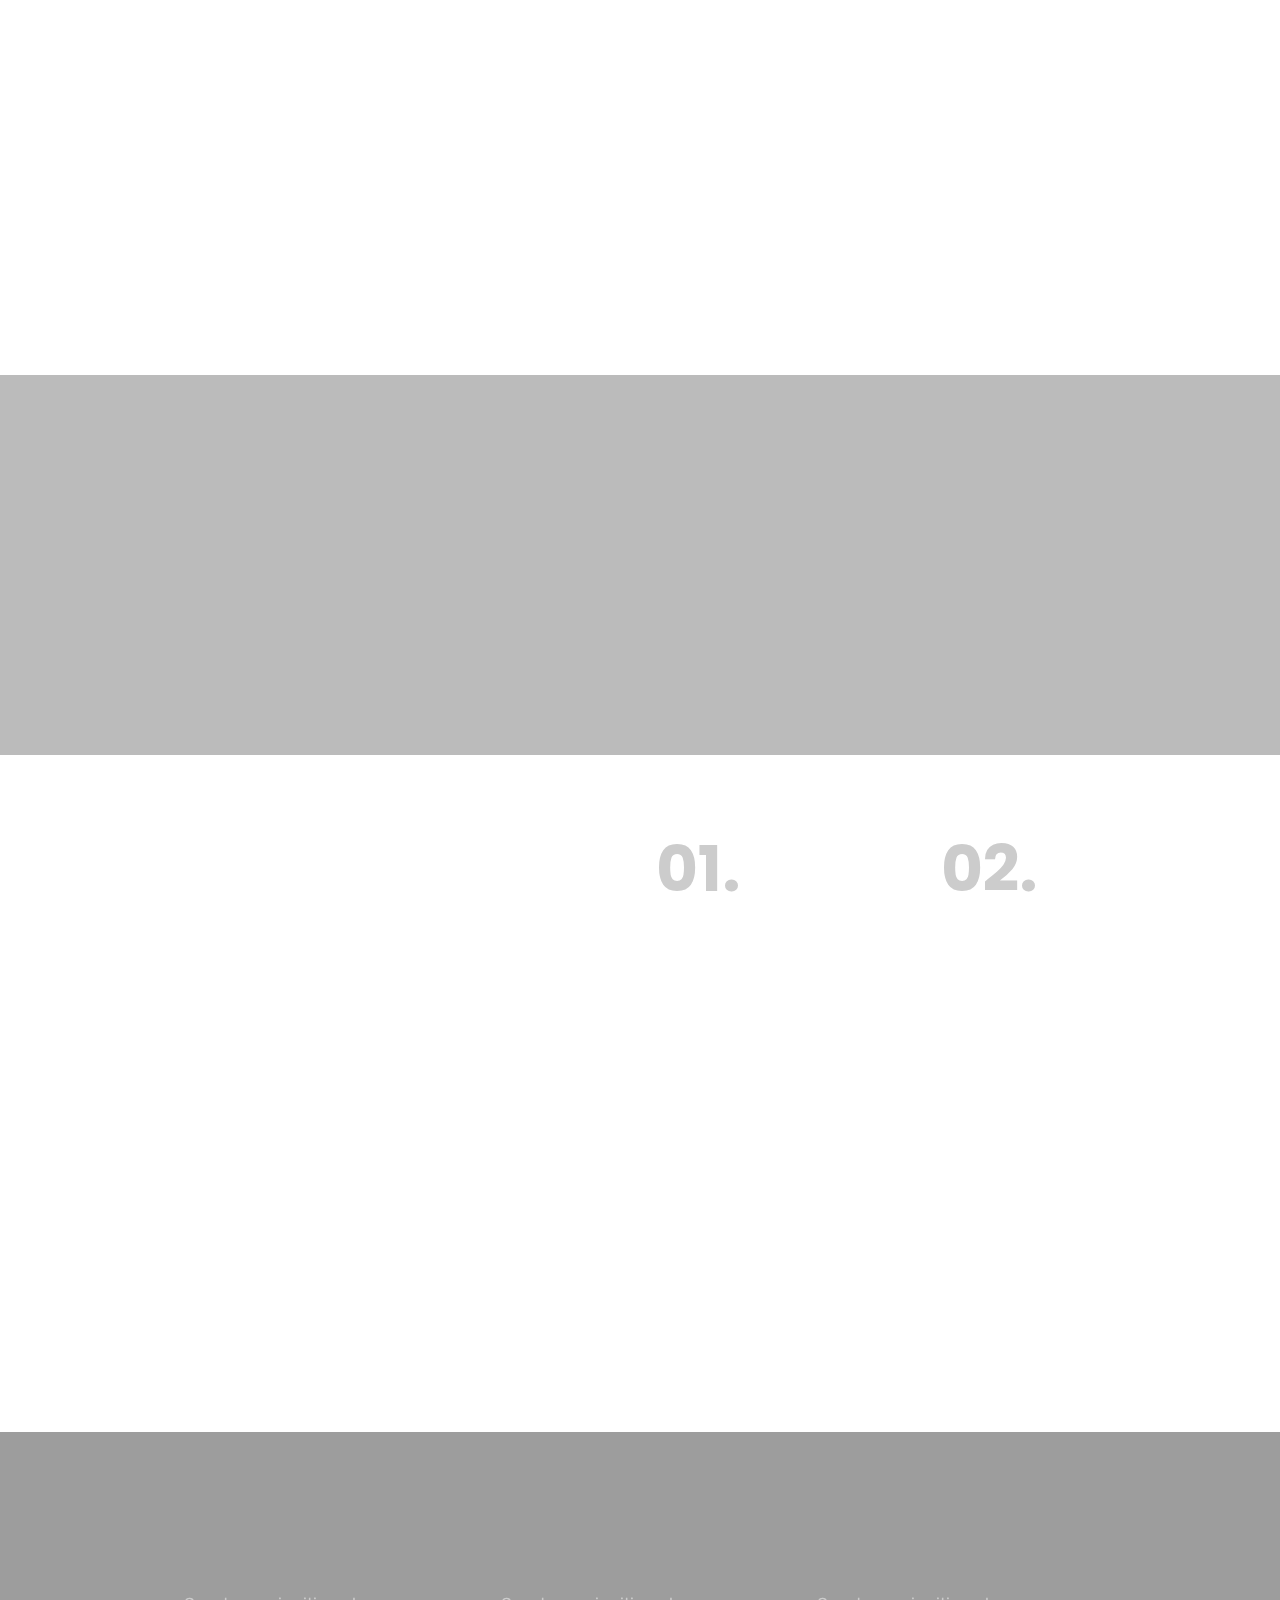
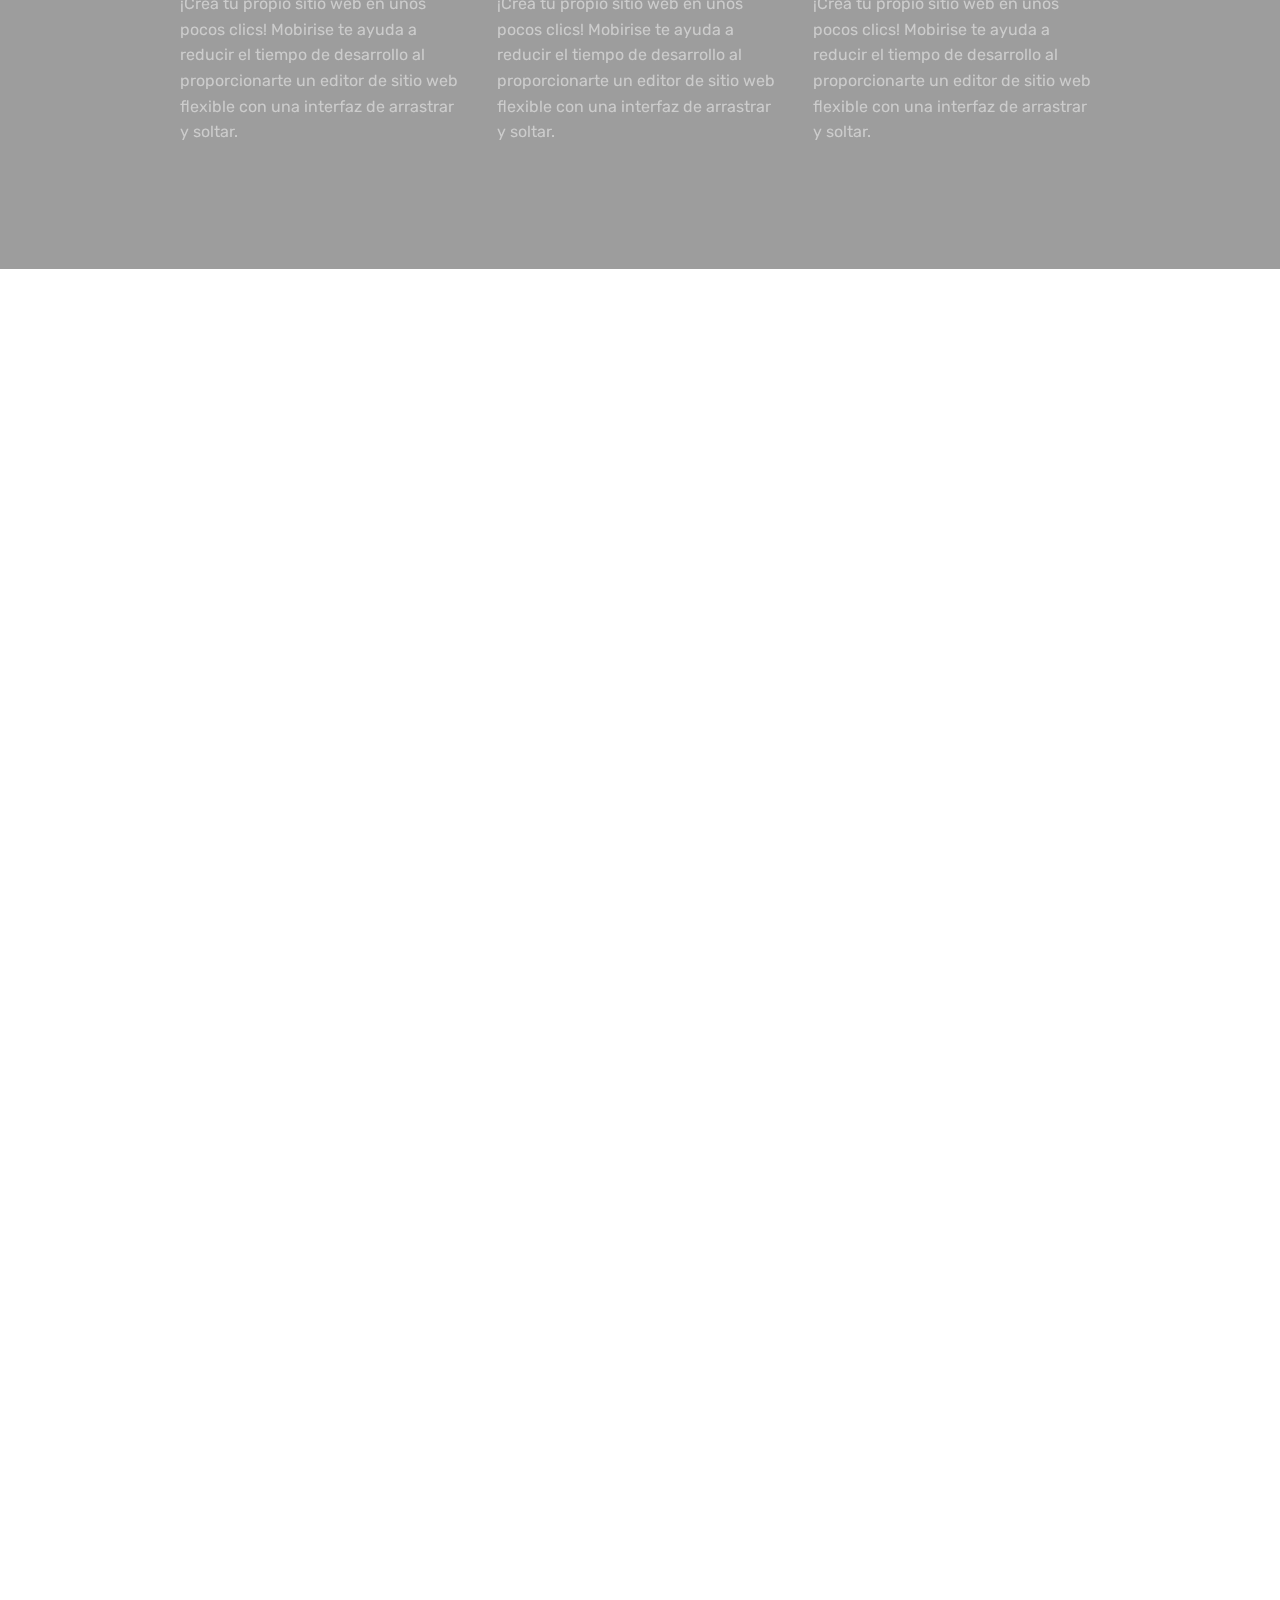
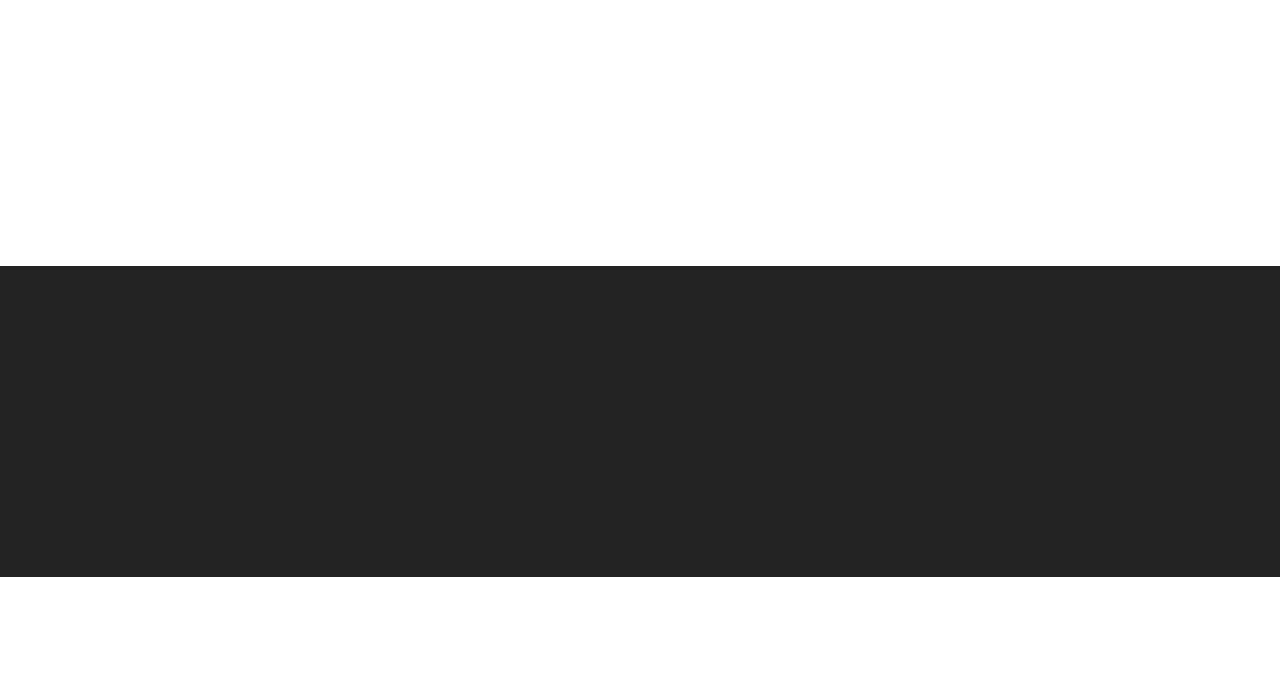
==== commit f8682b0f: "create github pages" ====
--- a/index.html
+++ b/index.html
@@ -54,9 +54,9 @@
                     <a class="nav-link link text-black display-4" href="index.html#content7-1x">
                         Soluciones</a>
                 </li>
-                <li class="nav-item dropdown">
-                    <a class="nav-link link dropdown-toggle text-black display-4" href="page2.html#header1-1a" data-toggle="dropdown-submenu" aria-expanded="false">
-                        Páginas Web</a><div class="dropdown-menu"><a class="dropdown-item text-black display-4" href="page2.html#content7-1f">Planes y Precios</a><a class="dropdown-item text-black display-4" href="page2.html#info3-2c" aria-expanded="false">Planes y Modelos</a><a class="dropdown-item text-black display-4" href="page2.html#gallery2-12" aria-expanded="false">Nuestros Clientes</a></div>
+                <li class="nav-item dropdown open">
+                    <a class="nav-link link dropdown-toggle text-black display-4" href="page2.html#header1-1a" data-toggle="dropdown-submenu" aria-expanded="true">
+                        Páginas Web</a><div class="dropdown-menu"><a class="text-black dropdown-item display-4" href="page2.html#header1-1a" aria-expanded="true">Nuestras Páginas</a><a class="dropdown-item text-black display-4" href="page2.html#content7-1f">Planes y Precios</a><a class="dropdown-item text-black display-4" href="page2.html#info3-2c" aria-expanded="false">Planes y Modelos</a><a class="dropdown-item text-black display-4" href="page2.html#gallery2-12" aria-expanded="false">Nuestros Clientes</a></div>
                 </li></ul>
             <div class="icons-menu">
               <div class="soc-item">
@@ -102,7 +102,7 @@
                 <h2 class="form-title pb-3 mbr-fonts-style mbr-white display-2">Solicita una llamada</h2>
                 <h4 class="mbr-fonts-style form-subtitle align-left display-7">&nbsp;</h4>
                 <div data-form-alert="" hidden="">¡Gracias por rellenar el formulario!</div>
-                <form class="mbr-form" action="https://mobirise.com/" method="post" data-form-title="My Mobirise Form"><input type="hidden" name="email" data-form-email="true" value="Gvb14uOExjpNUjKsSXPfeT5JgQIE33bZXtBfwlZdPUNrocve85vwk2J5s7A4ob1HpnzgHquZ7lySTd9iey59NzRbBvr78VhdNMwGR/fpQxz+IxQyRwxdIG2Q/nDv3DYu">
+                <form class="mbr-form" action="https://mobirise.com/" method="post" data-form-title="My Mobirise Form"><input type="hidden" name="email" data-form-email="true" value="6oiHup4O8GgI5TG0wlm3r7yYfbEE3h5Pa2PzDmQwM+EaW52Djn5hFSwktwSdLEfEt8Z2hGwpUwiuSriKAUrPN3zH7y3l5UwAqQ2ElpzplSjnAf0HqTK3+01/H7AgQNYZ">
                     
                     <div class="input-wrap" data-for="email">
                         <input type="text" class="field display-7" name="email" data-form-field="E-mail" required="" placeholder="Tu correo electrónico" id="email-header2-1q">
@@ -435,9 +435,7 @@
 consistente y centralizada.
 <br>Tu negocio estará en PAOL, GMB, Facebook,
 Waze, Foursquare, Google, Google Maps, entre otros.</p>
-                    <div class="mbr-section-btn pt-3 align-left">
-                        <a class="btn btn-md btn-black-outline display-4" href="https://mobirise.com">Ver Más</a>
-                    </div>
+                    
             </div>
             <div class="col-md-6">
                 <div class="row">
@@ -638,7 +636,7 @@
                 <h3 class="mbr-fonts-style mbr-section-subtitle align-center display-5">
                     Te res´ponderemos en breve</h3>
 
-                <form class="mbr-form pt-4" action="https://mobirise.com/" method="post" data-form-title="My Mobirise Form"><input type="hidden" name="email" data-form-email="true" value="l87C6kda9s1ePbOeQu5thRJ/rTvtT2js0lK6ZhHauZopVmz/FPfcOfo1wPsHOx2xFBtK5cAuEWN9j26HVc8hZEVY1KHv5kUmffvWdhF3zfhO335V1P+EAVhWsBTDOceF">
+                <form class="mbr-form pt-4" action="https://mobirise.com/" method="post" data-form-title="My Mobirise Form"><input type="hidden" name="email" data-form-email="true" value="7fkHKthjPuzdzZIgkIip93SL+pChLiLDEsCsEFS5gcIS4whXuv6N9FZN+z6+lK7+oj3j4e/P/+poR8eRuVPCBOCdYrC4atOfpqRWokdiEZetkyB/wlc/IhFq0yc67yzi">
                     <div data-form-alert="" hidden="">¡Gracias por rellenar el formulario!</div>
                     <div class="row">
                         <div class="col-lg-6 mb-3" data-for="name">
@@ -674,27 +672,23 @@
 
     <div class="container">
         <div class="row content mbr-white justify-content-center">
-            <div class="col-lg-3 col-md-6">
+            <div class="col-lg-4 col-md-12 mb-md-4">
                 <h2 class="mb-4 footer-main-title mbr-fonts-style display-2">gurú Soluciones</h2>
                 <div class="media-container-column" data-form-type="formoid">
                     <div data-form-alert="" hidden="" class="align-center">¡Gracias por rellenar el formulario!</div>
 
                     <form class="form-inline" action="https://mobirise.com/" method="post" data-form-title="Mobirise Form">
-                        <input type="hidden" value="C4cVwGbCoTHwyzwyjm3pli1sKKgo8LBhMFd6DwQttj0rtsWQJj6h9bYU1HenQ4nqvqGUuhzOGv4n8FIPF5HEMTiEyUTrhvmENn/TV5BN8CUofOQVA9ow/u+l2rQTkgOy" data-form-email="true">
+                        <input type="hidden" value="fM6/yCjnkiiHYC1B/ojx1mzl90lOKCEpAWn7/U6lMmlnruvguJgUzJ/nQX6eFICcjtwGx3pzCDVc7n83RRt8Y604v2o19zYb3CbOAGF2Qehy+OLn9yE28YOZiUfLDTfy" data-form-email="true">
                         <div class="form-group">
                             <input type="email" class="form-control input-sm input-inverse my-2" name="email" required="" data-form-field="Email" placeholder="Ingresa tu Correo electrónico*" id="email-footer3-4">
                         </div>
-                        <div class="input-group-btn mx-0 my-2">
-                            <button href="" class="btn btn-white-outline m-0 display-4" type="submit" role="button">Suscribir</button>
-                        </div>
+                        <div class="input-group-btn mx-0 my-2"><button href="" class="btn btn-white-outline m-0 display-4" type="submit" role="button">Contáctenme</button></div>
                     </form>
                 </div>
-                <p class="mbr-text mbr-fonts-style form-text mt-4 display-4">
-                    Obtenga actualizaciones mensuales y recursos gratuitos.
-                </p>
-            </div>
-
-            <div class="col-md-6 col-lg-3">
+                <p class="mbr-text mbr-fonts-style form-text mt-4 display-4"></p>
+            </div>
+
+            <div class="col-md-6 col-lg-4">
                 <h3 class="mb-4 mbr-fonts-style footer-title display-5">
                     Contáctanos</h3>
                 <div class="mbr-footer-list mbr-fonts-style display-4">
@@ -706,52 +700,38 @@
                 </div>
                 <div class="social-list pl-0 mb-0">
                     <div class="soc-item">
-                        <a href="https://twitter.com/mobirise" target="_blank">
-                            <span class="socicon-twitter socicon mbr-iconfont mbr-iconfont-social"></span>
+                        <a href="https://twitter.com/" target="_blank">
+                            <span class="mbr-iconfont mbr-iconfont-social socicon-twitter socicon"></span>
                         </a>
                     </div>
                     <div class="soc-item">
-                        <a href="https://www.facebook.com/pages/Mobirise/1616226671953247" target="_blank">
-                            <span class="socicon-facebook socicon mbr-iconfont mbr-iconfont-social"></span>
+                        <a href="https://www.facebook.com/" target="_blank">
+                            <span class="mbr-iconfont mbr-iconfont-social socicon-facebook socicon"></span>
                         </a>
                     </div>
                     <div class="soc-item">
-                        <a href="https://www.youtube.com/c/mobirise" target="_blank">
-                            <span class="socicon-youtube socicon mbr-iconfont mbr-iconfont-social"></span>
+                        <a href="https://www.youtube.com" target="_blank">
+                            <span class="mbr-iconfont mbr-iconfont-social socicon-youtube socicon"></span>
                         </a>
                     </div>
-                    <div class="soc-item">
-                        <a href="https://instagram.com/mobirise" target="_blank">
-                            <span class="socicon-instagram socicon mbr-iconfont mbr-iconfont-social"></span>
-                        </a>
-                    </div>
-                    
-                    
-                </div>
-            </div>
-            <div class="col-md-6 col-lg-3">
+                    
+                    
+                    
+                </div>
+            </div>
+            <div class="col-md-6 col-lg-4">
                 <h3 class="mb-4 footer-title mbr-fonts-style display-5">
                     NOVEDADES RECIENTES
                 </h3>
                 <div class="mbr-footer-list mbr-fonts-style display-4">
                     <ul class="list">
-                        <li>Catálogo de Pa´ginas Web</li>
-                        <li>Nuestras Soluciones</li><li>Modelo de Servicio</li>
-                        <li><br></li>
+                        <li><a href="page2.html#header1-1a">Catálogo de Pa´ginas Web</a></li><a href="page2.html#header1-1a">
+                        </a><li><a href="page1.html#header3-m">Nuestras Soluciones</a></li><li><a href="index.html#info3-d">Modelo de Servicio</a></li><a href="index.html#info3-d">
+                        </a><li><br></li>
                     </ul>
                 </div>
             </div>
-            <div class="col-md-6 col-lg-3">
-                <h3 class="mb-4 footer-title mbr-fonts-style display-5">
-                    WEB MÁS VENDIDA</h3>
-                <div class="mbr-footer-list mbr-fonts-style display-4">
-                    <ul class="list">
-                        <li>Web Descubre</li>
-                        <li>+Geo Descubre</li>
-                        <li>Tráfico Garantizado</li>
-                    </ul>
-                </div>
-            </div>
+            
         </div>
     </div>
 </section>
--- a/assets/mobirise/css/mbr-additional.css
+++ b/assets/mobirise/css/mbr-additional.css
@@ -998,7 +998,7 @@
   color: #e96188;
 }
 .cid-rdQEy9qy3h {
-  padding-top: 90px;
+  padding-top: 60px;
   padding-bottom: 90px;
   background-color: #ffffff;
 }
